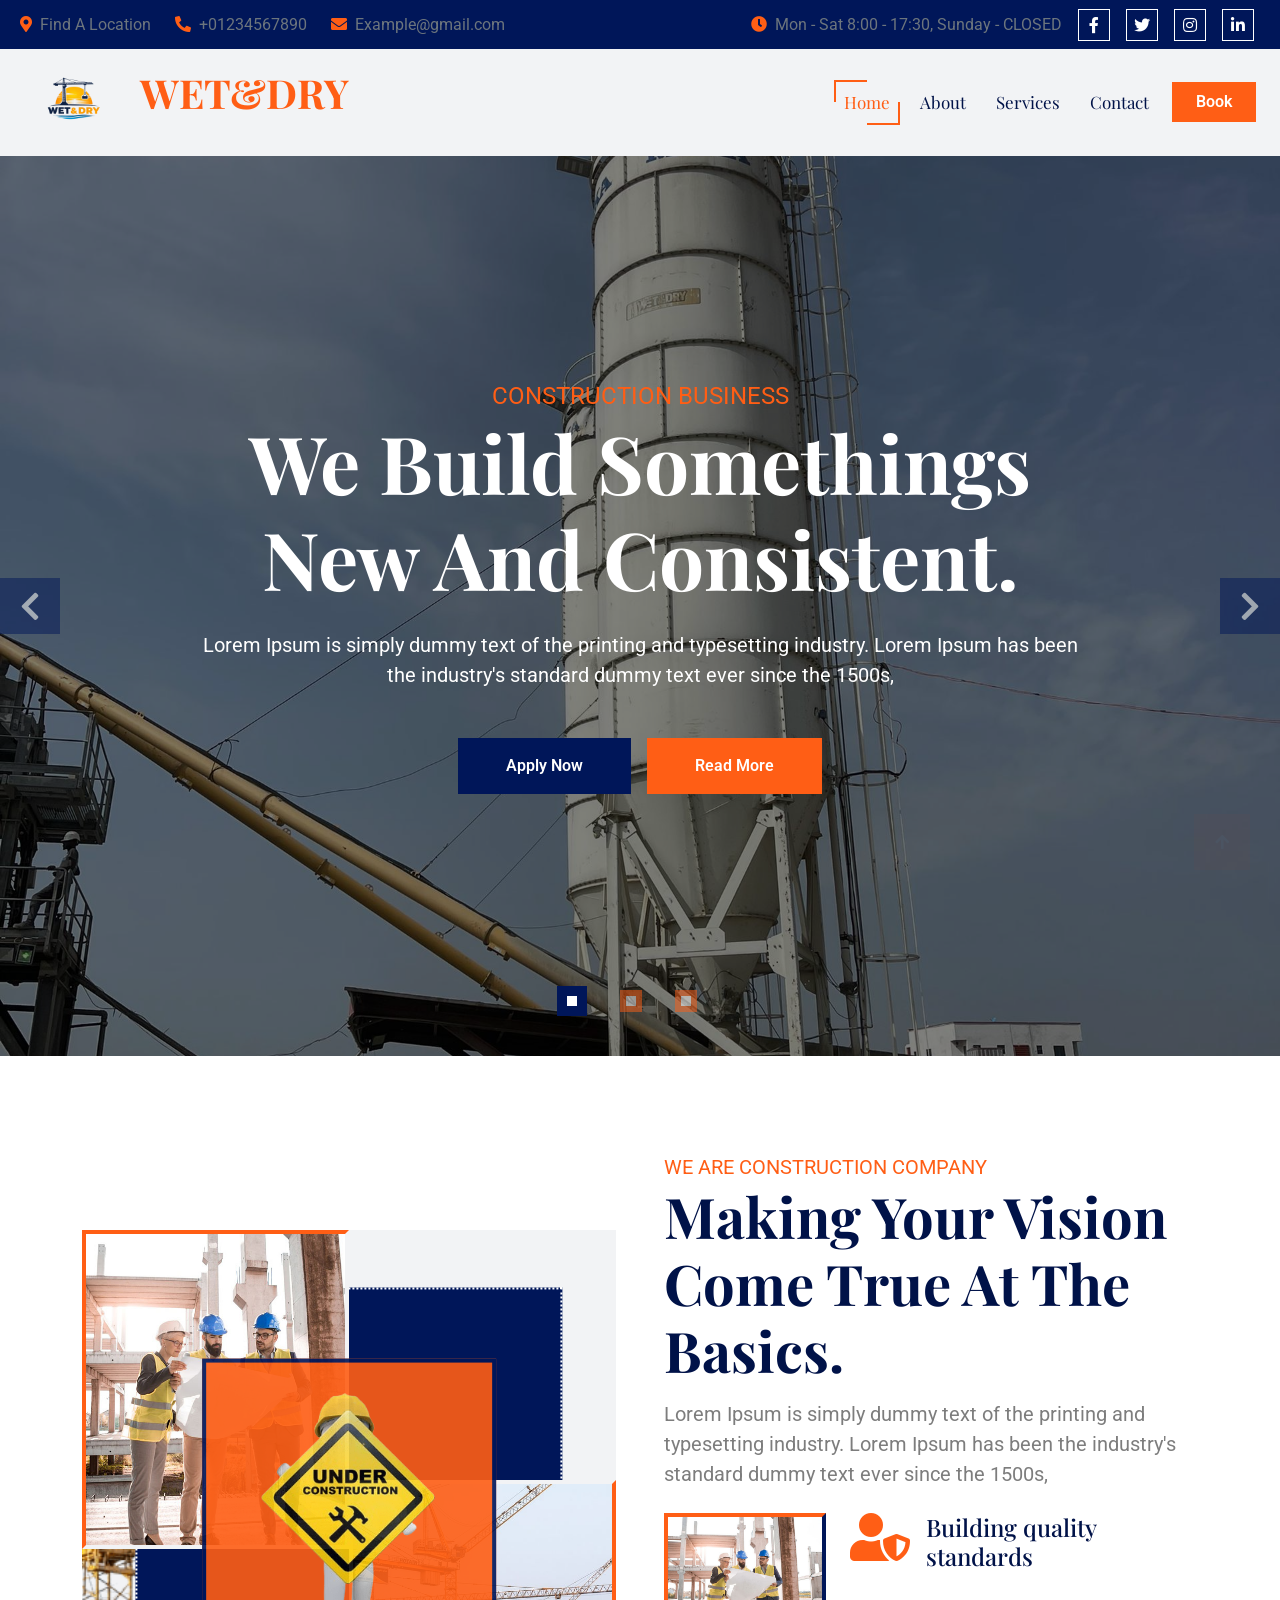
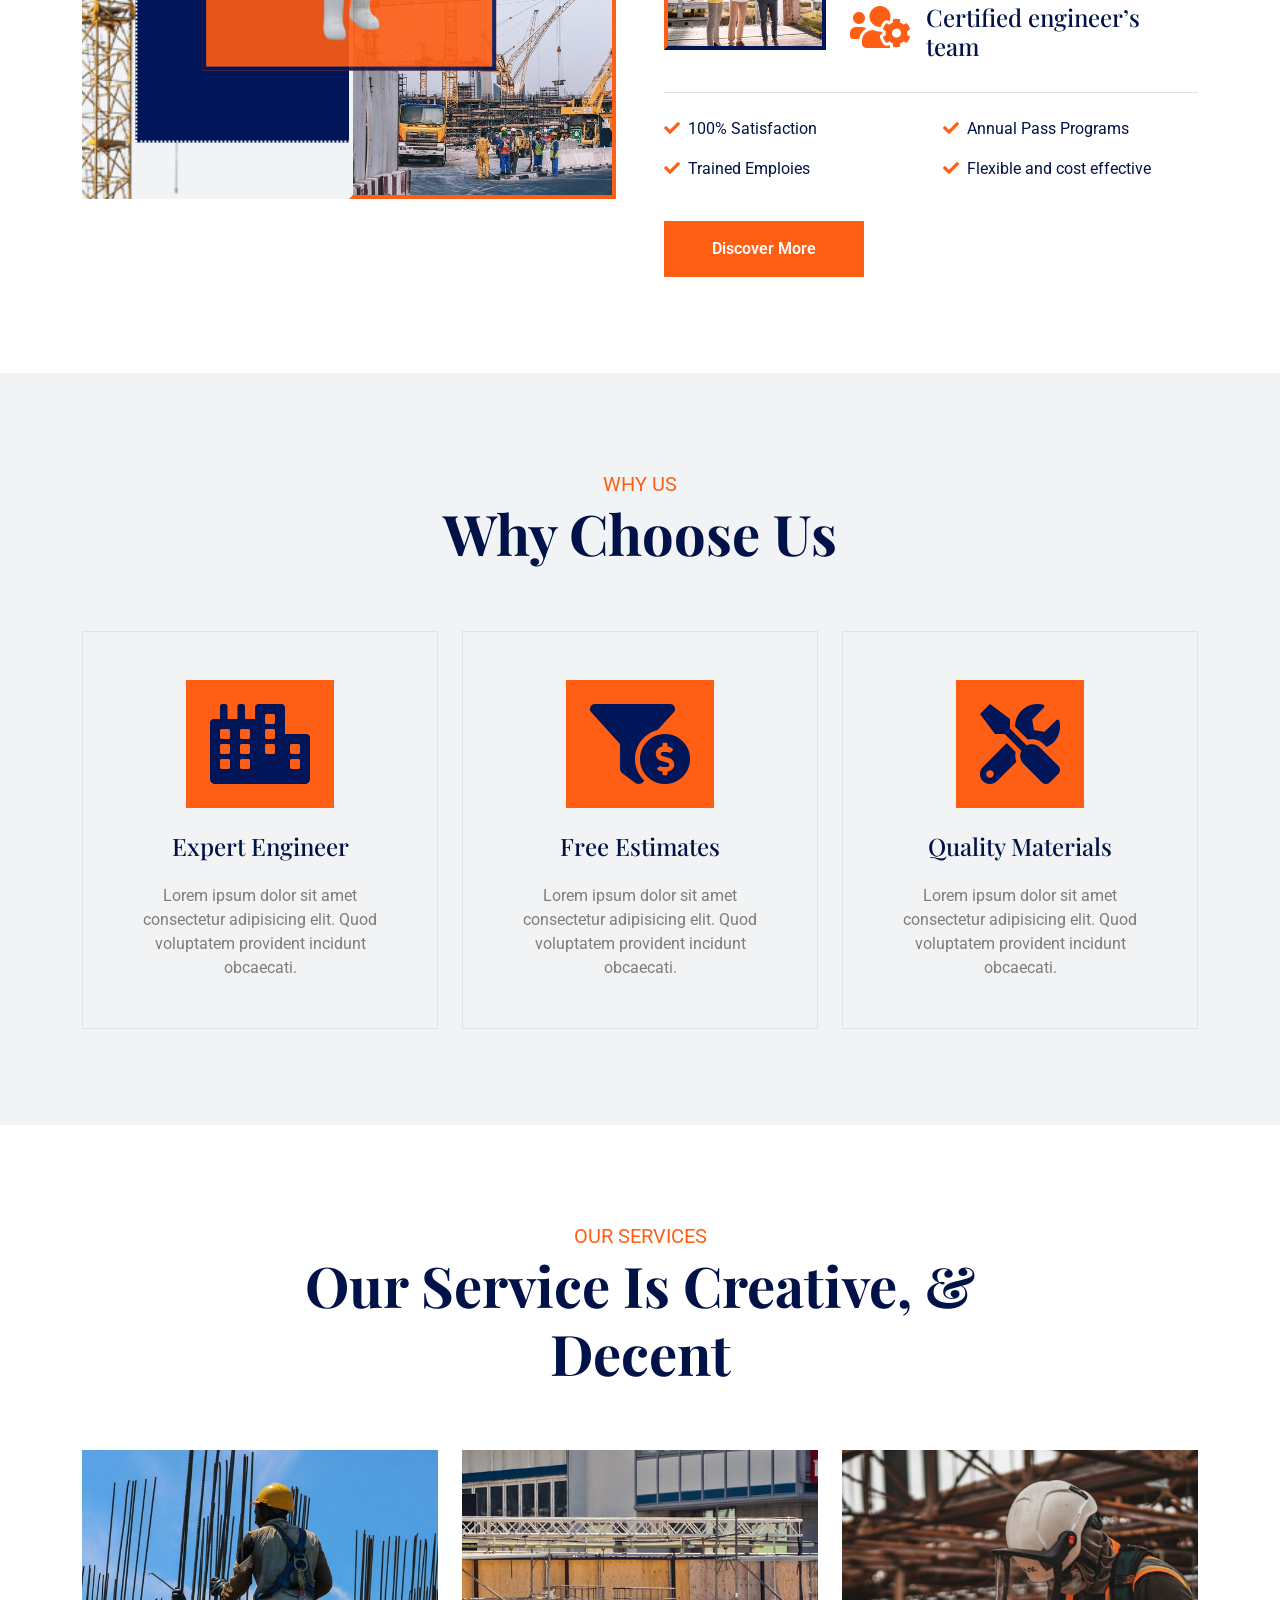
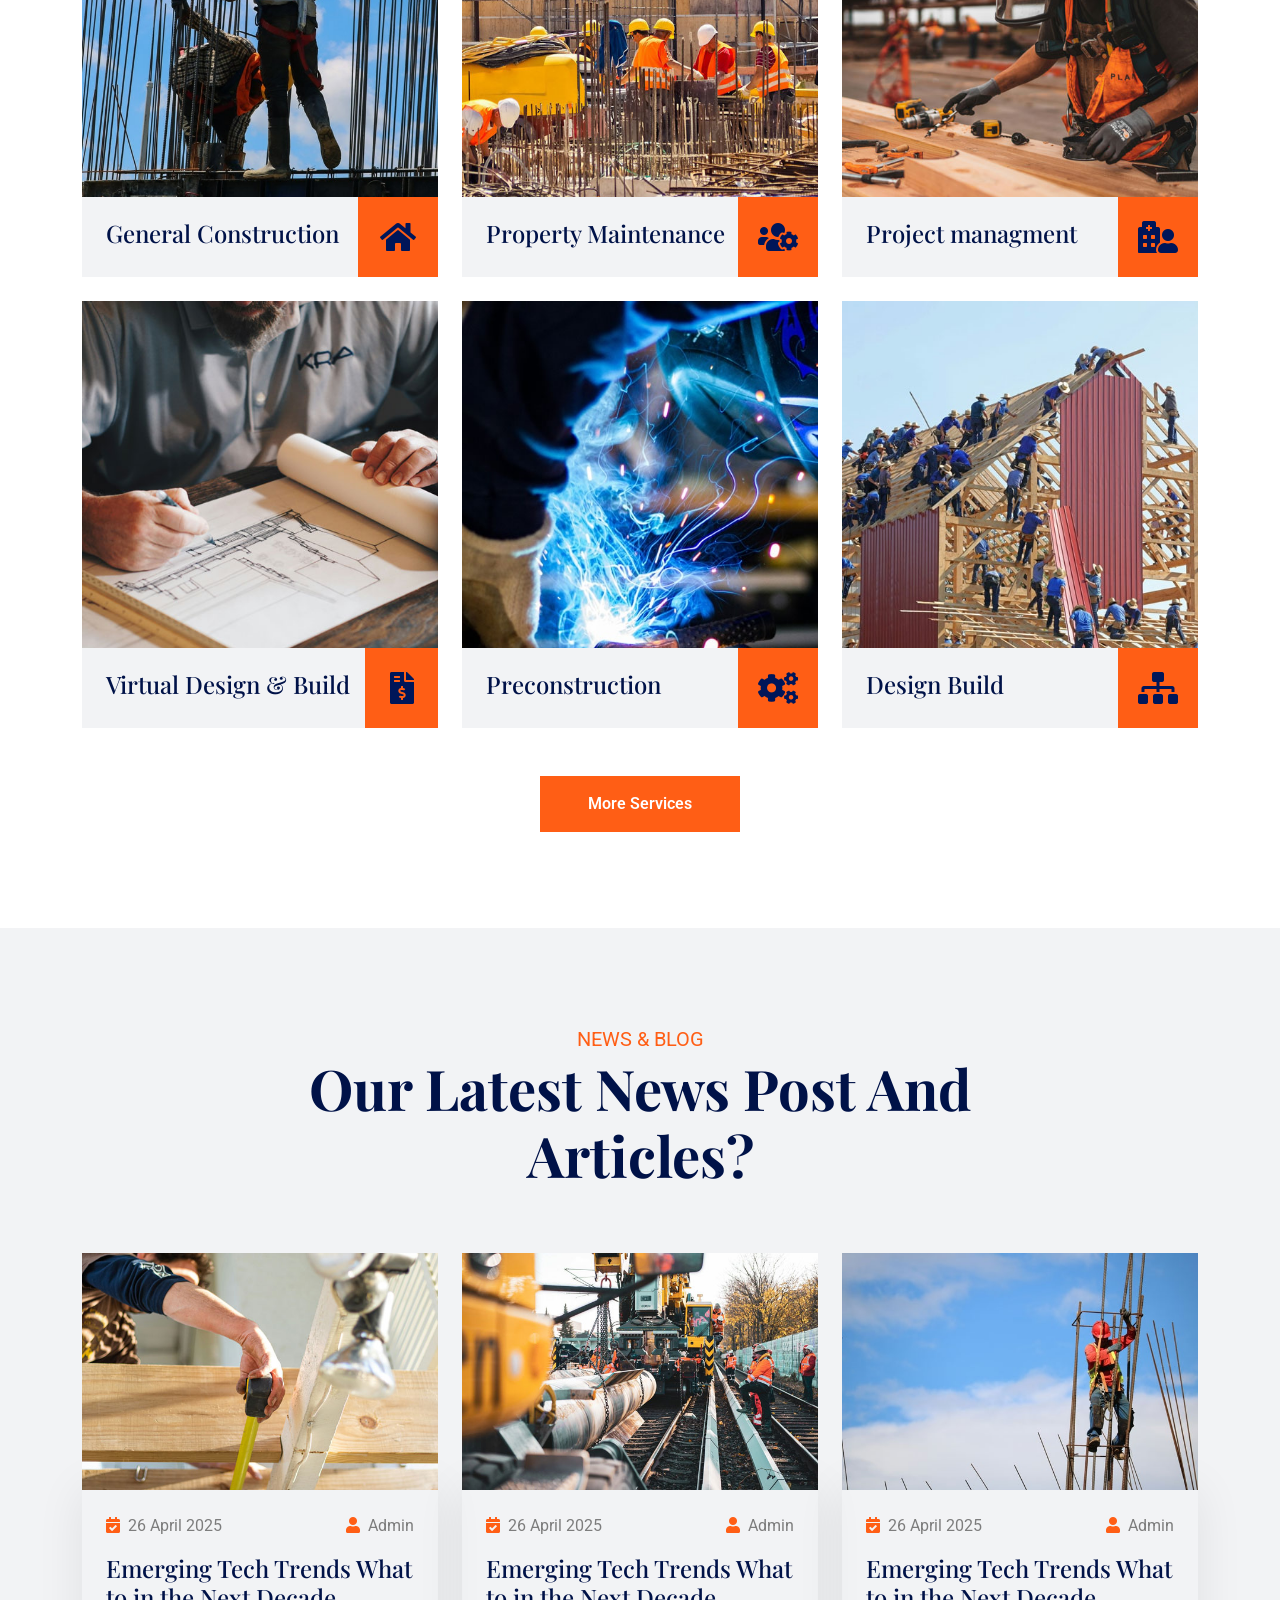
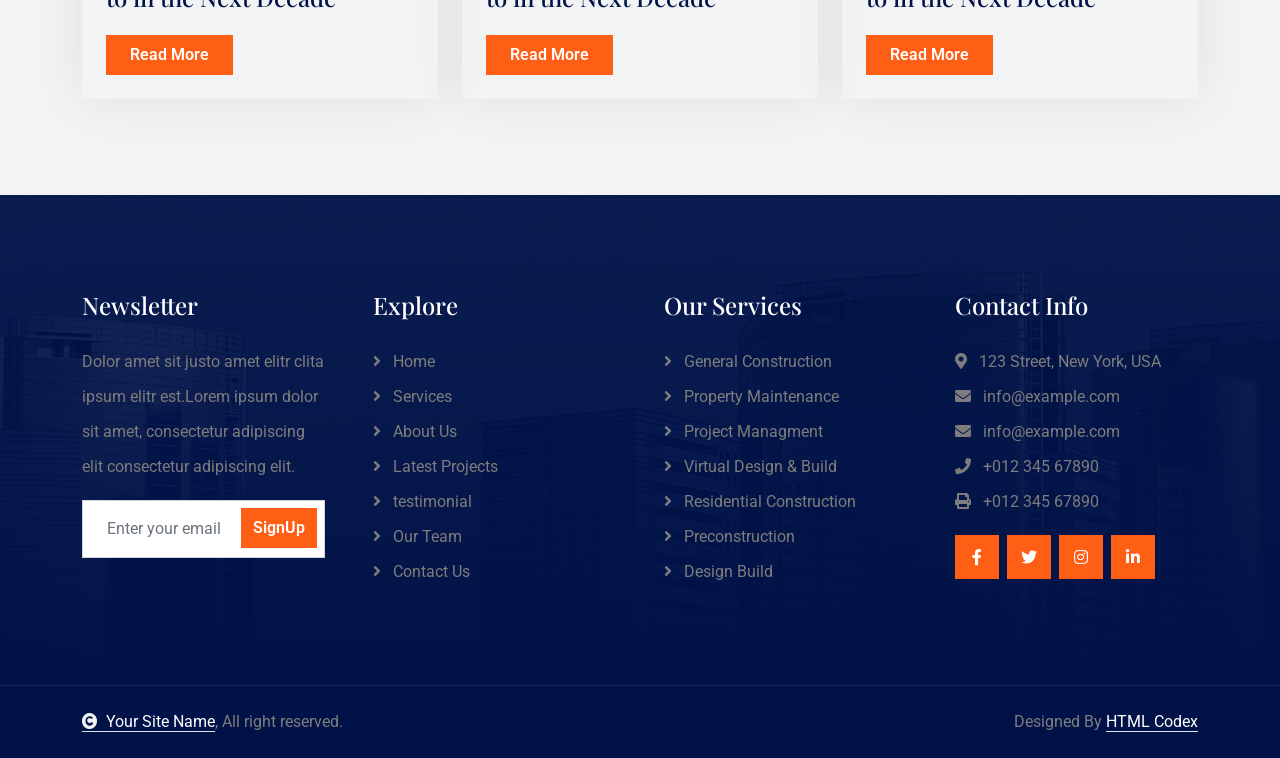
==== index.html @ eea75f7b "'wet'" ====
<!DOCTYPE html>
<html lang="en">

    <head>
        <meta charset="utf-8">
        <title>WET&DRY - Building Construction</title>
        <meta content="width=device-width, initial-scale=1.0" name="viewport">
        <meta content="" name="keywords">
        <meta content="" name="description">

        <!-- Google Web Fonts -->
        <link rel="preconnect" href="https://fonts.googleapis.com">
        <link rel="preconnect" href="https://fonts.gstatic.com" crossorigin>
        <link href="https://fonts.googleapis.com/css2?family=Playfair+Display:ital,wght@0,400..900;1,400..900&family=Roboto:wght@400;500;700&display=swap" rel="stylesheet"> 

        <!-- Icon Font Stylesheet -->
        <link rel="stylesheet" href="https://use.fontawesome.com/releases/v5.15.4/css/all.css"/>
        <link href="https://cdn.jsdelivr.net/npm/bootstrap-icons@1.4.1/font/bootstrap-icons.css" rel="stylesheet">

        <!-- Libraries Stylesheet -->
        <link href="lib/animate/animate.min.css" rel="stylesheet">

        <!-- Customized Bootstrap Stylesheet -->
        <link href="css/bootstrap.min.css" rel="stylesheet">

        <!-- Template Stylesheet -->
        <link href="css/style.css" rel="stylesheet">
    </head>

    <body>

        <!-- Spinner Start -->
        <div id="spinner" class="show bg-white position-fixed translate-middle w-100 vh-100 top-50 start-50 d-flex align-items-center justify-content-center">
            <div class="spinner-border text-primary" style="width: 3rem; height: 3rem;" role="status">
                <span class="sr-only">Loading...</span>
            </div>
        </div>
        <!-- Spinner End -->


        <!-- Topbar Start -->
        <div class="container-fluid topbar d-none d-xl-block w-100">
            <div class="row gx-0 align-items-center" style="height: 45px;">
                <div class="col-lg-6 text-center text-lg-start mb-lg-0">
                    <div class="d-flex flex-wrap">
                        <a href="#" class="text-muted me-4"><i class="fas fa-map-marker-alt text-secondary me-2"></i>Find A Location</a>
                        <a href="#" class="text-muted me-4"><i class="fas fa-phone-alt text-secondary me-2"></i>+01234567890</a>
                        <a href="#" class="text-muted me-0"><i class="fas fa-envelope text-secondary me-2"></i>Example@gmail.com</a>
                    </div>
                </div>
                <div class="col-lg-6 text-center text-lg-end">
                    <div class="d-flex align-items-center justify-content-end">
                        <a href="#" class="text-muted me-3"><i class="fas fa-clock text-secondary me-2"></i>Mon - Sat 8:00 - 17:30, Sunday - CLOSED</a>
                        <a href="#" class="btn btn-primary btn-square border border-white me-3"><i class="fab fa-facebook-f"></i></a>
                        <a href="#" class="btn btn-primary btn-square border border-white me-3"><i class="fab fa-twitter"></i></a>
                        <a href="#" class="btn btn-primary btn-square border border-white me-3"><i class="fab fa-instagram"></i></a>
                        <a href="#" class="btn btn-primary btn-square border border-white me-3"><i class="fab fa-linkedin-in"></i></a>
                    </div>
                </div>
            </div>
        </div>
        <!-- Topbar End -->


        <!-- Navbar & Hero Start -->
        <div class="container-fluid sticky-top px-0">
            <nav class="navbar navbar-expand-lg navbar-dark bg-light py-3 px-4">
                <a href="index.html" class="navbar-brand p-0">
                    <h1 class="text-secondary display-6">
                        <img src="img/logo.png" alt="Icon" class="me-2" style="width: 100px;">
                    </i>WET&DRY</h1>
                    <!-- <img src="img/logo.png" alt="Logo"> -->
                </a>
                <button class="navbar-toggler" type="button" data-bs-toggle="collapse" data-bs-target="#navbarCollapse">
                    <span class="fa fa-bars"></span>
                </button>
                <div class="collapse navbar-collapse" id="navbarCollapse">
                    <div class="navbar-nav ms-auto pt-2 pt-lg-0">
                        <a href="index.html" class="nav-item nav-link active">Home</a>
                        <a href="about.html" class="nav-item nav-link">About</a>
                        <a href="service.html" class="nav-item nav-link">Services</a>
                       
                        <a href="contact.html" class="nav-item nav-link">Contact</a>
                    </div>
                    <div class="d-flex align-items-center flex-nowrap pt-3  pt-lg-0 ms-lg-2">
                        <a href="https://htmlcodex.com/downloading/?item=3351" class="btn btn-secondary py-2 px-4 flex-wrap flex-sm-shrink-0">Book</a>
                    </div>
                </div>
            </nav>
        </div>
        <!-- Navbar & Hero End -->

        <!-- Carousel Start -->
        <div class="container-fluid overflow-hidden px-0">
            <div id="carouselId" class="carousel slide" data-bs-ride="carousel">
                <ol class="carousel-indicators fadeInUp animate__animated" data-animation="fadeInUp" data-delay="1s" style="animation-delay: 1s;">
                    <li data-bs-target="#carouselId" data-bs-slide-to="0" class="active" aria-current="true" aria-label="First slide"></li>
                    <li data-bs-target="#carouselId" data-bs-slide-to="1" aria-label="Second slide"></li>
                    <li data-bs-target="#carouselId" data-bs-slide-to="2" aria-label="Third slide"></li>
                </ol>
                <div class="carousel-inner" role="listbox">
                    <div class="carousel-item active">
                        <img src="img/wet1.jpeg" class="img-fluid w-100" alt="First slide"/>
                        <div class="carousel-caption">
                            <p class="text-uppercase text-secondary fs-4 mb-0 fadeInUp animate__animated" data-animation="fadeInUp" data-delay="1s" style="animation-delay: 1s;">Construction Business</p>
                            <h1 class="display-1 text-capitalize text-white mb-4 fadeInUp animate__animated" data-animation="fadeInUp" data-delay="1.3s" style="animation-delay: 1.3s;">We build somethings new and consistent.</h1>
                            <p class="mb-5 fs-5 fadeInUp animate__animated" data-animation="fadeInUp" data-delay="1.5s" style="animation-delay: 1.5s;">Lorem Ipsum is simply dummy text of the printing and typesetting industry. Lorem Ipsum has been the industry's standard dummy text ever since the 1500s, 
                            </p>
                            <div class="d-flex justify-content-center">
                                <a class="btn btn-primary d-flex py-3 px-5 me-2 flex-shrink-0 fadeInUp animate__animated" data-animation="fadeInUp" data-delay="1.5s" style="animation-delay: 1.7s;" href="#">Apply Now</a>
                                <a class="btn btn-secondary d-inline-block py-3 px-5 ms-2 flex-shrink-0 fadeInUp animate__animated" data-animation="fadeInUp" data-delay="1.5s" style="animation-delay: 1.7s;" href="#">Read More</a>
                            </div>
                        </div>
                    </div>
                    <div class="carousel-item">
                        <img src="img/wet2.jpeg" class="img-fluid w-100" alt="Second slide"/>
                        <div class="carousel-caption">
                            <p class="text-uppercase text-secondary fs-4 mb-0 fadeInUp animate__animated" data-animation="fadeInUp" data-delay="1s" style="animation-delay: 1s;">Construction Business</p>
                            <h1 class="display-1 text-capitalize text-white mb-4 fadeInUp animate__animated" data-animation="fadeInUp" data-delay="1.3s" style="animation-delay: 1.3s;">We build somethings new and consistent.</h1>
                            <p class="mb-5 fs-5 fadeInUp animate__animated" data-animation="fadeInUp" data-delay="1.5s" style="animation-delay: 1.5s;">Lorem Ipsum is simply dummy text of the printing and typesetting industry. Lorem Ipsum has been the industry's standard dummy text ever since the 1500s, 
                            </p>
                            <div class="d-flex justify-content-center">
                                <a class="btn btn-primary d-flex py-3 px-5 me-2 flex-shrink-0 fadeInUp animate__animated" data-animation="fadeInUp" data-delay="1.5s" style="animation-delay: 1.7s;" href="#">Apply Now</a>
                                <a class="btn btn-secondary d-inline-block py-3 px-5 ms-2 flex-shrink-0 fadeInUp animate__animated" data-animation="fadeInUp" data-delay="1.5s" style="animation-delay: 1.7s;" href="#">Read More</a>
                            </div>
                        </div>
                    </div>
                    <div class="carousel-item">
                        <img src="img/wet4.jpeg" class="img-fluid w-100" alt="Third slide"/>
                        <div class="carousel-caption">
                            <p class="text-uppercase text-secondary fs-4 mb-0 fadeInUp animate__animated" data-animation="fadeInUp" data-delay="1s" style="animation-delay: 1s;">Construction Business</p>
                            <h1 class="display-1 text-capitalize text-white mb-4 fadeInUp animate__animated" data-animation="fadeInUp" data-delay="1.3s" style="animation-delay: 1.3s;">We build somethings new and consistent.</h1>
                            <p class="mb-5 fs-5 fadeInUp animate__animated" data-animation="fadeInUp" data-delay="1.5s" style="animation-delay: 1.5s;">Lorem Ipsum is simply dummy text of the printing and typesetting industry. Lorem Ipsum has been the industry's standard dummy text ever since the 1500s, 
                            </p>
                            <div class="d-flex justify-content-center">
                                <a class="btn btn-primary d-flex py-3 px-5 me-2 flex-shrink-0 fadeInUp animate__animated" data-animation="fadeInUp" data-delay="1.5s" style="animation-delay: 1.7s;" href="#">Apply Now</a>
                                <a class="btn btn-secondary d-inline-block py-3 px-5 ms-2 flex-shrink-0 fadeInUp animate__animated" data-animation="fadeInUp" data-delay="1.5s" style="animation-delay: 1.7s;" href="#">Read More</a>
                            </div>
                        </div>
                    </div>
                </div>
                <button class="carousel-control-prev" type="button" data-bs-target="#carouselId" data-bs-slide="prev">
                    <span class="carousel-control-prev-icon btn-lg-square fadeInLeft animate__animated" aria-hidden="true" data-animation="fadeInLeft" data-delay="1.1s" style="animation-delay: 1.3s;"><i class="fas fa-chevron-left fa-2x"></i></span>
                    <span class="visually-hidden">Previous</span>
                </button>
                <button class="carousel-control-next" type="button" data-bs-target="#carouselId" data-bs-slide="next">
                    <span class="carousel-control-next-icon btn-lg-square fadeInRight animate__animated" aria-hidden="true" data-animation="fadeInRight" data-delay="1.1s" style="animation-delay: 1.3s;"><i class="fas fa-chevron-right fa-2x"></i></span>
                    <span class="visually-hidden">Next</span>
                </button>
            </div>
        </div>
        <!-- Carousel End -->

        <!-- About Start -->
        <div class="container-fluid about py-5">
            <div class="container py-5">
                <div class="row g-5 align-items-center">
                    <div class="col-xl-6 wow fadeInLeft" data-wow-delay="0.1s">
                        <div class="about-item-image d-flex">
                            <img src="img/about.jpg" class="img-1 img-fluid w-50"  alt="">
                            <img src="img/about-3.jpg" class="img-2 img-fluid w-50"  alt="">
                            <div class="about-item-image-content">
                                <img src="img/about-1.png" class="img-fluid w-100 h-100" style="object-fit: cover;" alt="">
                            </div>
                        </div>
                    </div>
                    <div class="col-xl-6 wow fadeInRight" data-wow-delay="0.1s">
                        <div class="about-item-content">
                            <p class="text-uppercase text-secondary fs-5 mb-0">WE ARE CONSTRUCTION COMPANY</p>
                            <h2 class="display-4 text-capitalize mb-3">Making your vision come true at the basics.</h2>
                            <p class="mb-4 fs-5">Lorem Ipsum is simply dummy text of the printing and typesetting industry. Lorem Ipsum has been the industry's standard dummy text ever since the 1500s, 
                            </p>
                            <div class="pb-4 mb-4 border-bottom">
                                <div class="row g-4">
                                    <div class="col-lg-4">
                                        <div class="about-item-content-img">
                                            <img src="img/about-2.jpg" class="img-fluid w-100" alt="">
                                        </div>
                                    </div>
                                    <div class="col-lg-8">
                                        <div class="d-flex mb-4">
                                            <div class="text-secondary">
                                                <i class="fas fa-user-shield fa-3x"></i>
                                            </div>
                                            <h4 class="ms-3">Building quality standards</h4>
                                        </div>
                                        <div class="d-flex">
                                            <div class="text-secondary">
                                                <i class="fas fa-users-cog fa-3x"></i>
                                            </div>
                                            <h4 class="ms-3">Certified engineer’s team</h4>
                                        </div>
                                    </div>
                                </div>
                            </div>
                            <div class="row gy-0 gx-4 justify-content-between pb-4">
                                <div class="col-lg-6">
                                    <p class="text-dark"><i class="fas fa-check text-secondary me-1"></i> 100% Satisfaction</p>
                                    <p class="text-dark"><i class="fas fa-check text-secondary me-1"></i> Trained Emploies</p>
                                </div>
                                <div class="col-lg-6">
                                    <p class="text-dark"><i class="fas fa-check text-secondary me-1"></i> Annual Pass Programs</p>
                                    <p class="text-dark mb-0"><i class="fas fa-check text-secondary me-1"></i> Flexible and cost effective</p>
                                </div>
                            </div>
                            <a class="btn btn-secondary d-inline-block py-3 px-5 me-2 flex-shrink-0 wow fadeInUp" data-wow-delay="0.1s" href="#">Discover More</a>
                        </div>
                    </div>
                </div>
            </div>
        </div>
        <!-- About End -->

        <!-- Features Start -->
        <div class="container-fluid feature bg-light py-5">
            <div class="container py-5">
                <div class="text-center mx-auto pb-5 wow fadeInUp" data-wow-delay="0.2s" style="max-width: 800px;">
                    <p class="text-uppercase text-secondary fs-5 mb-0">WHy US</p>
                    <h2 class="display-4 text-capitalize mb-3">Why Choose Us</h2>
                </div>
                <div class="row g-4">
                    <div class="col-lg-4 wow fadeInUp" data-wow-delay="0.2s">
                        <div class="feature-item text-center border p-5">
                            <div class="feature-img bg-secondary d-inline-flex p-4">
                                <i class="fas fa-city text-primary fa-5x"></i>
                            </div>
                            <a href="#" class="h4 d-block my-4">Expert Engineer</a>
                            <p class="mb-0">Lorem ipsum dolor sit amet consectetur adipisicing elit. Quod voluptatem provident incidunt obcaecati.</p>
                        </div>
                    </div>
                    <div class="col-lg-4 wow fadeInUp" data-wow-delay="0.4s">
                        <div class="feature-item text-center border p-5">
                            <div class="feature-img bg-secondary d-inline-flex p-4">
                                <i class="fas fa-funnel-dollar text-primary fa-5x"></i>
                            </div>
                            <a href="#" class="h4 d-block my-4">Free Estimates</a>
                            <p class="mb-0">Lorem ipsum dolor sit amet consectetur adipisicing elit. Quod voluptatem provident incidunt obcaecati.</p>
                        </div>
                    </div>
                    <div class="col-lg-4 wow fadeInUp" data-wow-delay="0.6s">
                        <div class="feature-item text-center border p-5">
                            <div class="feature-img bg-secondary d-inline-flex p-4">
                                <i class="fas fa-tools text-primary fa-5x"></i>
                            </div>
                            <a href="#" class="h4 d-block my-4">Quality Materials</a>
                            <p class="mb-0">Lorem ipsum dolor sit amet consectetur adipisicing elit. Quod voluptatem provident incidunt obcaecati.</p>
                        </div>
                    </div>
                </div>
            </div>
        </div>
        <!-- Features End -->


        <!-- Services Start -->
        <div class="container-fluid service py-5">
            <div class="container py-5">
                <div class="text-center mx-auto pb-5 wow fadeInUp" data-wow-delay="0.2s" style="max-width: 800px;">
                    <p class="text-uppercase text-secondary fs-5 mb-0">Our Services</p>
                    <h2 class="display-4 text-capitalize mb-3">our service is creative, & decent</h2>
                </div>
                <div class="row g-4">
                    <div class="col-lg-4 wow fadeInUp" data-wow-delay="0.2s">
                        <div class="service-item">
                            <div class="service-img">
                                <img src="img/service-1.jpg" class="img-fluid w-100" alt="Image">
                            </div>
                            <div class="service-content text-center p-4">
                                <div class="bg-secondary btn-xl-square mx-auto" style="width: 120px; height: 120px;">
                                    <i class="fas fa-home text-primary fa-4x"></i>
                                </div>
                                <a href="#" class="d-block fs-4 my-4">General Construction</a>
                                <p class="text-white mb-4">Lorem ipsum dolor sit amet consectetur adipisicing elit. Mollitia, minima!</p>
                                <a class="btn btn-secondary py-2 px-4" href="#">Read More</a>
                            </div>
                            <div class="service-title">
                                <div class="d-flex align-items-center ps-4 w-100">
                                    <h4>General Construction</h4>
                                </div>
                                <div class="btn-xl-square bg-secondary p-4" style="width: 80px; height: 80px;">
                                    <i class="fas fa-home text-primary fa-2x"></i>
                                </div>
                            </div>
                        </div>
                    </div>
                    <div class="col-lg-4 wow fadeInUp" data-wow-delay="0.4s">
                        <div class="service-item">
                            <div class="service-img">
                                <img src="img/service-2.jpg" class="img-fluid w-100" alt="Image">
                            </div>
                            <div class="service-content text-center p-4">
                                <div class="bg-secondary btn-xl-square mx-auto" style="width: 120px; height: 120px;">
                                    <i class="fas fa-users-cog text-primary fa-4x"></i>
                                </div>
                                <a href="#" class="d-block fs-4 my-4">Property Maintenance</a>
                                <p class="text-white mb-4">Lorem ipsum dolor sit amet consectetur adipisicing elit. Mollitia, minima!</p>
                                <a class="btn btn-secondary py-2 px-4" href="#">Read More</a>
                            </div>
                            <div class="service-title">
                                <div class="d-flex align-items-center justify-content-start ps-4 w-100">
                                    <h4>Property Maintenance</h4>
                                </div>
                                <div class="btn-xl-square bg-secondary p-4" style="width: 80px; height: 80px;">
                                    <i class="fas fa-users-cog text-primary fa-2x"></i>
                                </div>
                            </div>
                        </div>
                    </div>
                    <div class="col-lg-4 wow fadeInUp" data-wow-delay="0.6s">
                        <div class="service-item">
                            <div class="service-img">
                                <img src="img/service-3.jpg" class="img-fluid w-100" alt="Image">
                            </div>
                            <div class="service-content text-center p-4">
                                <div class="bg-secondary btn-xl-square mx-auto" style="width: 120px; height: 120px;">
                                    <i class="fas fa-hospital-user text-primary fa-4x"></i>
                                </div>
                                <a href="#" class="d-block fs-4 my-4">Project managment</a>
                                <p class="text-white mb-4">Lorem ipsum dolor sit amet consectetur adipisicing elit. Mollitia, minima!</p>
                                <a class="btn btn-secondary py-2 px-4" href="#">Read More</a>
                            </div>
                            <div class="service-title">
                                <div class="d-flex align-items-center justify-content-start ps-4 w-100">
                                    <h4>Project managment</h4>
                                </div>
                                <div class="btn-xl-square bg-secondary p-4" style="width: 80px; height: 80px;">
                                    <i class="fas fa-hospital-user text-primary fa-2x"></i>
                                </div>
                            </div>
                        </div>
                    </div>
                    <div class="col-lg-4 wow fadeInUp" data-wow-delay="0.2s">
                        <div class="service-item">
                            <div class="service-img">
                                <img src="img/service-4.jpg" class="img-fluid w-100" alt="Image">
                            </div>
                            <div class="service-content text-center p-4">
                                <div class="bg-secondary btn-xl-square mx-auto" style="width: 100px; height: 100px;">
                                    <i class="fas fa-file-invoice-dollar text-primary fa-4x"></i>
                                </div>
                                <a href="#" class="d-block fs-4 my-4">Virtual Design & Build</a>
                                <p class="text-white mb-4">Lorem ipsum dolor sit amet consectetur adipisicing elit. Mollitia, minima!</p>
                                <a class="btn btn-secondary py-2 px-4" href="#">Read More</a>
                            </div>
                            <div class="service-title">
                                <div class="d-flex align-items-center justify-content-start ps-4 w-100">
                                    <h4>Virtual Design & Build</h4>
                                </div>
                                <div class="btn-xl-square bg-secondary p-4" style="width: 80px; height: 80px;">
                                    <i class="fas fa-file-invoice-dollar text-primary fa-2x"></i>
                                </div>
                            </div>
                        </div>
                    </div>
                    <div class="col-lg-4 wow fadeInUp" data-wow-delay="0.4s">
                        <div class="service-item">
                            <div class="service-img">
                                <img src="img/service-5.jpg" class="img-fluid w-100" alt="Image">
                            </div>
                            <div class="service-content text-center p-4">
                                <div class="bg-secondary btn-xl-square mx-auto" style="width: 100px; height: 100px;">
                                    <i class="fas fa-cogs text-primary fa-4x"></i>
                                </div>
                                <a href="#" class="d-block fs-4 my-4">Preconstruction</a>
                                <p class="text-white mb-4">Lorem ipsum dolor sit amet consectetur adipisicing elit. Mollitia, minima!</p>
                                <a class="btn btn-secondary py-2 px-4" href="#">Read More</a>
                            </div>
                            <div class="service-title">
                                <div class="d-flex align-items-center justify-content-start ps-4 w-100">
                                    <h4>Preconstruction</h4>
                                </div>
                                <div class="btn-xl-square bg-secondary p-4" style="width: 80px; height: 80px;">
                                    <i class="fas fa-cogs text-primary fa-2x"></i>
                                </div>
                            </div>
                        </div>
                    </div>
                    <div class="col-lg-4 wow fadeInUp" data-wow-delay="0.6s">
                        <div class="service-item">
                            <div class="service-img">
                                <img src="img/service-6.jpg" class="img-fluid w-100" alt="Image">
                            </div>
                            <div class="service-content text-center p-4">
                                <div class="bg-secondary btn-xl-square mx-auto" style="width: 100px; height: 100px;">
                                    <i class="fas fa-sitemap text-primary fa-4x"></i>
                                </div>
                                <a href="#" class="d-block fs-4 my-4">Design Build</a>
                                <p class="text-white mb-4">Lorem ipsum dolor sit amet consectetur adipisicing elit. Mollitia, minima!</p>
                                <a class="btn btn-secondary py-2 px-4" href="#">Read More</a>
                            </div>
                            <div class="service-title">
                                <div class="d-flex align-items-center justify-content-start ps-4 w-100">
                                    <h4>Design Build</h4>
                                </div>
                                <div class="btn-xl-square bg-secondary p-4" style="width: 80px; height: 80px;">
                                    <i class="fas fa-sitemap text-primary fa-2x"></i>
                                </div>
                            </div>
                        </div>
                    </div>
                    <div class="col-12 text-center wow fadeInUp" data-wow-delay="0.2s">
                        <a class="btn btn-secondary py-3 px-5 mt-4" href="#">More Services</a>
                    </div>
                </div>
            </div>
        </div>
        <!-- Services End -->


        <!-- Blog Start -->
        <div class="container-fluid blog bg-light py-5">
            <div class="container py-5">
                <div class="text-center mx-auto pb-5 wow fadeInUp" data-wow-delay="0.2s" style="max-width: 800px;">
                    <p class="text-uppercase text-secondary fs-5 mb-0">News & Blog</p>
                    <h2 class="display-4 text-capitalize mb-3">Our latest news post and articles?</h2>
                </div>
                <div class="row g-4">
                    <div class="col-lg-4 wow fadeInUp" data-wow-delay="0.2s">
                        <div class="blog-item h-100">
                            <div class="blog-img">
                                <img src="img/blog-1.jpg" class="img-fluid w-100" alt="">
                            </div>
                            <div class="blog-content p-4">
                                <div class="d-flex justify-content-between mb-3">
                                    <p class="mb-0"><i class="fa fa-calendar-check text-secondary me-1"></i> 26 April 2025</p>
                                    <p class="mb-0"><i class="fa fa-user text-secondary me-1"></i> Admin</p>
                                </div>
                                <a href="#" class="h4 d-block mb-4">Emerging Tech Trends What to in the Next Decade</a>
                                <a class="btn btn-secondary py-2 px-4" href="#">Read More</a>
                            </div>
                        </div>
                    </div>
                    <div class="col-lg-4 wow fadeInUp" data-wow-delay="0.4s">
                        <div class="blog-item h-100">
                            <div class="blog-img">
                                <img src="img/blog-2.jpg" class="img-fluid w-100" alt="">
                            </div>
                            <div class="blog-content p-4">
                                <div class="d-flex justify-content-between mb-3">
                                    <p class="mb-0"><i class="fa fa-calendar-check text-secondary me-1"></i> 26 April 2025</p>
                                    <p class="mb-0"><i class="fa fa-user text-secondary me-1"></i> Admin</p>
                                </div>
                                <a href="#" class="h4 d-block mb-4">Emerging Tech Trends What to in the Next Decade</a>
                                <a class="btn btn-secondary py-2 px-4" href="#">Read More</a>
                            </div>
                        </div>
                    </div>
                    <div class="col-lg-4 wow fadeInUp" data-wow-delay="0.6s">
                        <div class="blog-item h-100">
                            <div class="blog-img">
                                <img src="img/blog-3.jpg" class="img-fluid w-100" alt="">
                            </div>
                            <div class="blog-content p-4">
                                <div class="d-flex justify-content-between mb-3">
                                    <p class="mb-0"><i class="fa fa-calendar-check text-secondary me-1"></i> 26 April 2025</p>
                                    <p class="mb-0"><i class="fa fa-user text-secondary me-1"></i> Admin</p>
                                </div>
                                <a href="#" class="h4 d-block mb-4">Emerging Tech Trends What to in the Next Decade</a>
                                <a class="btn btn-secondary py-2 px-4" href="#">Read More</a>
                            </div>
                        </div>
                    </div>
                </div>
            </div>
        </div>
        <!-- Blog End -->


        <!-- Footer Start -->
        <div class="container-fluid footer py-5 wow fadeIn" data-wow-delay="0.2s">
            <div class="container py-5">
                <div class="row g-5">
                    <div class="col-md-6 col-lg-6 col-xl-3">
                        <div class="footer-item d-flex flex-column">
                            <div class="footer-item">
                                <h4 class="text-white mb-4">Newsletter</h4>
                                <p class="mb-3">Dolor amet sit justo amet elitr clita ipsum elitr est.Lorem ipsum dolor sit amet, consectetur adipiscing elit consectetur adipiscing elit.</p>
                                <div class="position-relative mx-auto">
                                    <input class="form-control w-100 py-3 ps-4 pe-5" type="text" placeholder="Enter your email">
                                    <button type="button" class="btn btn-secondary position-absolute top-0 end-0 py-2 mt-2 me-2">SignUp</button>
                                </div>
                            </div>
                        </div>
                    </div>
                    <div class="col-md-6 col-lg-6 col-xl-3">
                        <div class="footer-item d-flex flex-column">
                            <h4 class="text-white mb-4">Explore</h4>
                            <a href="#"><i class="fas fa-angle-right me-2"></i> Home</a>
                            <a href="#"><i class="fas fa-angle-right me-2"></i> Services</a>
                            <a href="#"><i class="fas fa-angle-right me-2"></i> About Us</a>
                            <a href="#"><i class="fas fa-angle-right me-2"></i> Latest Projects</a>
                            <a href="#"><i class="fas fa-angle-right me-2"></i> testimonial</a>
                            <a href="#"><i class="fas fa-angle-right me-2"></i> Our Team</a>
                            <a href="#"><i class="fas fa-angle-right me-2"></i> Contact Us</a>
                        </div>
                    </div>
                    <div class="col-md-6 col-lg-6 col-xl-3">
                        <div class="footer-item d-flex flex-column">
                            <h4 class="text-white mb-4">Our Services</h4>
                            <a href="#"><i class="fas fa-angle-right me-2"></i> General Construction</a>
                            <a href="#"><i class="fas fa-angle-right me-2"></i> Property Maintenance</a>
                            <a href="#"><i class="fas fa-angle-right me-2"></i> Project Managment</a>
                            <a href="#"><i class="fas fa-angle-right me-2"></i> Virtual Design & Build</a>
                            <a href="#"><i class="fas fa-angle-right me-2"></i> Residential Construction</a>
                            <a href="#"><i class="fas fa-angle-right me-2"></i> Preconstruction</a>
                            <a href="#"><i class="fas fa-angle-right me-2"></i> Design Build</a>
                        </div>
                    </div>
                    <div class="col-md-6 col-lg-6 col-xl-3">
                        <div class="footer-item d-flex flex-column">
                            <h4 class="text-white mb-4">Contact Info</h4>
                            <a href=""><i class="fa fa-map-marker-alt me-2"></i> 123 Street, New York, USA</a>
                            <a href=""><i class="fas fa-envelope me-2"></i> info@example.com</a>
                            <a href=""><i class="fas fa-envelope me-2"></i> info@example.com</a>
                            <a href=""><i class="fas fa-phone me-2"></i> +012 345 67890</a>
                            <a href="" class="mb-3"><i class="fas fa-print me-2"></i> +012 345 67890</a>
                            <div class="footer-btn d-flex align-items-center">
                                <a class="btn btn-secondary btn-md-square me-2" href=""><i class="fab fa-facebook-f text-white"></i></a>
                                <a class="btn btn-secondary btn-md-square me-2" href=""><i class="fab fa-twitter text-white"></i></a>
                                <a class="btn btn-secondary btn-md-square me-2" href=""><i class="fab fa-instagram text-white"></i></a>
                                <a class="btn btn-secondary btn-md-square me-0" href=""><i class="fab fa-linkedin-in text-white"></i></a>
                            </div>
                        </div>
                    </div>
                </div>
            </div>
        </div>
        <!-- Footer End -->

        
        <!-- Copyright Start -->
        <div class="container-fluid copyright py-4">
            <div class="container">
                <div class="row g-4 align-items-center">
                    <div class="col-md-6 text-center text-md-start mb-md-0">
                        <span class="text-body"><a href="#" class="border-bottom text-white"><i class="fas fa-copyright text-light me-2"></i>Your Site Name</a>, All right reserved.</span>
                    </div>
                    <div class="col-md-6 text-center text-md-end text-body">
                        <!--/*** The author’s attribution link must remain intact in the template. ***/-->
                        <!--/*** If you wish to remove this credit link, please purchase the Pro Version . ***/-->
                        Designed By <a class="border-bottom text-white" href="https://htmlcodex.com">HTML Codex</a>
                    </div>
                </div>
            </div>
        </div>
        <!-- Copyright End -->


        <!-- Back to Top -->
        <a href="#" class="btn btn-secondary btn-lg-square back-to-top"><i class="fa fa-arrow-up"></i></a>   

        
    <!-- JavaScript Libraries -->
    <script src="https://ajax.googleapis.com/ajax/libs/jquery/3.6.4/jquery.min.js"></script>
    <script src="https://cdn.jsdelivr.net/npm/bootstrap@5.0.0/dist/js/bootstrap.bundle.min.js"></script>
    <script src="lib/wow/wow.min.js"></script>
    <script src="lib/easing/easing.min.js"></script>
    <script src="lib/waypoints/waypoints.min.js"></script>
    

    <!-- Template Javascript -->
    <script src="js/main.js"></script>
    </body>

</html>
---- css/style.css ----
/*** Spinner Start ***/
/*** Spinner ***/
#spinner {
    opacity: 0;
    visibility: hidden;
    transition: opacity .5s ease-out, visibility 0s linear .5s;
    z-index: 99999;
}

#spinner.show {
    transition: opacity .5s ease-out, visibility 0s linear 0s;
    visibility: visible;
    opacity: 1;
}
/*** Spinner End ***/

.back-to-top {
    position: fixed;
    right: 30px;
    bottom: 30px;
    transition: 0.5s;
    z-index: 99;
}

/*** Button Start ***/
.btn {
    font-weight: 600;
    transition: .5s;
}

.btn-square {
    width: 32px;
    height: 32px;
}

.btn-sm-square {
    width: 34px;
    height: 34px;
}

.btn-md-square {
    width: 44px;
    height: 44px;
}

.btn-lg-square {
    width: 56px;
    height: 56px;
}

.btn-xl-square {
    width: 66px;
    height: 66px;
}

.btn-square,
.btn-sm-square,
.btn-md-square,
.btn-lg-square,
.btn-xl-square {
    padding: 0;
    display: flex;
    align-items: center;
    justify-content: center;
    font-weight: normal;
}

.btn.btn-primary {
    border: none;
}

.btn.btn-primary:hover {
    background: var(--bs-secondary);
}

.btn.btn-secondary {
    color: var(--bs-white);
    border: none;
   
}

.btn.btn-secondary:hover {
    background: var(--bs-primary);
}
/*** Topbar Start ***/
.topbar {
    padding: 2px 10px 2px 20px;
    background: var(--bs-primary);
}
/*** Topbar End ***/

/*** Navbar ***/
.sticky-top {
    transition: 1s;
}

.navbar .navbar-nav .nav-item.nav-link,
.navbar .navbar-nav .nav-link {
    color: var(--bs-dark);
}

.navbar .navbar-nav .nav-link {
    position: relative;
    padding: 10px;
    font-weight: 400;
    font-family: "Playfair Display", serif;
    font-size: 17px;
    transition: .5s;
    z-index: 99;
}

.navbar .navbar-nav .nav-item {
    margin: 0 5px;
}

.navbar .navbar-nav .nav-item::before,
.navbar .navbar-nav .nav-item::after {
    content: "";
    width: 0;
    height: 0;
    position: absolute;
    border: 2px solid var(--bs-secondary);
    opacity: 0;
    transition: 0.5s;
    z-index: 2 !important;
}

.navbar .navbar-nav .nav-item::before {
    top: 0;
    left: 0;
    border-bottom: 0;
    border-right: 0;
}
.navbar .navbar-nav .nav-item::after {
    bottom: 0;
    right: 0;
    border-top: 0;
    border-left: 0;
}

.navbar .navbar-nav .nav-item:hover::after,
.navbar .navbar-nav .nav-item:hover::before,
.navbar .navbar-nav .nav-item.active::after,
.navbar .navbar-nav .nav-item.active::before {
    width: 50%;
    height: 50%;
    opacity: 1;
}

.navbar .navbar-nav .nav-link:hover,
.navbar .navbar-nav .nav-link.active,
.sticky-top .navbar .navbar-nav .nav-link:hover,
.sticky-top .navbar .navbar-nav .nav-link.active {
    color: var(--bs-secondary) !important;
}

.navbar .dropdown-toggle::after {
    border: none;
    content: "\f107" !important;
    font-family: "Font Awesome 5 Free";
    font-weight: 600;
    vertical-align: middle;
}

.navbar .navbar-toggler {
    padding: 8px 15px;
    color: var(--bs-dark);
    background: var(--bs-secondary);
}

.nav-bar .navbar-toggler { 
    color: var(--bs-dark);
    box-shadow: none !important;
}

.navbar .nav-item:hover .dropdown-menu {
    transform: rotateX(0deg);
    visibility: visible;
    background: var(--bs-light);
    transition: .5s;
    opacity: 1;
}

.navbar .nav-item .dropdown-menu {
    background: var(--bs-light);
    transition: 0.5s;
}

.navbar .nav-item .dropdown-menu .dropdown-item {
    transition: 0.5s;
}

.dropdown .dropdown-menu .dropdown-item:hover,
.dropdown .dropdown-menu .dropdown-item.active {
    background: var(--bs-secondary);
    color: var(--bs-white);
}

@media (min-width: 992px) {
    .navbar .nav-item .dropdown-menu {
        display: block;
        visibility: hidden;
        top: 100%;
        margin-top: 15% !important;
        transform: rotateX(-75deg);
        transform-origin: 0 0;
        border: 0;
        transition: .5s;
        opacity: 0;
        z-index: 9;
    }
}

@media (max-width: 991px) {
    .navbar .nav-item .dropdown-menu {
        position: relative;
        margin-top: 0;
        transition: 0.5s;
    }

    .navbar .navbar-nav .nav-item::after,
    .navbar .navbar-nav .nav-item::before {
        display: none;
    }

    .navbar .navbar-nav .nav-item:hover::after,
    .navbar .navbar-nav .nav-item:hover::before,
    .navbar .navbar-nav .nav-item.active::after,
    .navbar .navbar-nav .nav-item.active::before {
        display: none;

    }

    .navbar .navbar-nav .nav-link {
        padding: 12px 0;
    }

    .navbar .navbar-nav .nav-item {
        margin: 0;
    }

    .navbar .navbar-nav .nav-item.nav-link {
        padding: 12px 0;
    }
}
/*** Navbar End ***/

/*** Single Page Hero Header Start ***/
.bg-breadcrumb {
    position: relative;
    overflow: hidden;
    background: linear-gradient(rgba(0, 18, 72, 0.7), rgba(0, 18, 72, 0.7)), url(../img/carousel-2.jpg);
    background-position: center center;
    background-repeat: no-repeat;
    background-size: cover;
    padding: 60px 0 60px 0;
}

.bg-breadcrumb .breadcrumb {
    position: relative;
}

.bg-breadcrumb .breadcrumb .breadcrumb-item a {
    color: var(--bs-white);
}
/*** Single Page Hero Header End ***/

/*** Carousel Start ***/
.carousel .carousel-inner .carousel-item {
    position: relative;
    overflow: hidden;
    height: 100vh;
}

@media (min-width: 992px) {
    .carousel .carousel-inner .carousel-item img {
        height: 100%;
        object-fit: cover;   
    }
}

@media (max-width: 991px) {
    .carousel .carousel-inner .carousel-item {
        height: 700px;
    }
    .carousel .carousel-inner .carousel-item img {
        height: 700px;
        object-fit: cover;    
    }
}

@media (max-width: 576px) {
    .carousel-item .carousel-caption h1 {
        font-size: 36px;
    }

    .carousel-item .carousel-caption p.fs-5 {
        font-size: 15px;
    }
}

.carousel .carousel-inner .carousel-item::after {
    content: "";
    position: absolute;
    top: 0;
    left: 0;
    width: 100%;
    height: 100%;
    background: rgba(0, 0, 0, .5);
    z-index: 1;
}

.carousel .carousel-inner .carousel-item .carousel-caption {
    height: 100%;
    display: flex;
    flex-direction: column;
    justify-content: center;
    z-index: 2;
}

.carousel .carousel-indicators {
    margin-bottom: 40px;
    display: flex;
    align-items: center;
    justify-content: center;
    background: transparent !important;
    z-index: 5;
}

.carousel .carousel-indicators li,
.carousel .carousel-indicators li,
.carousel .carousel-indicators li {
    margin-right: 30px !important;
    width: 10px;
    height: 10px;
    border: 6px solid var(--bs-secondary);
    background: var(--bs-white);
    transition: 0.5s;
}

.carousel .carousel-indicators li.active {
    border: 10px solid var(--bs-primary);
}

.carousel .carousel-control-prev,
.carousel .carousel-control-next {
    background: transparent;
}

.carousel .carousel-control-prev .carousel-control-prev-icon {
    position: absolute;
    left: 0;
    padding: 25px 30px;
    background: var(--bs-primary);

}

.carousel .carousel-control-next .carousel-control-next-icon {
    position: absolute;
    right: 0;
    padding: 25px 30px;
    background: var(--bs-primary);

}

.carousel .carousel-control-prev .carousel-control-prev-icon:hover,
.carousel .carousel-control-next .carousel-control-next-icon:hover {
    background: var(--bs-secondary);
    color: var(--bs-white);
}
/*** Carousel End ***/


/*** About Start ***/
.about .about-item-content-img {
    border: 4px solid;
    border-color: var(--bs-secondary) var(--bs-primary) var(--bs-primary) var(--bs-secondary);
}

.about .about-item-image {
    position: relative;
    background: var(--bs-light);
    background-image: url(../img/about-bg.png);
    background-position: center center;
    background-repeat: no-repeat;
    background-size: cover;
    z-index: 1;
}

.about .about-item-image .img-1 {
    margin-bottom: 250px; 
    margin-right: 0;
    border: 4px solid;
    border-color: var(--bs-secondary) var(--bs-light) var(--bs-light) var(--bs-secondary);
    z-index: 3;
}

.about .about-item-image .img-2 {
    margin-top: 250px; 
    margin-left: 0;
    border: 4px solid;
    border-color: var(--bs-light) var(--bs-secondary) var(--bs-secondary) var(--bs-light); 
    z-index: 3;
}

.about .about-item-image::before {
    width: 80%;
    height: 80%;
    content: "";
    position: absolute;
    top: 50%;
    left: 50%;
    transform: translate(-50%, -50%);
    border: 2px solid;
    border-style: dotted;
    border-color: var(--bs-white);
    background: var(--bs-primary);
    z-index: 2;
}

.about .about-item-image .about-item-image-content {
    width: 55%;
    height: 55%;
    position: absolute;
    top: 50%;
    left: 50%;
    transform: translate(-50%, -50%);
    background: var(--bs-secondary);
    border: 4px solid var(--bs-primary);
    opacity: 0.9;
    z-index: 4;
}

.about .about-item-image .about-item-image-effect {
    position: absolute;
    top: 0;
    right: 0;
}
/*** About End ***/

/*** Features Start ***/
.feature .feature-item {
    position: relative;
    transition: 0.5s;
}
.feature .feature-item:hover {
    background: var(--bs-white);
    border: 1px solid transparent;
    box-shadow: 0 0 45px rgba(0, 0, 0, .1);
}

.feature .feature-item:hover a {
    transition: 0.5s;
}

.feature .feature-item:hover a:hover {
    color: var(--bs-secondary);
}

.feature .feature-item .feature-img img {
    border: transparent;
    transition: 0.5s;
} 

.feature .feature-item:hover .feature-img img {
    border: 1px solid var(--bs-secondary);
}  
/*** Features End ***/

/*** Services Start ***/
.service .service-item {
    position: relative;
    overflow: hidden;
    width: 100%;
    height: 100%;
    transition: 0.5s;
    z-index: 1;
}

.service .service-item .service-img img {
    transition: 0.5s;
}

.service .service-item:hover .service-img img {
    transform: scale(1.2);
}

.service .service-item::after {
    content: "";
    width: 100%;
    height: 0;
    position: absolute;
    top: 0;
    left: 0;
    transition: 0.5s;
    z-index: 2;
}

.service .service-item:hover:after {
    height: 100%;
    background: rgba(0, 0, 0, .4);
}

.service .service-item .service-content {
    position: absolute;
    width: 100%;
    height: auto;
    top: 50%; 
    left: 0; 
    transform: translateY(-50%);
    transition: 0.5s;
    opacity: 0;
    z-index: 3;
}

.service .service-item:hover .service-content {
    opacity: 1;
}

.service .service-item:hover .service-content a.fs-4 {
    color: var(--bs-white);
    transition: 0.5s;
}

.service .service-item:hover .service-content a.fs-4:hover {
    color: var(--bs-secondary);
}

.service .service-item .service-title {
    position: absolute;
    width: 100%;
    height: 80px; 
    bottom: 0; 
    right: 0;
    background: var(--bs-light);
    display: flex;
    transition: 0.5s;
    z-index: 3;
}

.service .service-item:hover .service-title {
    margin-right: -100%;
}
/*** Services End ***/

/*** Blog Start ***/
.blog .blog-item .blog-img {
    position: relative;
    overflow: hidden;
}

.blog .blog-item .blog-img img {
    transition: 0.5s;
}

.blog .blog-item:hover .blog-img img {
    transform: scale(1.2);
}

.blog .blog-item .blog-content {
    box-shadow: 0 0 45px rgba(0, 0, 0, .08);
}

.blog .blog-item .blog-content a {
    transition: 0.5s;
}

.blog .blog-item:hover .blog-content a:hover {
    color: var(--bs-secondary);
}
/*** Blog End ***/

/*** Contact Start ***/
.contact .contact-map {
    position: relative;
    overflow: hidden;
    padding: 20px;
    z-index: 1;
}

.contact .contact-map::before {
    content: "";
    width: 70%;
    height: 70%;
    position: absolute;
    left: 0;
    bottom: 0;
    background: var(--bs-primary);
    z-index: -1;
}

.contact .contact-map::after {
    content: "";
    width: 70%;
    height: 70%;
    position: absolute;
    top: 0;
    right: 0;
    background: var(--bs-secondary);
    z-index: -1;
}
/*** Contact End ***/

/*** Footer Start ***/
.footer {
    background: linear-gradient(rgba(0, 18, 72, 0.9), rgba(0, 18, 72, 1)), url(../img/footer-img.jpg);
    background-position: center top;
    background-repeat: no-repeat;
    background-size: cover;
}
.footer .footer-item a {
    line-height: 35px;
    color: var(--bs-body);
    transition: 0.5s;
}

.footer .footer-item p {
    line-height: 35px;
}

.footer .footer-item a:hover {
    letter-spacing: 1px;
    color: var(--bs-secondary);
}

.footer .footer-item .footer-btn a,
.footer .footer-item .footer-btn a i {
    transition: 0.5s;
}

.footer .footer-item .footer-btn a:hover {
    background: var(--bs-white);
}

.footer .footer-item .footer-btn a:hover i {
    color: var(--bs-primary) !important;
}
/*** Footer End ***/

/*** copyright Start ***/
.copyright {
    border-top: 1px solid rgba(255, 255, 255, 0.08);
    background: var(--bs-dark);
}
/*** copyright end ***/
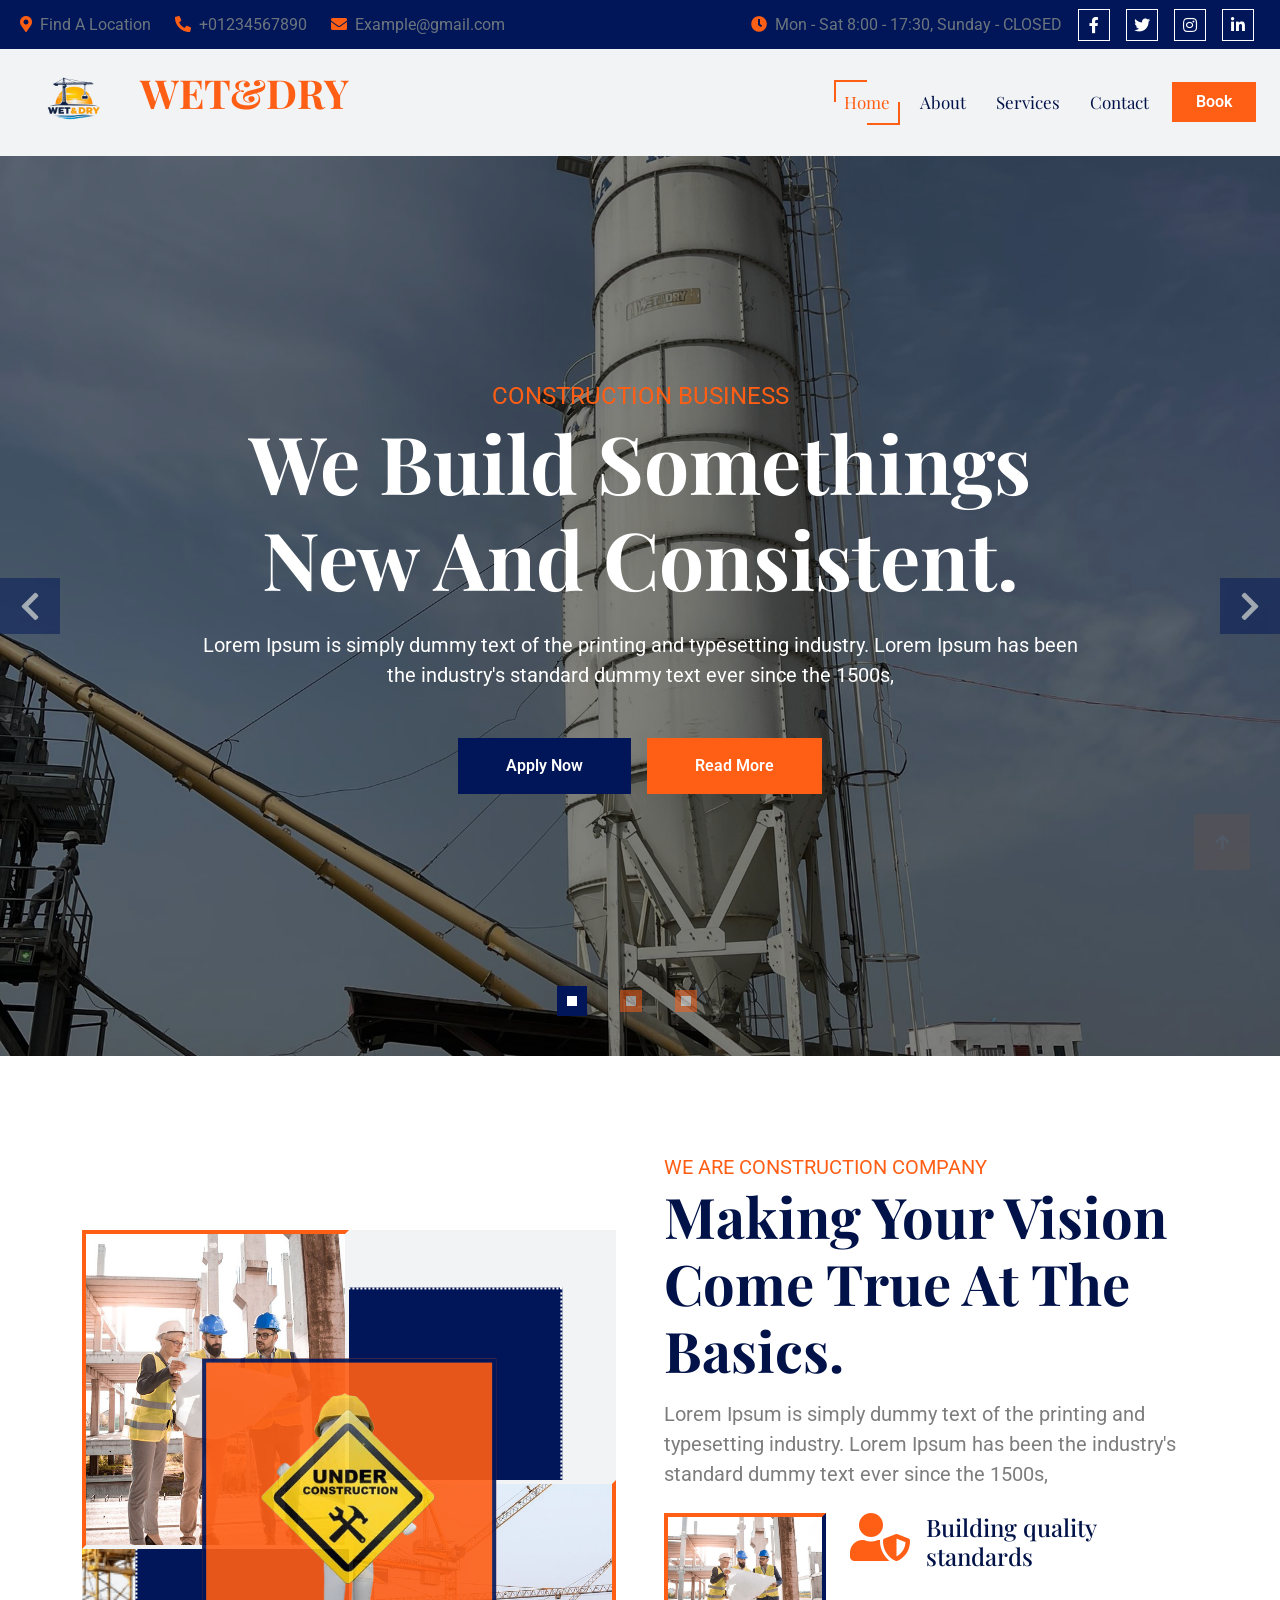
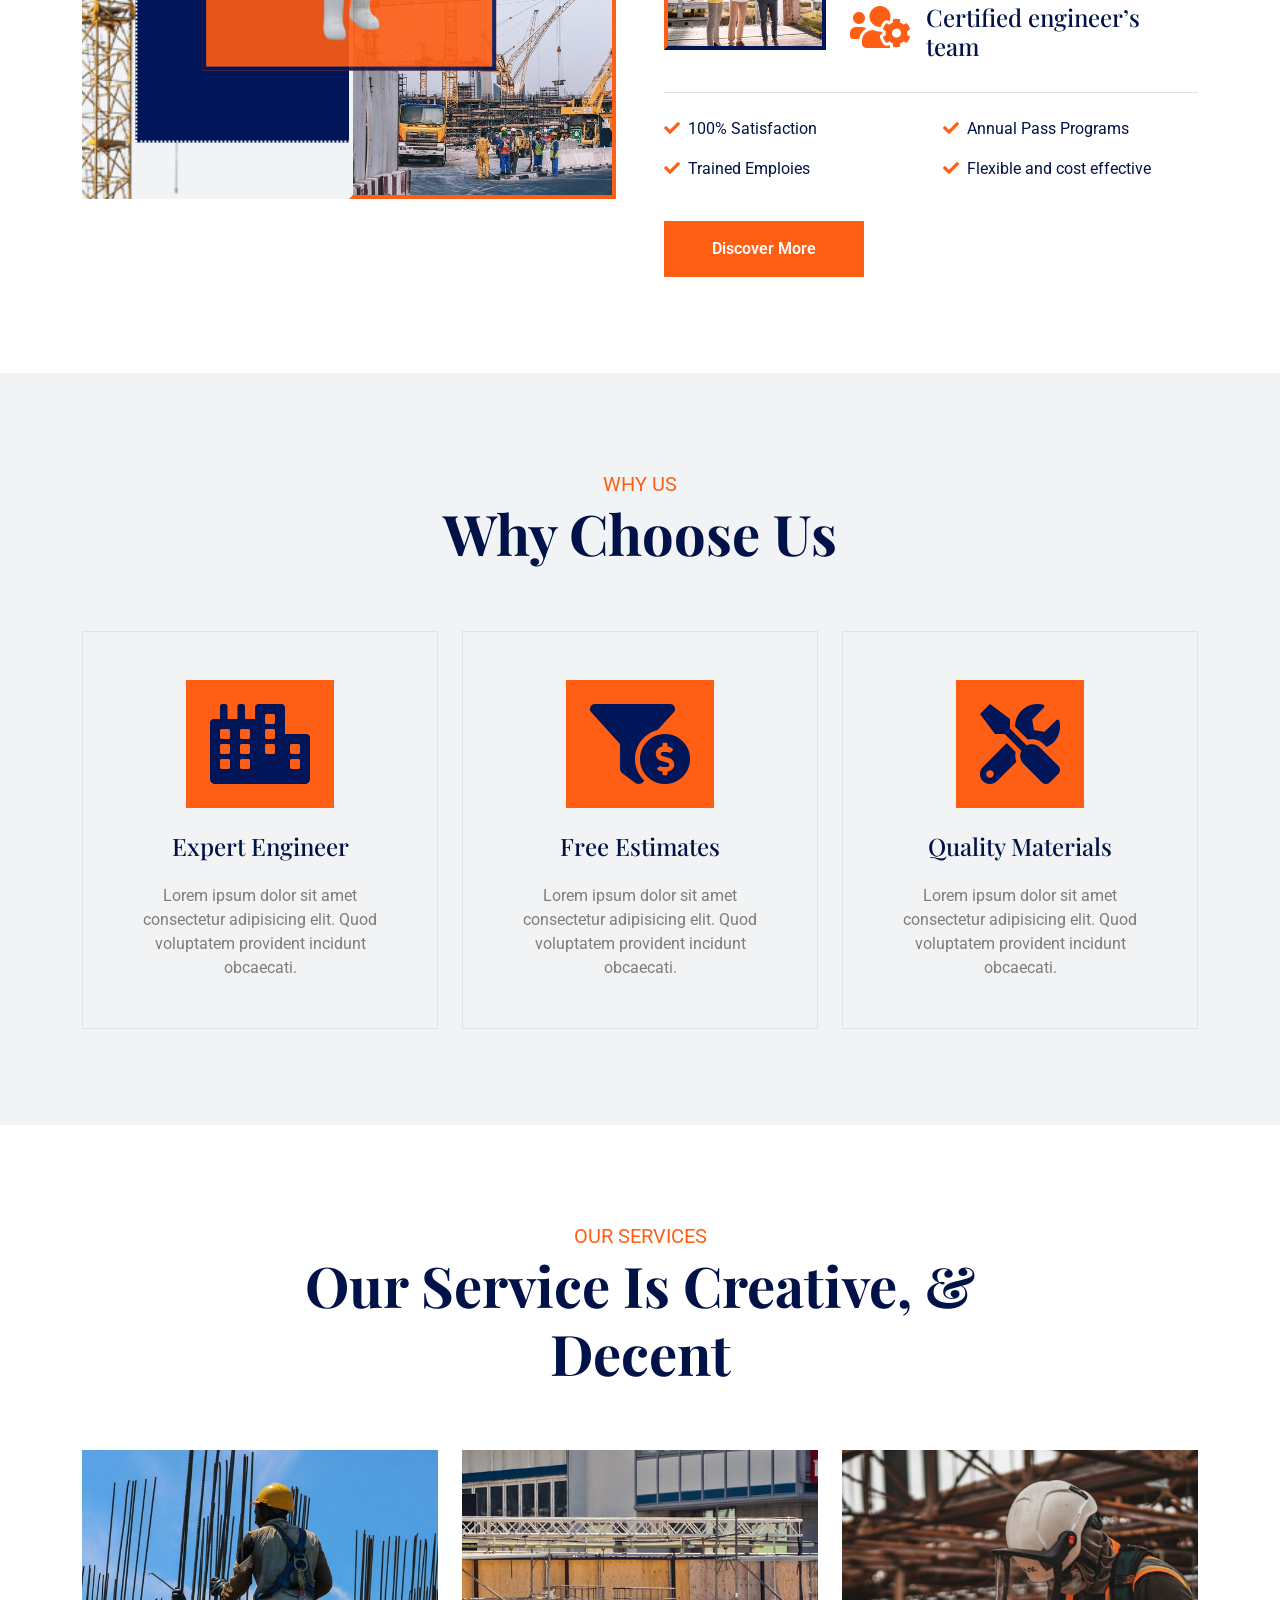
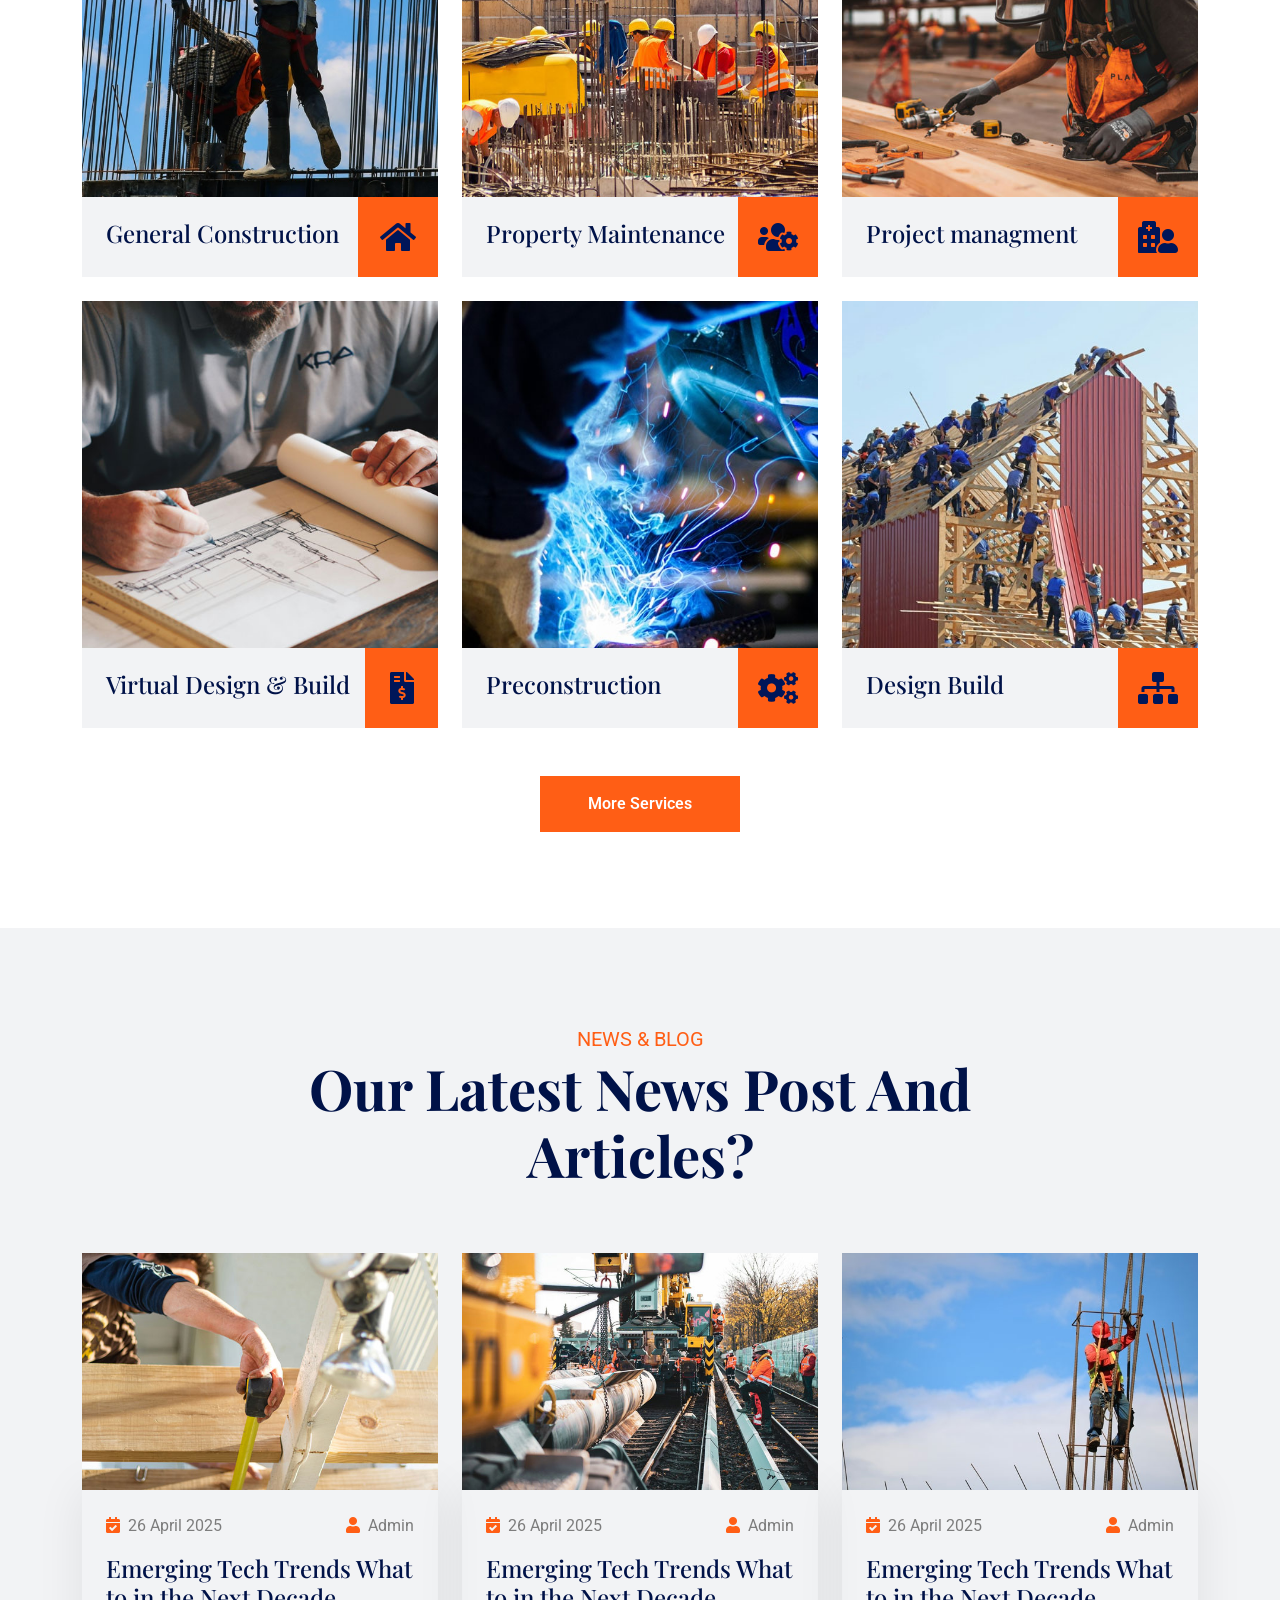
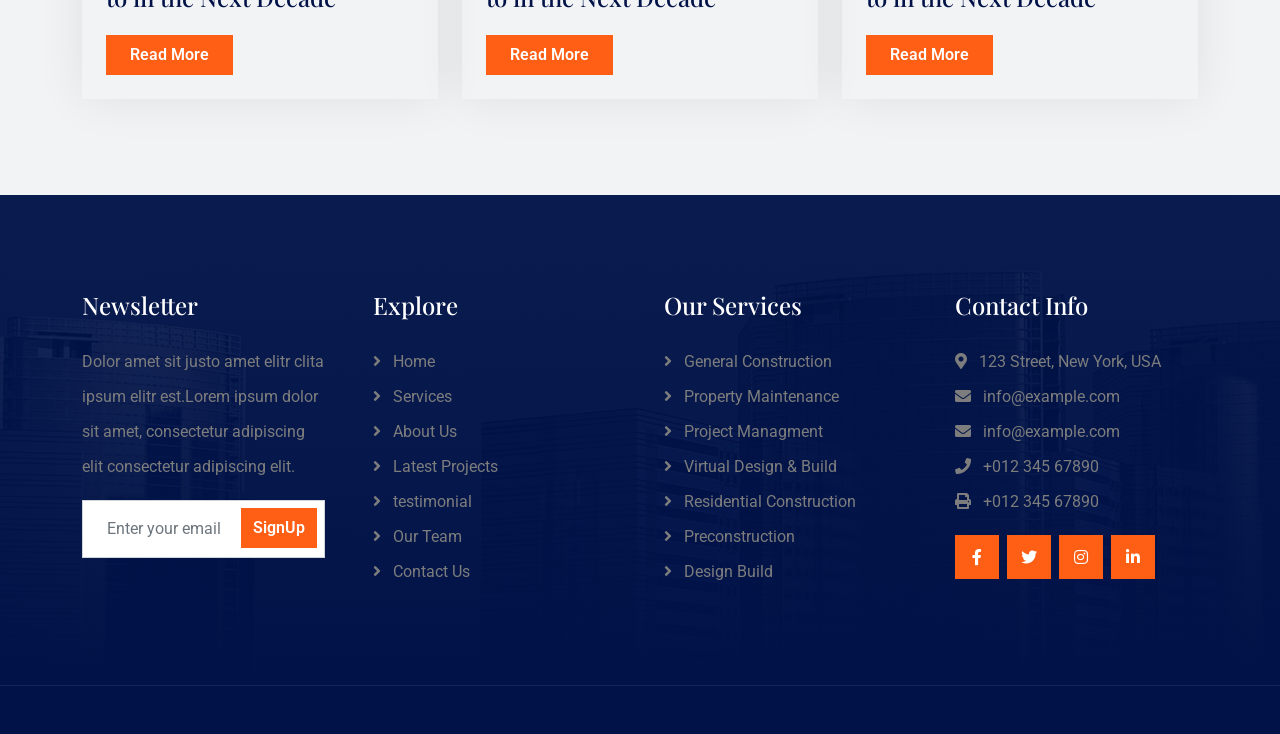
==== commit 36adf936: "'wet1'" ====
--- a/index.html
+++ b/index.html
@@ -533,12 +533,12 @@
             <div class="container">
                 <div class="row g-4 align-items-center">
                     <div class="col-md-6 text-center text-md-start mb-md-0">
-                        <span class="text-body"><a href="#" class="border-bottom text-white"><i class="fas fa-copyright text-light me-2"></i>Your Site Name</a>, All right reserved.</span>
+                        <!-- <span class="text-body"><a href="#" class="border-bottom text-white"><i class="fas fa-copyright text-light me-2"></i>Your Site Name</a>, All right reserved.</span> -->
                     </div>
                     <div class="col-md-6 text-center text-md-end text-body">
                         <!--/*** The author’s attribution link must remain intact in the template. ***/-->
                         <!--/*** If you wish to remove this credit link, please purchase the Pro Version . ***/-->
-                        Designed By <a class="border-bottom text-white" href="https://htmlcodex.com">HTML Codex</a>
+                        <!-- Designed By <a class="border-bottom text-white" href="https://htmlcodex.com">HTML Codex</a> -->
                     </div>
                 </div>
             </div>
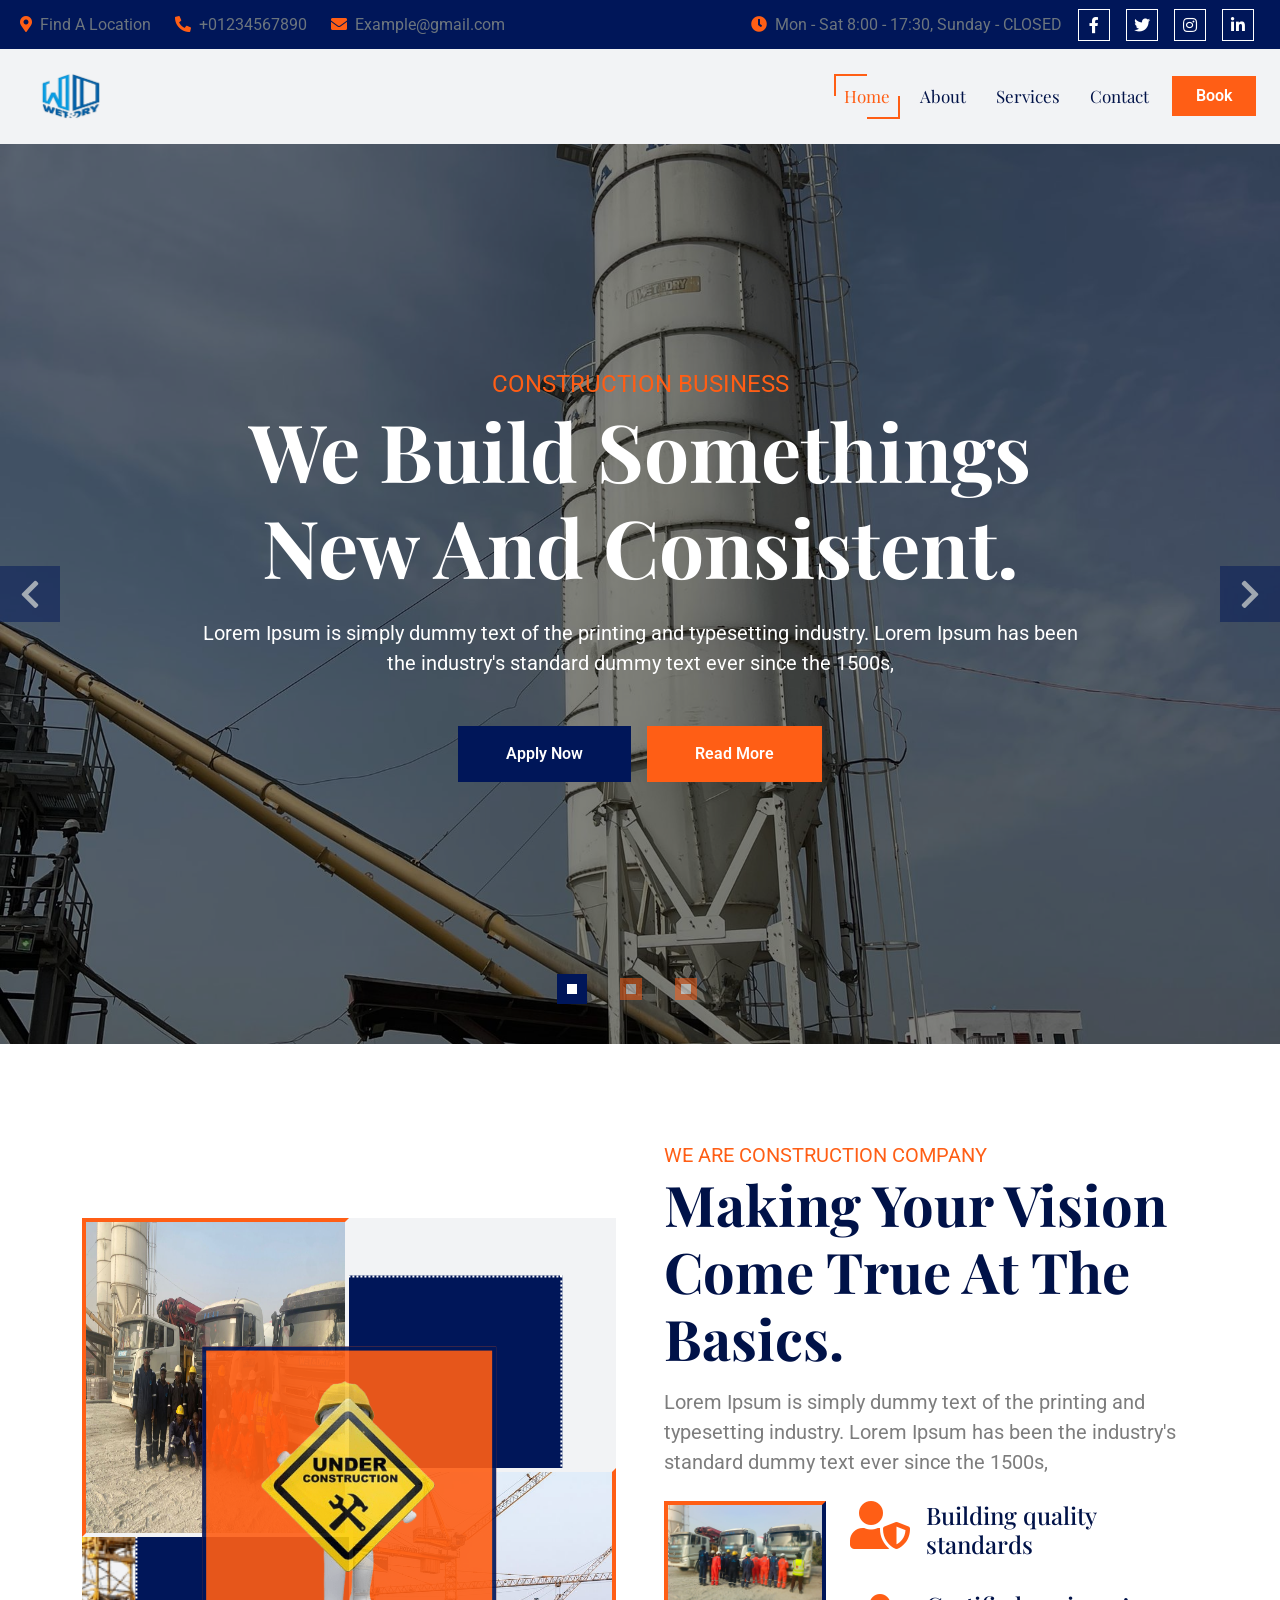
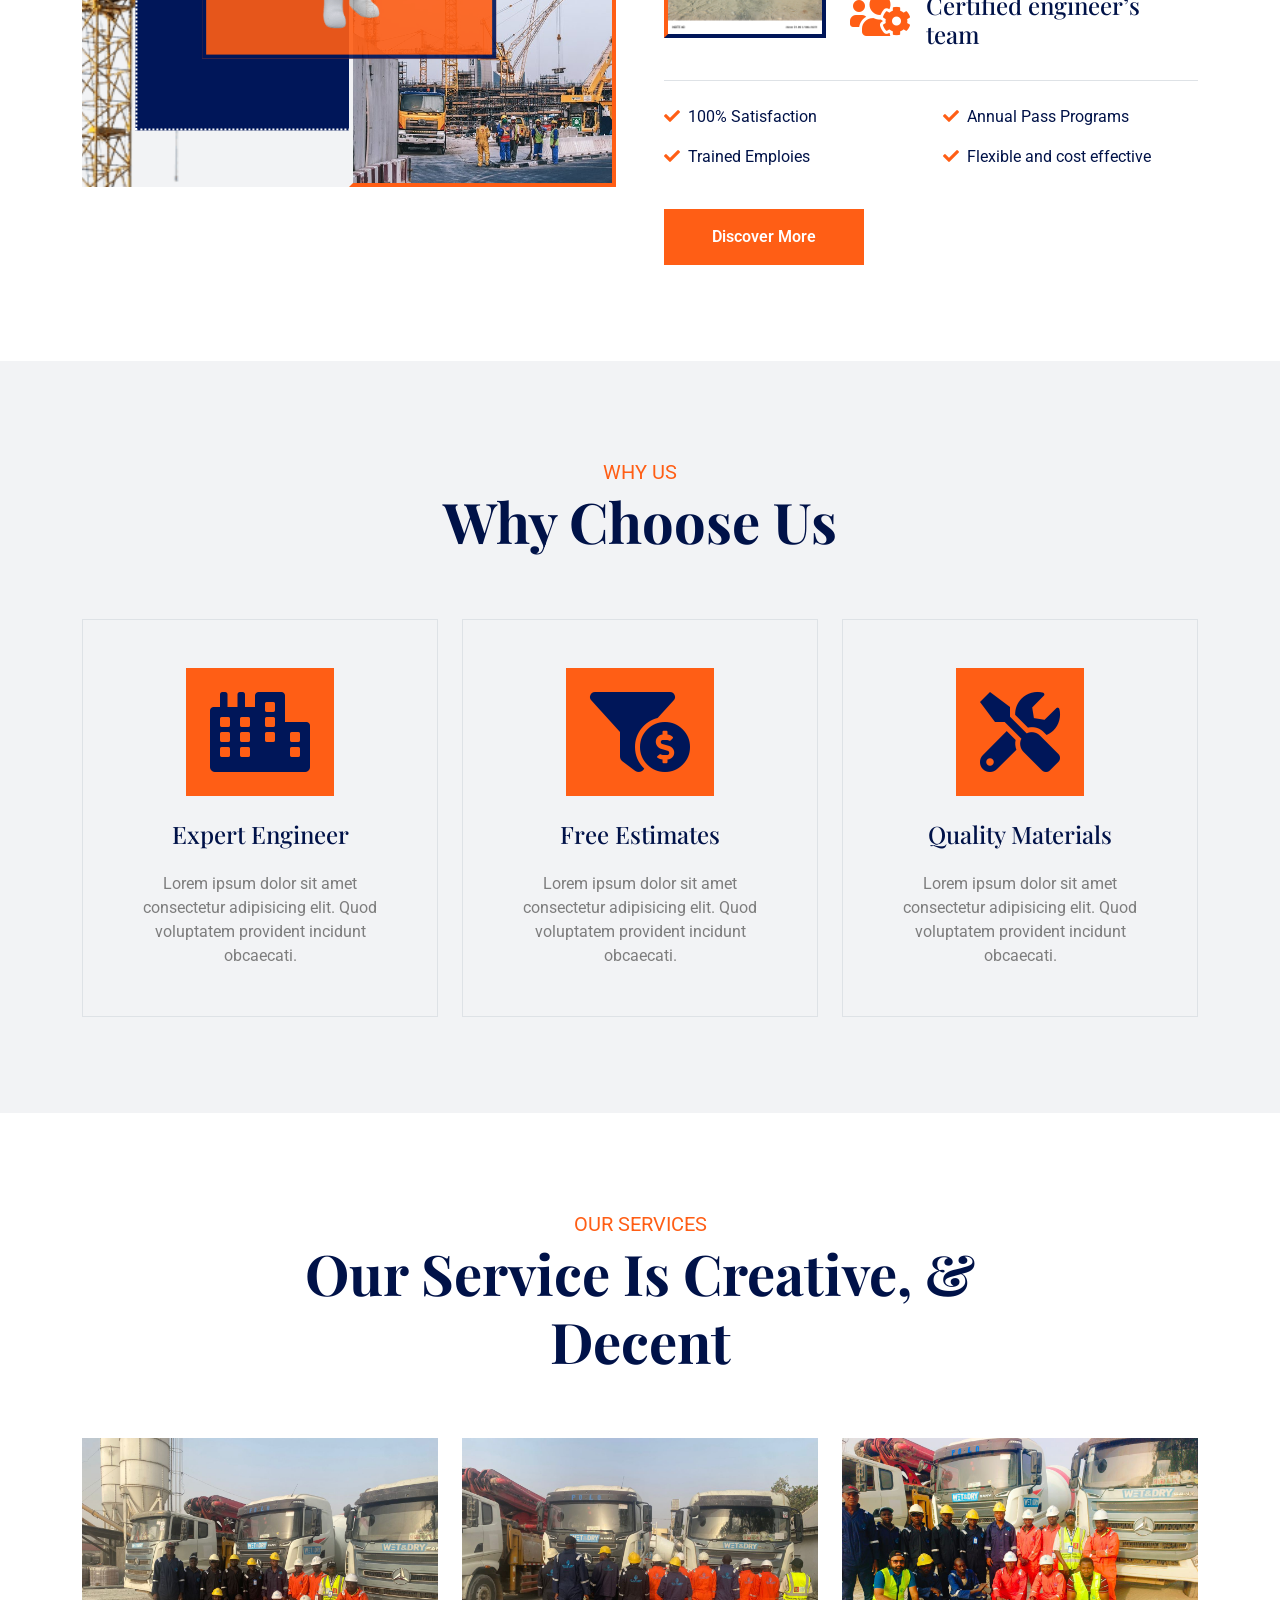
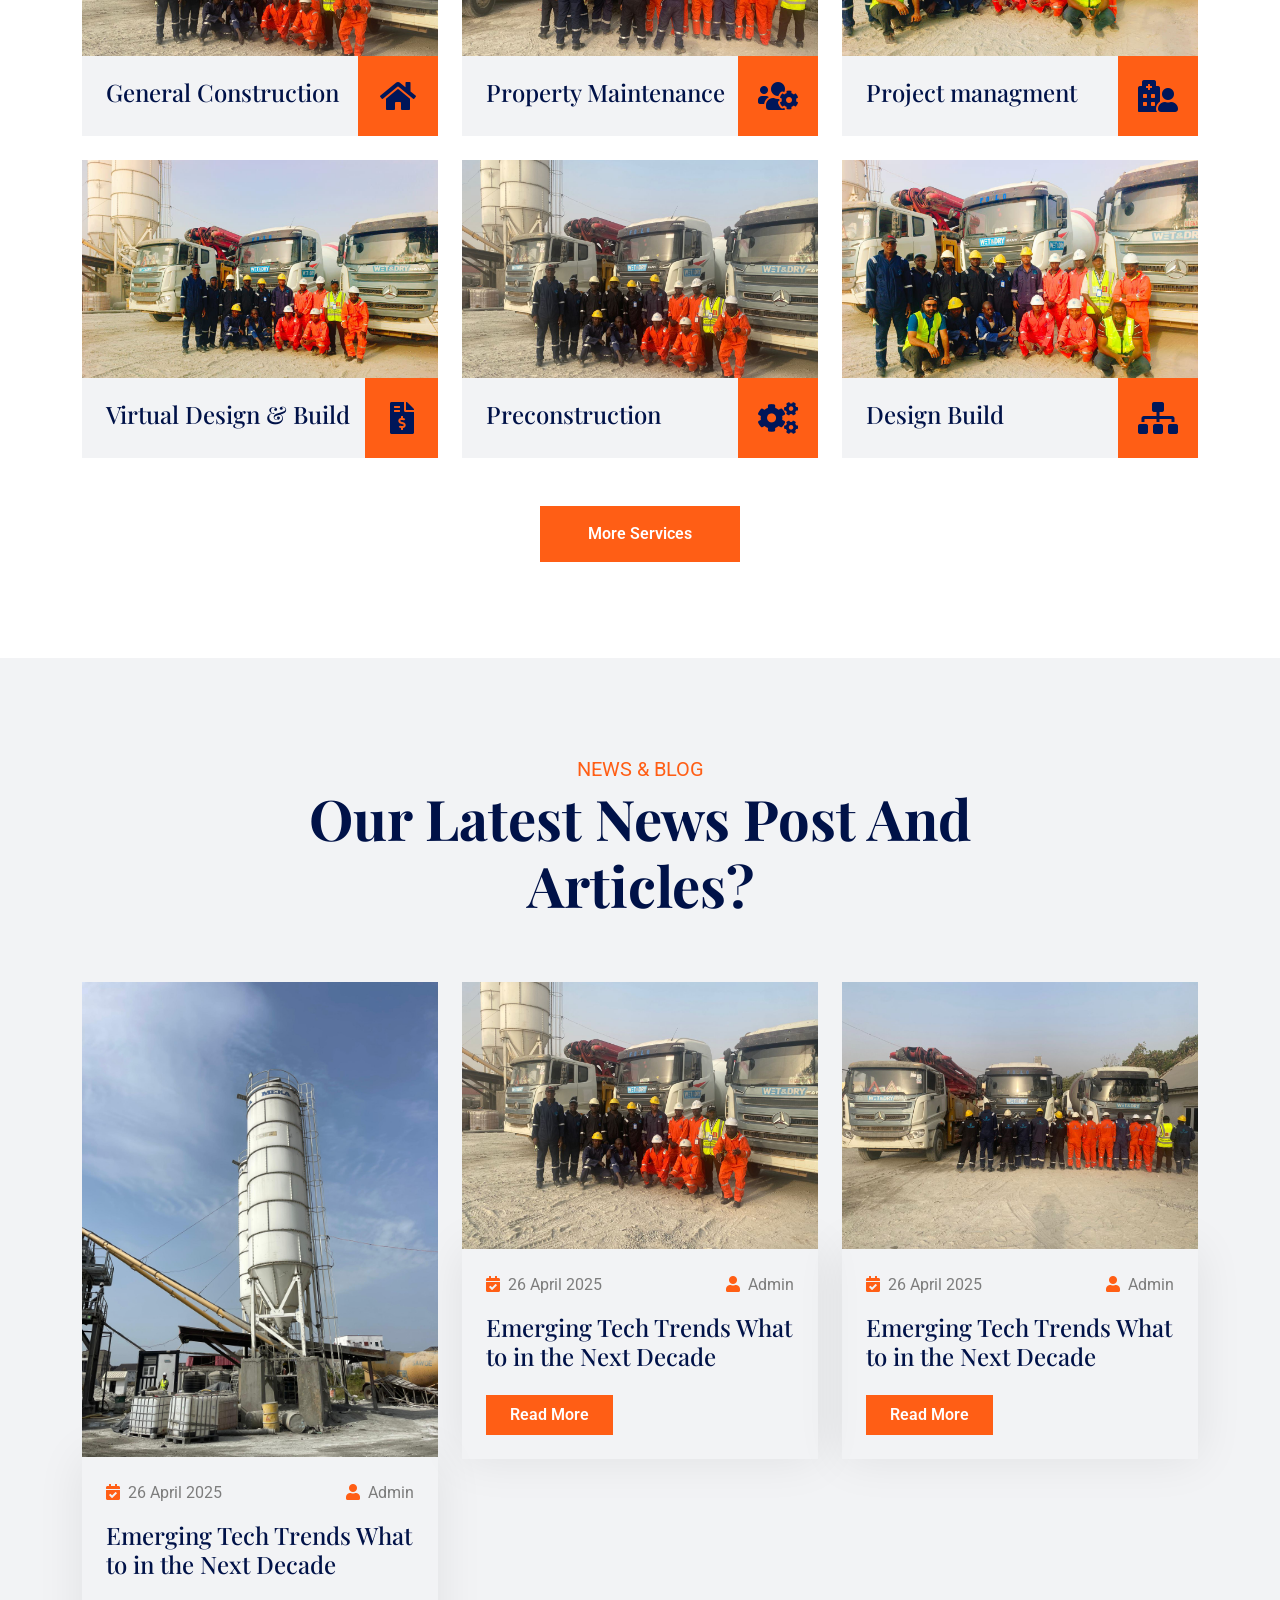
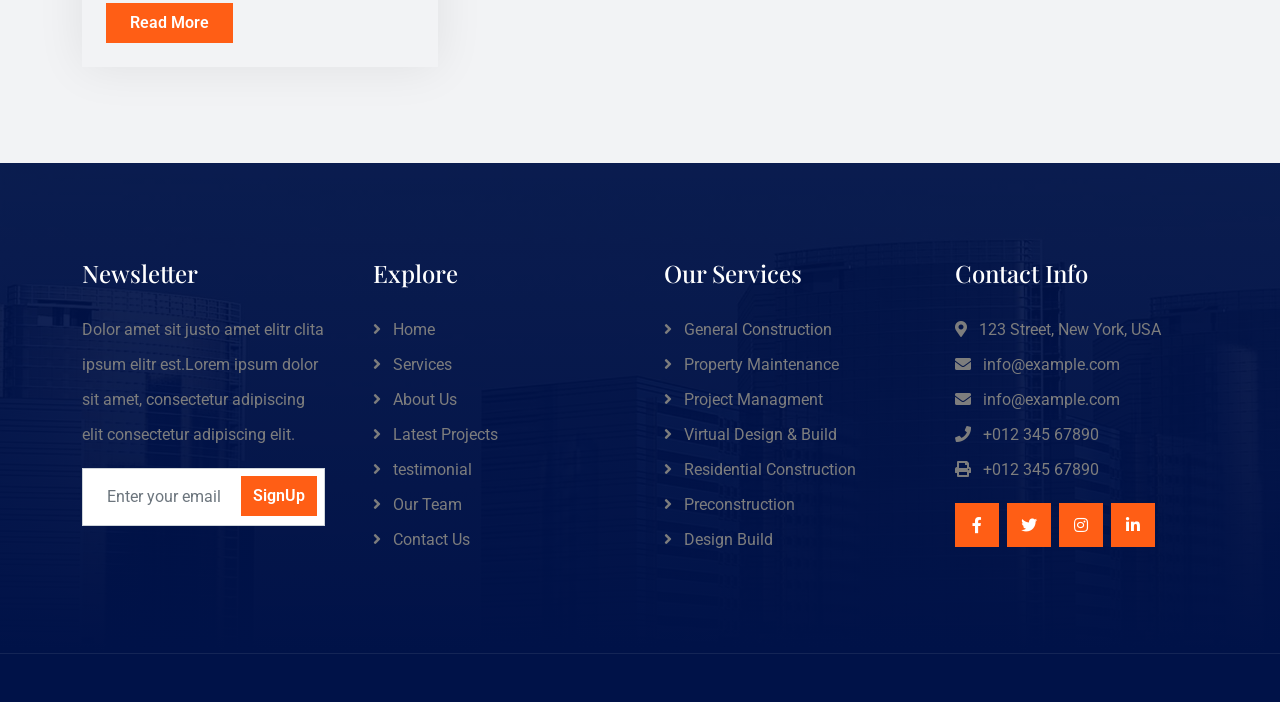
==== commit cff0d362: "'server'" ====
--- a/index.html
+++ b/index.html
@@ -67,8 +67,7 @@
             <nav class="navbar navbar-expand-lg navbar-dark bg-light py-3 px-4">
                 <a href="index.html" class="navbar-brand p-0">
                     <h1 class="text-secondary display-6">
-                        <img src="img/logo.png" alt="Icon" class="me-2" style="width: 100px;">
-                    </i>WET&DRY</h1>
+                        <img src="img/logo.png" alt="Icon" class="me-2" style="width: 100px;"></i></h1>
                     <!-- <img src="img/logo.png" alt="Logo"> -->
                 </a>
                 <button class="navbar-toggler" type="button" data-bs-toggle="collapse" data-bs-target="#navbarCollapse">
@@ -157,7 +156,7 @@
                 <div class="row g-5 align-items-center">
                     <div class="col-xl-6 wow fadeInLeft" data-wow-delay="0.1s">
                         <div class="about-item-image d-flex">
-                            <img src="img/about.jpg" class="img-1 img-fluid w-50"  alt="">
+                            <img src="img/wet10.jpeg" class="img-1 img-fluid w-50"  alt="">
                             <img src="img/about-3.jpg" class="img-2 img-fluid w-50"  alt="">
                             <div class="about-item-image-content">
                                 <img src="img/about-1.png" class="img-fluid w-100 h-100" style="object-fit: cover;" alt="">
@@ -174,7 +173,7 @@
                                 <div class="row g-4">
                                     <div class="col-lg-4">
                                         <div class="about-item-content-img">
-                                            <img src="img/about-2.jpg" class="img-fluid w-100" alt="">
+                                            <img src="img/wet11.jpeg" class="img-fluid w-100" alt="">
                                         </div>
                                     </div>
                                     <div class="col-lg-8">
@@ -263,7 +262,7 @@
                     <div class="col-lg-4 wow fadeInUp" data-wow-delay="0.2s">
                         <div class="service-item">
                             <div class="service-img">
-                                <img src="img/service-1.jpg" class="img-fluid w-100" alt="Image">
+                                <img src="img/wet13.jpeg" class="img-fluid w-100" alt="Image">
                             </div>
                             <div class="service-content text-center p-4">
                                 <div class="bg-secondary btn-xl-square mx-auto" style="width: 120px; height: 120px;">
@@ -286,7 +285,7 @@
                     <div class="col-lg-4 wow fadeInUp" data-wow-delay="0.4s">
                         <div class="service-item">
                             <div class="service-img">
-                                <img src="img/service-2.jpg" class="img-fluid w-100" alt="Image">
+                                <img src="img/wet14.jpeg" class="img-fluid w-100" alt="Image">
                             </div>
                             <div class="service-content text-center p-4">
                                 <div class="bg-secondary btn-xl-square mx-auto" style="width: 120px; height: 120px;">
@@ -309,7 +308,7 @@
                     <div class="col-lg-4 wow fadeInUp" data-wow-delay="0.6s">
                         <div class="service-item">
                             <div class="service-img">
-                                <img src="img/service-3.jpg" class="img-fluid w-100" alt="Image">
+                                <img src="img/wet17.jpeg" class="img-fluid w-100" alt="Image">
                             </div>
                             <div class="service-content text-center p-4">
                                 <div class="bg-secondary btn-xl-square mx-auto" style="width: 120px; height: 120px;">
@@ -332,7 +331,7 @@
                     <div class="col-lg-4 wow fadeInUp" data-wow-delay="0.2s">
                         <div class="service-item">
                             <div class="service-img">
-                                <img src="img/service-4.jpg" class="img-fluid w-100" alt="Image">
+                                <img src="img/wet16.jpeg" class="img-fluid w-100" alt="Image">
                             </div>
                             <div class="service-content text-center p-4">
                                 <div class="bg-secondary btn-xl-square mx-auto" style="width: 100px; height: 100px;">
@@ -355,7 +354,7 @@
                     <div class="col-lg-4 wow fadeInUp" data-wow-delay="0.4s">
                         <div class="service-item">
                             <div class="service-img">
-                                <img src="img/service-5.jpg" class="img-fluid w-100" alt="Image">
+                                <img src="img/wet13.jpeg" class="img-fluid w-100" alt="Image">
                             </div>
                             <div class="service-content text-center p-4">
                                 <div class="bg-secondary btn-xl-square mx-auto" style="width: 100px; height: 100px;">
@@ -378,7 +377,7 @@
                     <div class="col-lg-4 wow fadeInUp" data-wow-delay="0.6s">
                         <div class="service-item">
                             <div class="service-img">
-                                <img src="img/service-6.jpg" class="img-fluid w-100" alt="Image">
+                                <img src="img/wet12.jpeg" class="img-fluid w-100" alt="Image">
                             </div>
                             <div class="service-content text-center p-4">
                                 <div class="bg-secondary btn-xl-square mx-auto" style="width: 100px; height: 100px;">
@@ -418,7 +417,7 @@
                     <div class="col-lg-4 wow fadeInUp" data-wow-delay="0.2s">
                         <div class="blog-item h-100">
                             <div class="blog-img">
-                                <img src="img/blog-1.jpg" class="img-fluid w-100" alt="">
+                                <img src="img/wet1.jpeg" class="img-fluid w-100" alt="">
                             </div>
                             <div class="blog-content p-4">
                                 <div class="d-flex justify-content-between mb-3">
@@ -433,7 +432,7 @@
                     <div class="col-lg-4 wow fadeInUp" data-wow-delay="0.4s">
                         <div class="blog-item h-100">
                             <div class="blog-img">
-                                <img src="img/blog-2.jpg" class="img-fluid w-100" alt="">
+                                <img src="img/wet13.jpeg" class="img-fluid w-100" alt="">
                             </div>
                             <div class="blog-content p-4">
                                 <div class="d-flex justify-content-between mb-3">
@@ -448,7 +447,7 @@
                     <div class="col-lg-4 wow fadeInUp" data-wow-delay="0.6s">
                         <div class="blog-item h-100">
                             <div class="blog-img">
-                                <img src="img/blog-3.jpg" class="img-fluid w-100" alt="">
+                                <img src="img/wet6.jpeg" class="img-fluid w-100" alt="">
                             </div>
                             <div class="blog-content p-4">
                                 <div class="d-flex justify-content-between mb-3">
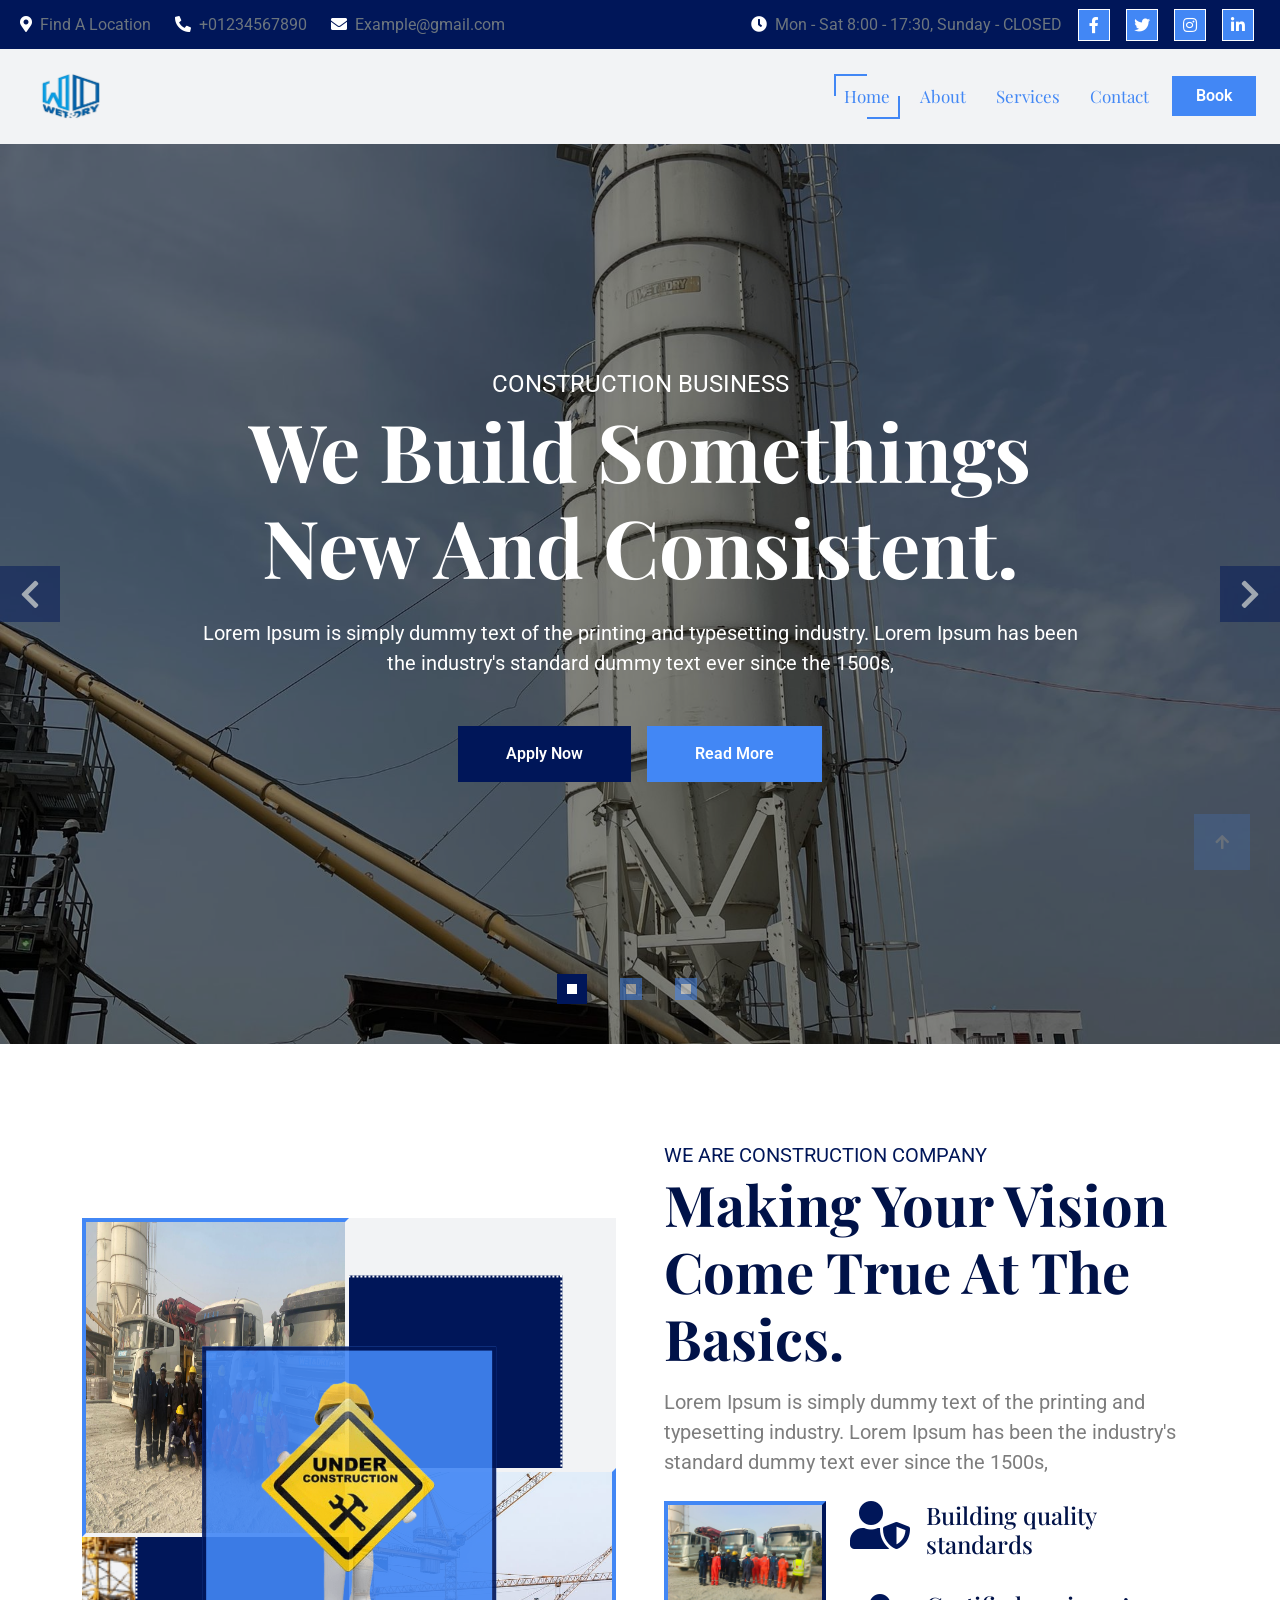
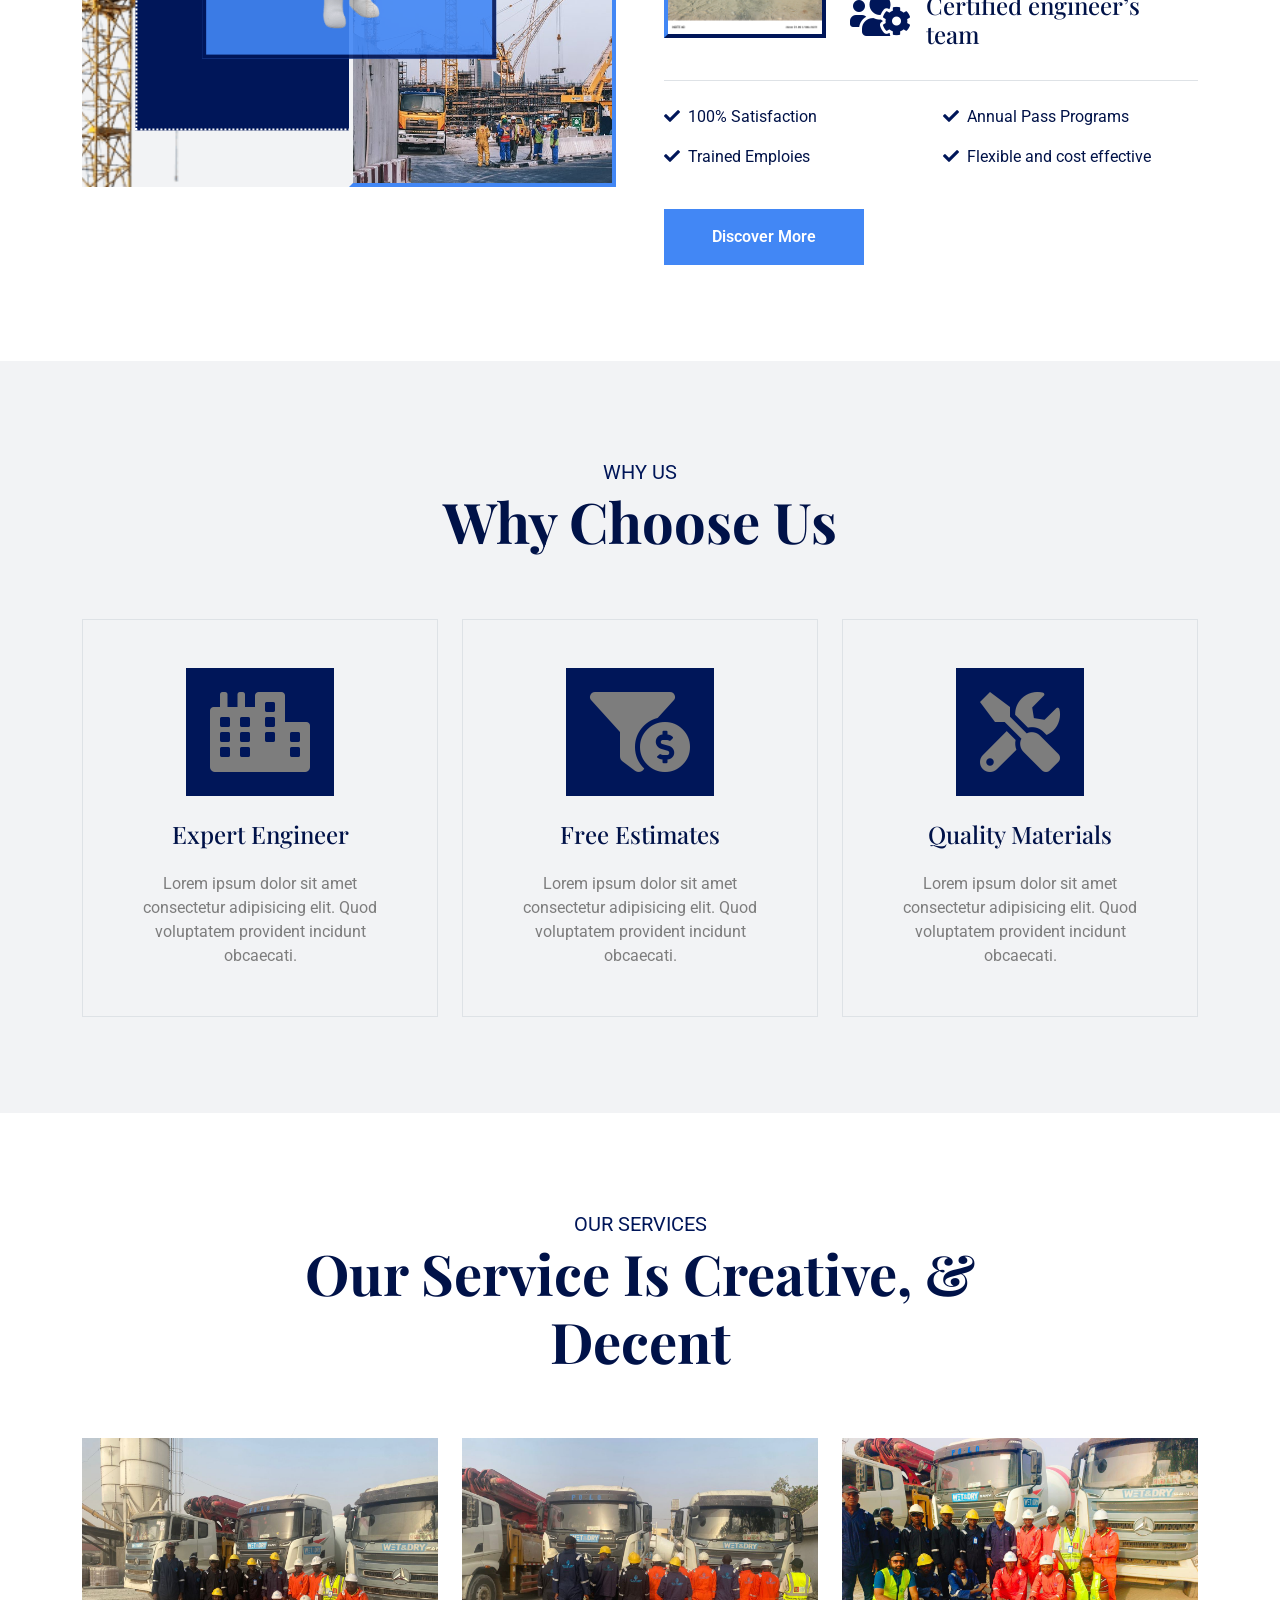
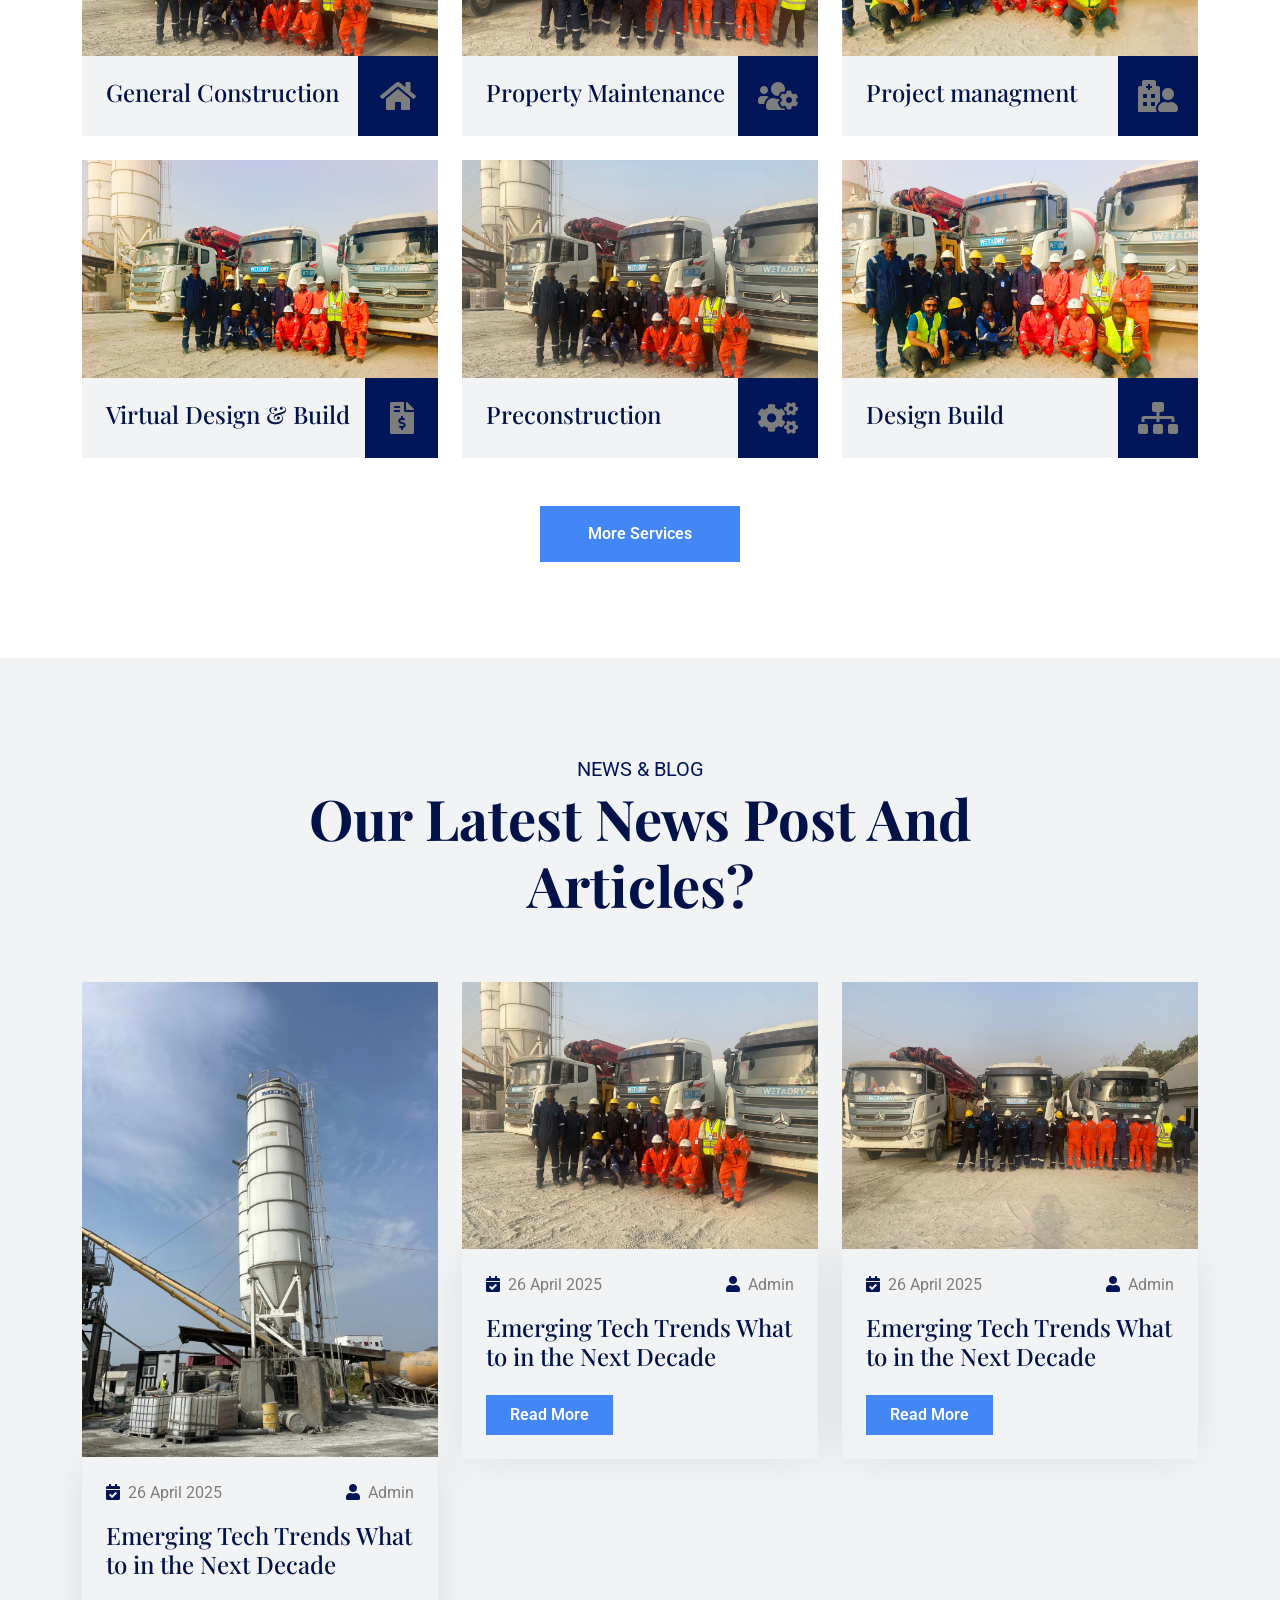
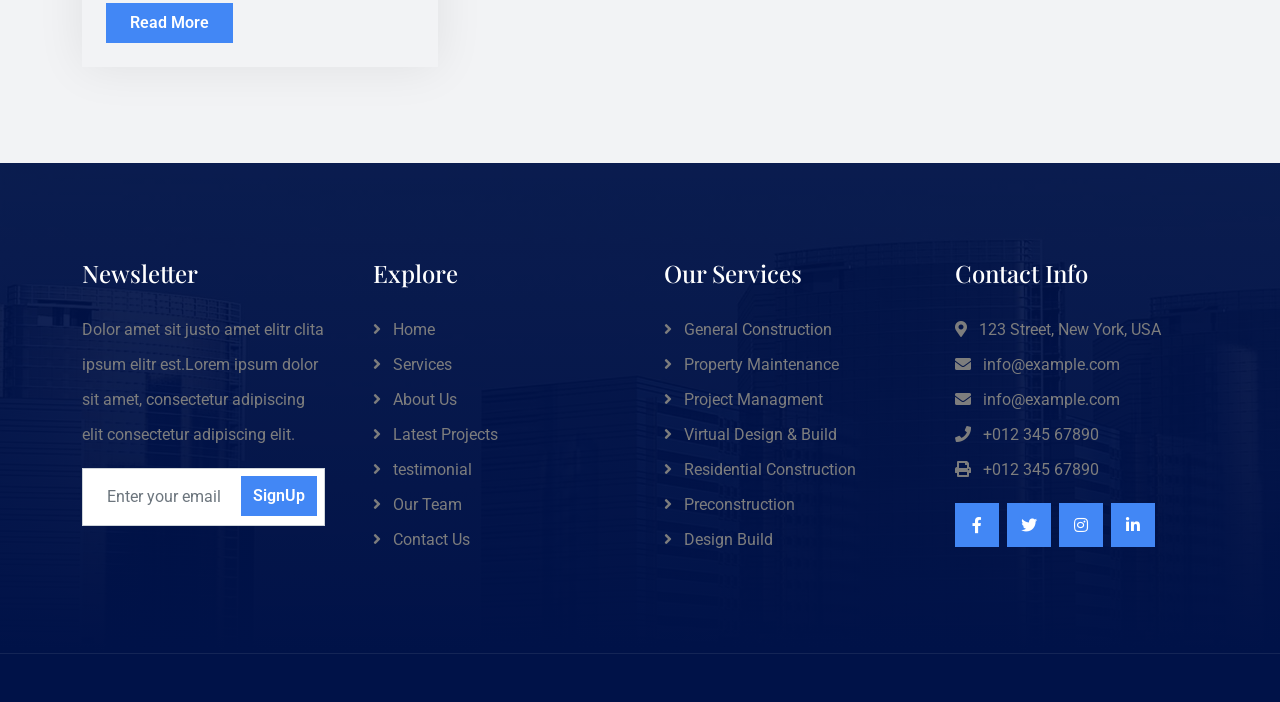
==== commit f6659789: "'wet'" ====
--- a/index.html
+++ b/index.html
@@ -43,14 +43,14 @@
             <div class="row gx-0 align-items-center" style="height: 45px;">
                 <div class="col-lg-6 text-center text-lg-start mb-lg-0">
                     <div class="d-flex flex-wrap">
-                        <a href="#" class="text-muted me-4"><i class="fas fa-map-marker-alt text-secondary me-2"></i>Find A Location</a>
-                        <a href="#" class="text-muted me-4"><i class="fas fa-phone-alt text-secondary me-2"></i>+01234567890</a>
-                        <a href="#" class="text-muted me-0"><i class="fas fa-envelope text-secondary me-2"></i>Example@gmail.com</a>
+                        <a href="#" class="text-muted me-4"><i class="fas fa-map-marker-alt text-white  me-2"></i>Find A Location</a>
+                        <a href="#" class="text-muted me-4"><i class="fas fa-phone-alt text-white me-2"></i>+01234567890</a>
+                        <a href="#" class="text-muted me-0"><i class="fas fa-envelope text-white me-2"></i>Example@gmail.com</a>
                     </div>
                 </div>
                 <div class="col-lg-6 text-center text-lg-end">
                     <div class="d-flex align-items-center justify-content-end">
-                        <a href="#" class="text-muted me-3"><i class="fas fa-clock text-secondary me-2"></i>Mon - Sat 8:00 - 17:30, Sunday - CLOSED</a>
+                        <a href="#" class="text-muted me-3 "><i class="fas fa-clock text-white  me-2"></i>Mon - Sat 8:00 - 17:30, Sunday - CLOSED</a>
                         <a href="#" class="btn btn-primary btn-square border border-white me-3"><i class="fab fa-facebook-f"></i></a>
                         <a href="#" class="btn btn-primary btn-square border border-white me-3"><i class="fab fa-twitter"></i></a>
                         <a href="#" class="btn btn-primary btn-square border border-white me-3"><i class="fab fa-instagram"></i></a>
@@ -82,7 +82,7 @@
                         <a href="contact.html" class="nav-item nav-link">Contact</a>
                     </div>
                     <div class="d-flex align-items-center flex-nowrap pt-3  pt-lg-0 ms-lg-2">
-                        <a href="https://htmlcodex.com/downloading/?item=3351" class="btn btn-secondary py-2 px-4 flex-wrap flex-sm-shrink-0">Book</a>
+                        <a href="" class="btn btn-secondary py-2 px-4 flex-wrap flex-sm-shrink-0">Book</a>
                     </div>
                 </div>
             </nav>
@@ -101,7 +101,7 @@
                     <div class="carousel-item active">
                         <img src="img/wet1.jpeg" class="img-fluid w-100" alt="First slide"/>
                         <div class="carousel-caption">
-                            <p class="text-uppercase text-secondary fs-4 mb-0 fadeInUp animate__animated" data-animation="fadeInUp" data-delay="1s" style="animation-delay: 1s;">Construction Business</p>
+                            <p class="text-uppercase  fs-4 mb-0 fadeInUp animate__animated" data-animation="fadeInUp" data-delay="1s" style="animation-delay: 1s;">Construction Business</p>
                             <h1 class="display-1 text-capitalize text-white mb-4 fadeInUp animate__animated" data-animation="fadeInUp" data-delay="1.3s" style="animation-delay: 1.3s;">We build somethings new and consistent.</h1>
                             <p class="mb-5 fs-5 fadeInUp animate__animated" data-animation="fadeInUp" data-delay="1.5s" style="animation-delay: 1.5s;">Lorem Ipsum is simply dummy text of the printing and typesetting industry. Lorem Ipsum has been the industry's standard dummy text ever since the 1500s, 
                             </p>
@@ -114,7 +114,7 @@
                     <div class="carousel-item">
                         <img src="img/wet2.jpeg" class="img-fluid w-100" alt="Second slide"/>
                         <div class="carousel-caption">
-                            <p class="text-uppercase text-secondary fs-4 mb-0 fadeInUp animate__animated" data-animation="fadeInUp" data-delay="1s" style="animation-delay: 1s;">Construction Business</p>
+                            <p class="text-uppercase  fs-4 mb-0 fadeInUp animate__animated" data-animation="fadeInUp" data-delay="1s" style="animation-delay: 1s;">Construction Business</p>
                             <h1 class="display-1 text-capitalize text-white mb-4 fadeInUp animate__animated" data-animation="fadeInUp" data-delay="1.3s" style="animation-delay: 1.3s;">We build somethings new and consistent.</h1>
                             <p class="mb-5 fs-5 fadeInUp animate__animated" data-animation="fadeInUp" data-delay="1.5s" style="animation-delay: 1.5s;">Lorem Ipsum is simply dummy text of the printing and typesetting industry. Lorem Ipsum has been the industry's standard dummy text ever since the 1500s, 
                             </p>
@@ -127,7 +127,7 @@
                     <div class="carousel-item">
                         <img src="img/wet4.jpeg" class="img-fluid w-100" alt="Third slide"/>
                         <div class="carousel-caption">
-                            <p class="text-uppercase text-secondary fs-4 mb-0 fadeInUp animate__animated" data-animation="fadeInUp" data-delay="1s" style="animation-delay: 1s;">Construction Business</p>
+                            <p class="text-uppercase  fs-4 mb-0 fadeInUp animate__animated" data-animation="fadeInUp" data-delay="1s" style="animation-delay: 1s;">Construction Business</p>
                             <h1 class="display-1 text-capitalize text-white mb-4 fadeInUp animate__animated" data-animation="fadeInUp" data-delay="1.3s" style="animation-delay: 1.3s;">We build somethings new and consistent.</h1>
                             <p class="mb-5 fs-5 fadeInUp animate__animated" data-animation="fadeInUp" data-delay="1.5s" style="animation-delay: 1.5s;">Lorem Ipsum is simply dummy text of the printing and typesetting industry. Lorem Ipsum has been the industry's standard dummy text ever since the 1500s, 
                             </p>
@@ -165,7 +165,7 @@
                     </div>
                     <div class="col-xl-6 wow fadeInRight" data-wow-delay="0.1s">
                         <div class="about-item-content">
-                            <p class="text-uppercase text-secondary fs-5 mb-0">WE ARE CONSTRUCTION COMPANY</p>
+                            <p class="text-uppercase text-primary fs-5 mb-0">WE ARE CONSTRUCTION COMPANY</p>
                             <h2 class="display-4 text-capitalize mb-3">Making your vision come true at the basics.</h2>
                             <p class="mb-4 fs-5">Lorem Ipsum is simply dummy text of the printing and typesetting industry. Lorem Ipsum has been the industry's standard dummy text ever since the 1500s, 
                             </p>
@@ -178,13 +178,13 @@
                                     </div>
                                     <div class="col-lg-8">
                                         <div class="d-flex mb-4">
-                                            <div class="text-secondary">
+                                            <div class="text-primary">
                                                 <i class="fas fa-user-shield fa-3x"></i>
                                             </div>
                                             <h4 class="ms-3">Building quality standards</h4>
                                         </div>
                                         <div class="d-flex">
-                                            <div class="text-secondary">
+                                            <div class="text-primary">
                                                 <i class="fas fa-users-cog fa-3x"></i>
                                             </div>
                                             <h4 class="ms-3">Certified engineer’s team</h4>
@@ -194,12 +194,12 @@
                             </div>
                             <div class="row gy-0 gx-4 justify-content-between pb-4">
                                 <div class="col-lg-6">
-                                    <p class="text-dark"><i class="fas fa-check text-secondary me-1"></i> 100% Satisfaction</p>
-                                    <p class="text-dark"><i class="fas fa-check text-secondary me-1"></i> Trained Emploies</p>
+                                    <p class="text-dark"><i class="fas fa-check text-primary me-1"></i> 100% Satisfaction</p>
+                                    <p class="text-dark"><i class="fas fa-check text-primary me-1"></i> Trained Emploies</p>
                                 </div>
                                 <div class="col-lg-6">
-                                    <p class="text-dark"><i class="fas fa-check text-secondary me-1"></i> Annual Pass Programs</p>
-                                    <p class="text-dark mb-0"><i class="fas fa-check text-secondary me-1"></i> Flexible and cost effective</p>
+                                    <p class="text-dark"><i class="fas fa-check text-primary me-1"></i> Annual Pass Programs</p>
+                                    <p class="text-dark mb-0"><i class="fas fa-check text-primary me-1"></i> Flexible and cost effective</p>
                                 </div>
                             </div>
                             <a class="btn btn-secondary d-inline-block py-3 px-5 me-2 flex-shrink-0 wow fadeInUp" data-wow-delay="0.1s" href="#">Discover More</a>
@@ -214,14 +214,14 @@
         <div class="container-fluid feature bg-light py-5">
             <div class="container py-5">
                 <div class="text-center mx-auto pb-5 wow fadeInUp" data-wow-delay="0.2s" style="max-width: 800px;">
-                    <p class="text-uppercase text-secondary fs-5 mb-0">WHy US</p>
+                    <p class="text-uppercase text-primary fs-5 mb-0">WHy US</p>
                     <h2 class="display-4 text-capitalize mb-3">Why Choose Us</h2>
                 </div>
                 <div class="row g-4">
                     <div class="col-lg-4 wow fadeInUp" data-wow-delay="0.2s">
                         <div class="feature-item text-center border p-5">
-                            <div class="feature-img bg-secondary d-inline-flex p-4">
-                                <i class="fas fa-city text-primary fa-5x"></i>
+                            <div class="feature-img bg-primary d-inline-flex p-4">
+                                <i class="fas fa-city  fa-5x"></i>
                             </div>
                             <a href="#" class="h4 d-block my-4">Expert Engineer</a>
                             <p class="mb-0">Lorem ipsum dolor sit amet consectetur adipisicing elit. Quod voluptatem provident incidunt obcaecati.</p>
@@ -229,8 +229,8 @@
                     </div>
                     <div class="col-lg-4 wow fadeInUp" data-wow-delay="0.4s">
                         <div class="feature-item text-center border p-5">
-                            <div class="feature-img bg-secondary d-inline-flex p-4">
-                                <i class="fas fa-funnel-dollar text-primary fa-5x"></i>
+                            <div class="feature-img bg-primary d-inline-flex p-4">
+                                <i class="fas fa-funnel-dollar  fa-5x"></i>
                             </div>
                             <a href="#" class="h4 d-block my-4">Free Estimates</a>
                             <p class="mb-0">Lorem ipsum dolor sit amet consectetur adipisicing elit. Quod voluptatem provident incidunt obcaecati.</p>
@@ -238,8 +238,8 @@
                     </div>
                     <div class="col-lg-4 wow fadeInUp" data-wow-delay="0.6s">
                         <div class="feature-item text-center border p-5">
-                            <div class="feature-img bg-secondary d-inline-flex p-4">
-                                <i class="fas fa-tools text-primary fa-5x"></i>
+                            <div class="feature-img bg-primary d-inline-flex p-4">
+                                <i class="fas fa-tools  fa-5x"></i>
                             </div>
                             <a href="#" class="h4 d-block my-4">Quality Materials</a>
                             <p class="mb-0">Lorem ipsum dolor sit amet consectetur adipisicing elit. Quod voluptatem provident incidunt obcaecati.</p>
@@ -255,7 +255,7 @@
         <div class="container-fluid service py-5">
             <div class="container py-5">
                 <div class="text-center mx-auto pb-5 wow fadeInUp" data-wow-delay="0.2s" style="max-width: 800px;">
-                    <p class="text-uppercase text-secondary fs-5 mb-0">Our Services</p>
+                    <p class="text-uppercase text-primary fs-5 mb-0">Our Services</p>
                     <h2 class="display-4 text-capitalize mb-3">our service is creative, & decent</h2>
                 </div>
                 <div class="row g-4">
@@ -265,19 +265,18 @@
                                 <img src="img/wet13.jpeg" class="img-fluid w-100" alt="Image">
                             </div>
                             <div class="service-content text-center p-4">
-                                <div class="bg-secondary btn-xl-square mx-auto" style="width: 120px; height: 120px;">
-                                    <i class="fas fa-home text-primary fa-4x"></i>
+                                <div class="bg-primary btn-xl-square mx-auto" style="width: 120px; height: 120px;">
+                                    <i class="fas fa-home text-white  fa-4x"></i>
                                 </div>
                                 <a href="#" class="d-block fs-4 my-4">General Construction</a>
                                 <p class="text-white mb-4">Lorem ipsum dolor sit amet consectetur adipisicing elit. Mollitia, minima!</p>
-                                <a class="btn btn-secondary py-2 px-4" href="#">Read More</a>
                             </div>
                             <div class="service-title">
                                 <div class="d-flex align-items-center ps-4 w-100">
                                     <h4>General Construction</h4>
                                 </div>
-                                <div class="btn-xl-square bg-secondary p-4" style="width: 80px; height: 80px;">
-                                    <i class="fas fa-home text-primary fa-2x"></i>
+                                <div class="btn-xl-square bg-primary p-4" style="width: 80px; height: 80px;">
+                                    <i class="fas fa-home  fa-2x"></i>
                                 </div>
                             </div>
                         </div>
@@ -288,19 +287,18 @@
                                 <img src="img/wet14.jpeg" class="img-fluid w-100" alt="Image">
                             </div>
                             <div class="service-content text-center p-4">
-                                <div class="bg-secondary btn-xl-square mx-auto" style="width: 120px; height: 120px;">
-                                    <i class="fas fa-users-cog text-primary fa-4x"></i>
+                                <div class="bg-primary btn-xl-square mx-auto" style="width: 120px; height: 120px;">
+                                    <i class="fas fa-users-cog text-white fa-4x"></i>
                                 </div>
                                 <a href="#" class="d-block fs-4 my-4">Property Maintenance</a>
                                 <p class="text-white mb-4">Lorem ipsum dolor sit amet consectetur adipisicing elit. Mollitia, minima!</p>
-                                <a class="btn btn-secondary py-2 px-4" href="#">Read More</a>
                             </div>
                             <div class="service-title">
                                 <div class="d-flex align-items-center justify-content-start ps-4 w-100">
                                     <h4>Property Maintenance</h4>
                                 </div>
-                                <div class="btn-xl-square bg-secondary p-4" style="width: 80px; height: 80px;">
-                                    <i class="fas fa-users-cog text-primary fa-2x"></i>
+                                <div class="btn-xl-square bg-primary p-4" style="width: 80px; height: 80px;">
+                                    <i class="fas fa-users-cog  fa-2x"></i>
                                 </div>
                             </div>
                         </div>
@@ -311,19 +309,18 @@
                                 <img src="img/wet17.jpeg" class="img-fluid w-100" alt="Image">
                             </div>
                             <div class="service-content text-center p-4">
-                                <div class="bg-secondary btn-xl-square mx-auto" style="width: 120px; height: 120px;">
-                                    <i class="fas fa-hospital-user text-primary fa-4x"></i>
+                                <div class="bg-primary btn-xl-square mx-auto" style="width: 120px; height: 120px;">
+                                    <i class="fas fa-hospital-user text-white fa-4x"></i>
                                 </div>
                                 <a href="#" class="d-block fs-4 my-4">Project managment</a>
                                 <p class="text-white mb-4">Lorem ipsum dolor sit amet consectetur adipisicing elit. Mollitia, minima!</p>
-                                <a class="btn btn-secondary py-2 px-4" href="#">Read More</a>
                             </div>
                             <div class="service-title">
                                 <div class="d-flex align-items-center justify-content-start ps-4 w-100">
                                     <h4>Project managment</h4>
                                 </div>
-                                <div class="btn-xl-square bg-secondary p-4" style="width: 80px; height: 80px;">
-                                    <i class="fas fa-hospital-user text-primary fa-2x"></i>
+                                <div class="btn-xl-square bg-primary p-4" style="width: 80px; height: 80px;">
+                                    <i class="fas fa-hospital-user  fa-2x"></i>
                                 </div>
                             </div>
                         </div>
@@ -334,19 +331,18 @@
                                 <img src="img/wet16.jpeg" class="img-fluid w-100" alt="Image">
                             </div>
                             <div class="service-content text-center p-4">
-                                <div class="bg-secondary btn-xl-square mx-auto" style="width: 100px; height: 100px;">
-                                    <i class="fas fa-file-invoice-dollar text-primary fa-4x"></i>
+                                <div class="bg-primary btn-xl-square mx-auto" style="width: 100px; height: 100px;">
+                                    <i class="fas fa-file-invoice-dollar text-white fa-4x"></i>
                                 </div>
                                 <a href="#" class="d-block fs-4 my-4">Virtual Design & Build</a>
                                 <p class="text-white mb-4">Lorem ipsum dolor sit amet consectetur adipisicing elit. Mollitia, minima!</p>
-                                <a class="btn btn-secondary py-2 px-4" href="#">Read More</a>
                             </div>
                             <div class="service-title">
                                 <div class="d-flex align-items-center justify-content-start ps-4 w-100">
                                     <h4>Virtual Design & Build</h4>
                                 </div>
-                                <div class="btn-xl-square bg-secondary p-4" style="width: 80px; height: 80px;">
-                                    <i class="fas fa-file-invoice-dollar text-primary fa-2x"></i>
+                                <div class="btn-xl-square bg-primary p-4" style="width: 80px; height: 80px;">
+                                    <i class="fas fa-file-invoice-dollar  fa-2x"></i>
                                 </div>
                             </div>
                         </div>
@@ -357,19 +353,18 @@
                                 <img src="img/wet13.jpeg" class="img-fluid w-100" alt="Image">
                             </div>
                             <div class="service-content text-center p-4">
-                                <div class="bg-secondary btn-xl-square mx-auto" style="width: 100px; height: 100px;">
-                                    <i class="fas fa-cogs text-primary fa-4x"></i>
+                                <div class="bg-primary btn-xl-square mx-auto" style="width: 100px; height: 100px;">
+                                    <i class="fas fa-cogs text-white fa-4x"></i>
                                 </div>
                                 <a href="#" class="d-block fs-4 my-4">Preconstruction</a>
                                 <p class="text-white mb-4">Lorem ipsum dolor sit amet consectetur adipisicing elit. Mollitia, minima!</p>
-                                <a class="btn btn-secondary py-2 px-4" href="#">Read More</a>
                             </div>
                             <div class="service-title">
                                 <div class="d-flex align-items-center justify-content-start ps-4 w-100">
                                     <h4>Preconstruction</h4>
                                 </div>
-                                <div class="btn-xl-square bg-secondary p-4" style="width: 80px; height: 80px;">
-                                    <i class="fas fa-cogs text-primary fa-2x"></i>
+                                <div class="btn-xl-square bg-primary p-4" style="width: 80px; height: 80px;">
+                                    <i class="fas fa-cogs  fa-2x"></i>
                                 </div>
                             </div>
                         </div>
@@ -380,19 +375,18 @@
                                 <img src="img/wet12.jpeg" class="img-fluid w-100" alt="Image">
                             </div>
                             <div class="service-content text-center p-4">
-                                <div class="bg-secondary btn-xl-square mx-auto" style="width: 100px; height: 100px;">
-                                    <i class="fas fa-sitemap text-primary fa-4x"></i>
+                                <div class="bg-primary btn-xl-square mx-auto" style="width: 100px; height: 100px;">
+                                    <i class="fas fa-sitemap text-white fa-4x"></i>
                                 </div>
                                 <a href="#" class="d-block fs-4 my-4">Design Build</a>
                                 <p class="text-white mb-4">Lorem ipsum dolor sit amet consectetur adipisicing elit. Mollitia, minima!</p>
-                                <a class="btn btn-secondary py-2 px-4" href="#">Read More</a>
                             </div>
                             <div class="service-title">
                                 <div class="d-flex align-items-center justify-content-start ps-4 w-100">
                                     <h4>Design Build</h4>
                                 </div>
-                                <div class="btn-xl-square bg-secondary p-4" style="width: 80px; height: 80px;">
-                                    <i class="fas fa-sitemap text-primary fa-2x"></i>
+                                <div class="btn-xl-square bg-primary p-4" style="width: 80px; height: 80px;">
+                                    <i class="fas fa-sitemap  fa-2x"></i>
                                 </div>
                             </div>
                         </div>
@@ -410,7 +404,7 @@
         <div class="container-fluid blog bg-light py-5">
             <div class="container py-5">
                 <div class="text-center mx-auto pb-5 wow fadeInUp" data-wow-delay="0.2s" style="max-width: 800px;">
-                    <p class="text-uppercase text-secondary fs-5 mb-0">News & Blog</p>
+                    <p class="text-uppercase text-primary fs-5 mb-0">News & Blog</p>
                     <h2 class="display-4 text-capitalize mb-3">Our latest news post and articles?</h2>
                 </div>
                 <div class="row g-4">
@@ -421,8 +415,8 @@
                             </div>
                             <div class="blog-content p-4">
                                 <div class="d-flex justify-content-between mb-3">
-                                    <p class="mb-0"><i class="fa fa-calendar-check text-secondary me-1"></i> 26 April 2025</p>
-                                    <p class="mb-0"><i class="fa fa-user text-secondary me-1"></i> Admin</p>
+                                    <p class="mb-0"><i class="fa fa-calendar-check text-primary me-1"></i> 26 April 2025</p>
+                                    <p class="mb-0"><i class="fa fa-user text-primary me-1"></i> Admin</p>
                                 </div>
                                 <a href="#" class="h4 d-block mb-4">Emerging Tech Trends What to in the Next Decade</a>
                                 <a class="btn btn-secondary py-2 px-4" href="#">Read More</a>
@@ -436,8 +430,8 @@
                             </div>
                             <div class="blog-content p-4">
                                 <div class="d-flex justify-content-between mb-3">
-                                    <p class="mb-0"><i class="fa fa-calendar-check text-secondary me-1"></i> 26 April 2025</p>
-                                    <p class="mb-0"><i class="fa fa-user text-secondary me-1"></i> Admin</p>
+                                    <p class="mb-0"><i class="fa fa-calendar-check text-primary me-1"></i> 26 April 2025</p>
+                                    <p class="mb-0"><i class="fa fa-user text-primary me-1"></i> Admin</p>
                                 </div>
                                 <a href="#" class="h4 d-block mb-4">Emerging Tech Trends What to in the Next Decade</a>
                                 <a class="btn btn-secondary py-2 px-4" href="#">Read More</a>
@@ -451,8 +445,8 @@
                             </div>
                             <div class="blog-content p-4">
                                 <div class="d-flex justify-content-between mb-3">
-                                    <p class="mb-0"><i class="fa fa-calendar-check text-secondary me-1"></i> 26 April 2025</p>
-                                    <p class="mb-0"><i class="fa fa-user text-secondary me-1"></i> Admin</p>
+                                    <p class="mb-0"><i class="fa fa-calendar-check text-primary me-1"></i> 26 April 2025</p>
+                                    <p class="mb-0"><i class="fa fa-user text-primary me-1"></i> Admin</p>
                                 </div>
                                 <a href="#" class="h4 d-block mb-4">Emerging Tech Trends What to in the Next Decade</a>
                                 <a class="btn btn-secondary py-2 px-4" href="#">Read More</a>
@@ -508,7 +502,7 @@
                     <div class="col-md-6 col-lg-6 col-xl-3">
                         <div class="footer-item d-flex flex-column">
                             <h4 class="text-white mb-4">Contact Info</h4>
-                            <a href=""><i class="fa fa-map-marker-alt me-2"></i> 123 Street, New York, USA</a>
+                            <a href="" ><i class="fa fa-map-marker-alt me-2"></i> 123 Street, New York, USA</a>
                             <a href=""><i class="fas fa-envelope me-2"></i> info@example.com</a>
                             <a href=""><i class="fas fa-envelope me-2"></i> info@example.com</a>
                             <a href=""><i class="fas fa-phone me-2"></i> +012 345 67890</a>
--- a/css/style.css
+++ b/css/style.css
@@ -64,6 +64,7 @@
     align-items: center;
     justify-content: center;
     font-weight: normal;
+    background-color: #4287f5;
 }
 
 .btn.btn-primary {
@@ -71,12 +72,13 @@
 }
 
 .btn.btn-primary:hover {
-    background: var(--bs-secondary);
+    background: #4287f5;
 }
 
 .btn.btn-secondary {
     color: var(--bs-white);
     border: none;
+    background-color: #4287f5;
    
 }
 
@@ -97,7 +99,7 @@
 
 .navbar .navbar-nav .nav-item.nav-link,
 .navbar .navbar-nav .nav-link {
-    color: var(--bs-dark);
+    color: #4287f5;
 }
 
 .navbar .navbar-nav .nav-link {
@@ -108,10 +110,12 @@
     font-size: 17px;
     transition: .5s;
     z-index: 99;
+    color: #4287f5;
 }
 
 .navbar .navbar-nav .nav-item {
     margin: 0 5px;
+     color: #4287f5;
 }
 
 .navbar .navbar-nav .nav-item::before,
@@ -124,6 +128,7 @@
     opacity: 0;
     transition: 0.5s;
     z-index: 2 !important;
+    color: #4287f5;
 }
 
 .navbar .navbar-nav .nav-item::before {
@@ -131,12 +136,14 @@
     left: 0;
     border-bottom: 0;
     border-right: 0;
+     color: #4287f5;
 }
 .navbar .navbar-nav .nav-item::after {
     bottom: 0;
     right: 0;
     border-top: 0;
     border-left: 0;
+     color: #4287f5;
 }
 
 .navbar .navbar-nav .nav-item:hover::after,
@@ -152,7 +159,7 @@
 .navbar .navbar-nav .nav-link.active,
 .sticky-top .navbar .navbar-nav .nav-link:hover,
 .sticky-top .navbar .navbar-nav .nav-link.active {
-    color: var(--bs-secondary) !important;
+    color:  #4287f5 !important;
 }
 
 .navbar .dropdown-toggle::after {
@@ -161,12 +168,13 @@
     font-family: "Font Awesome 5 Free";
     font-weight: 600;
     vertical-align: middle;
+     color: #4287f5;
 }
 
 .navbar .navbar-toggler {
     padding: 8px 15px;
     color: var(--bs-dark);
-    background: var(--bs-secondary);
+    background:   #4287f5;;
 }
 
 .nav-bar .navbar-toggler { 
@@ -567,7 +575,7 @@
 }
 
 .blog .blog-item:hover .blog-content a:hover {
-    color: var(--bs-secondary);
+    color: #4287f5;
 }
 /*** Blog End ***/
 
@@ -586,7 +594,7 @@
     position: absolute;
     left: 0;
     bottom: 0;
-    background: var(--bs-primary);
+    background: #4287f5;
     z-index: -1;
 }
 
@@ -597,7 +605,7 @@
     position: absolute;
     top: 0;
     right: 0;
-    background: var(--bs-secondary);
+    background:   #4287f5;
     z-index: -1;
 }
 /*** Contact End ***/
@@ -621,7 +629,7 @@
 
 .footer .footer-item a:hover {
     letter-spacing: 1px;
-    color: var(--bs-secondary);
+    color:  #4287f5;
 }
 
 .footer .footer-item .footer-btn a,
@@ -630,11 +638,11 @@
 }
 
 .footer .footer-item .footer-btn a:hover {
-    background: var(--bs-white);
+    background:   #4287f5;
 }
 
 .footer .footer-item .footer-btn a:hover i {
-    color: var(--bs-primary) !important;
+    color:  #000000 !important;
 }
 /*** Footer End ***/
 
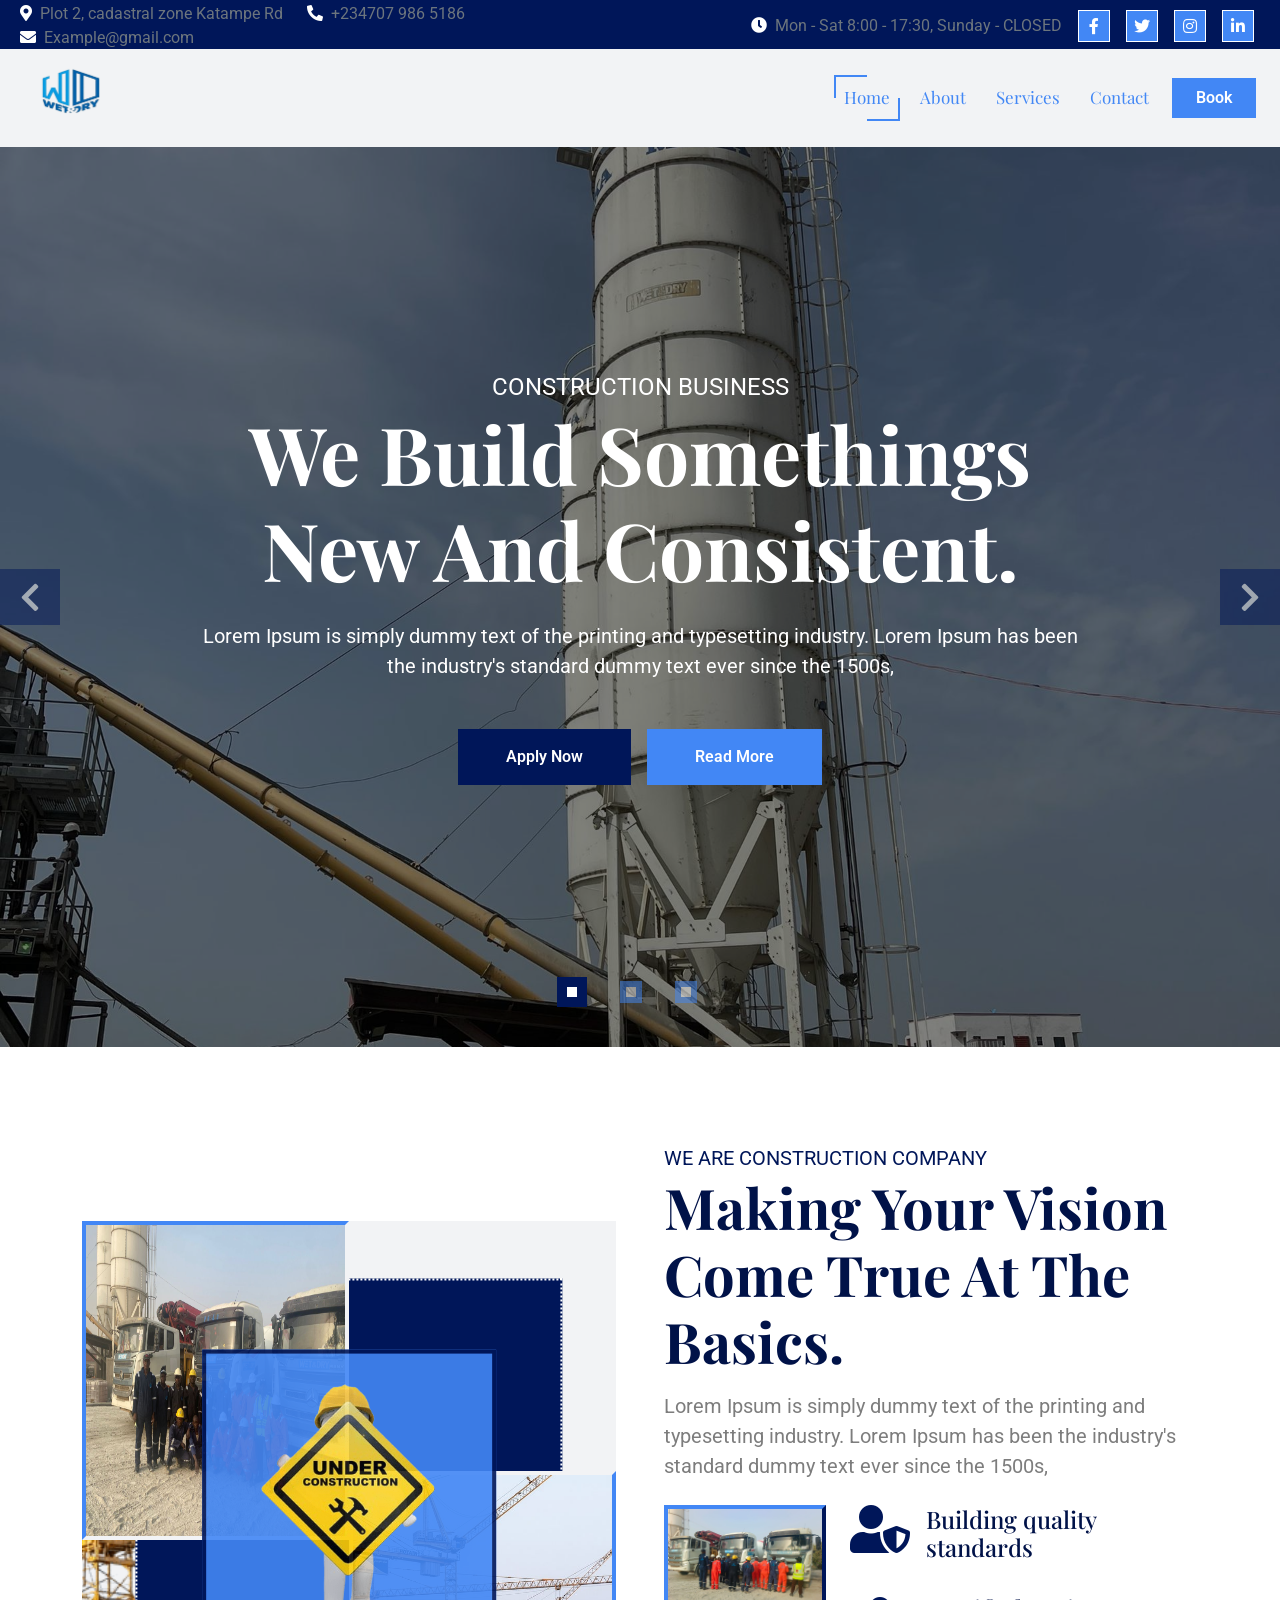
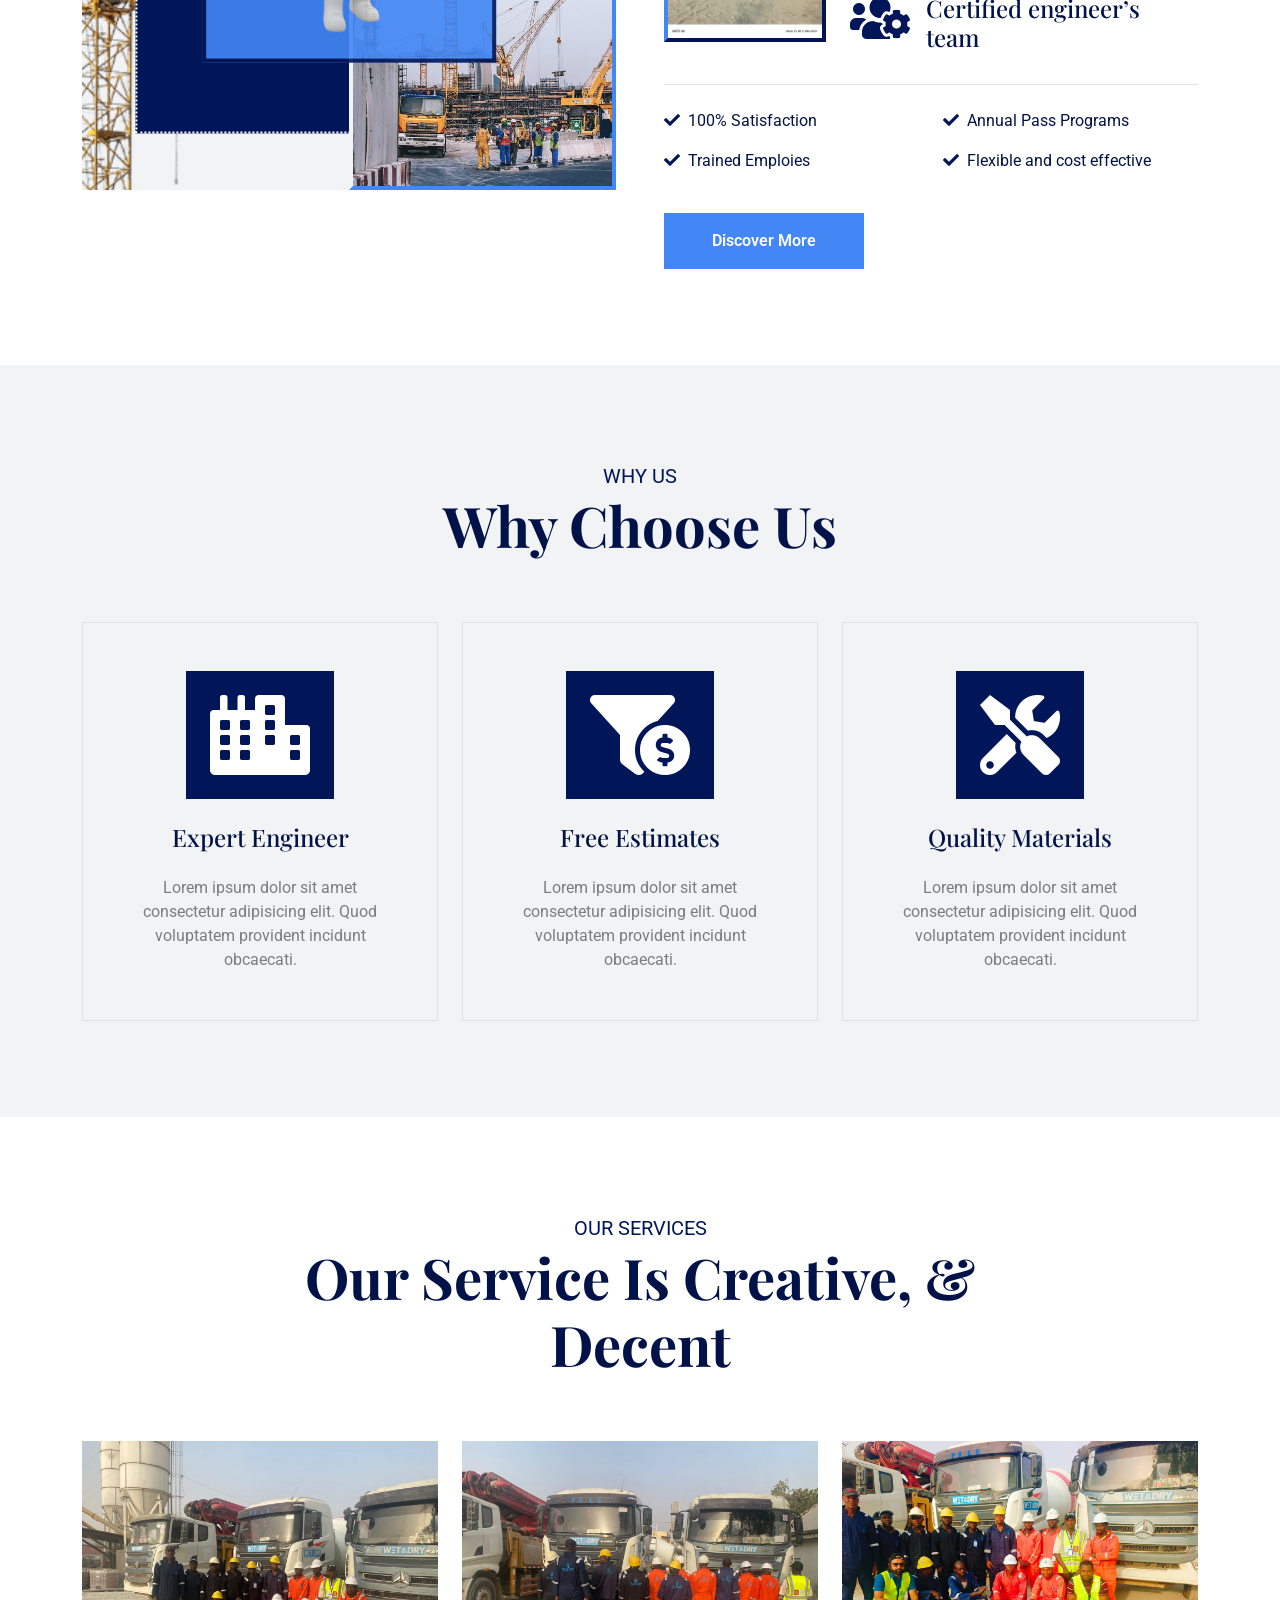
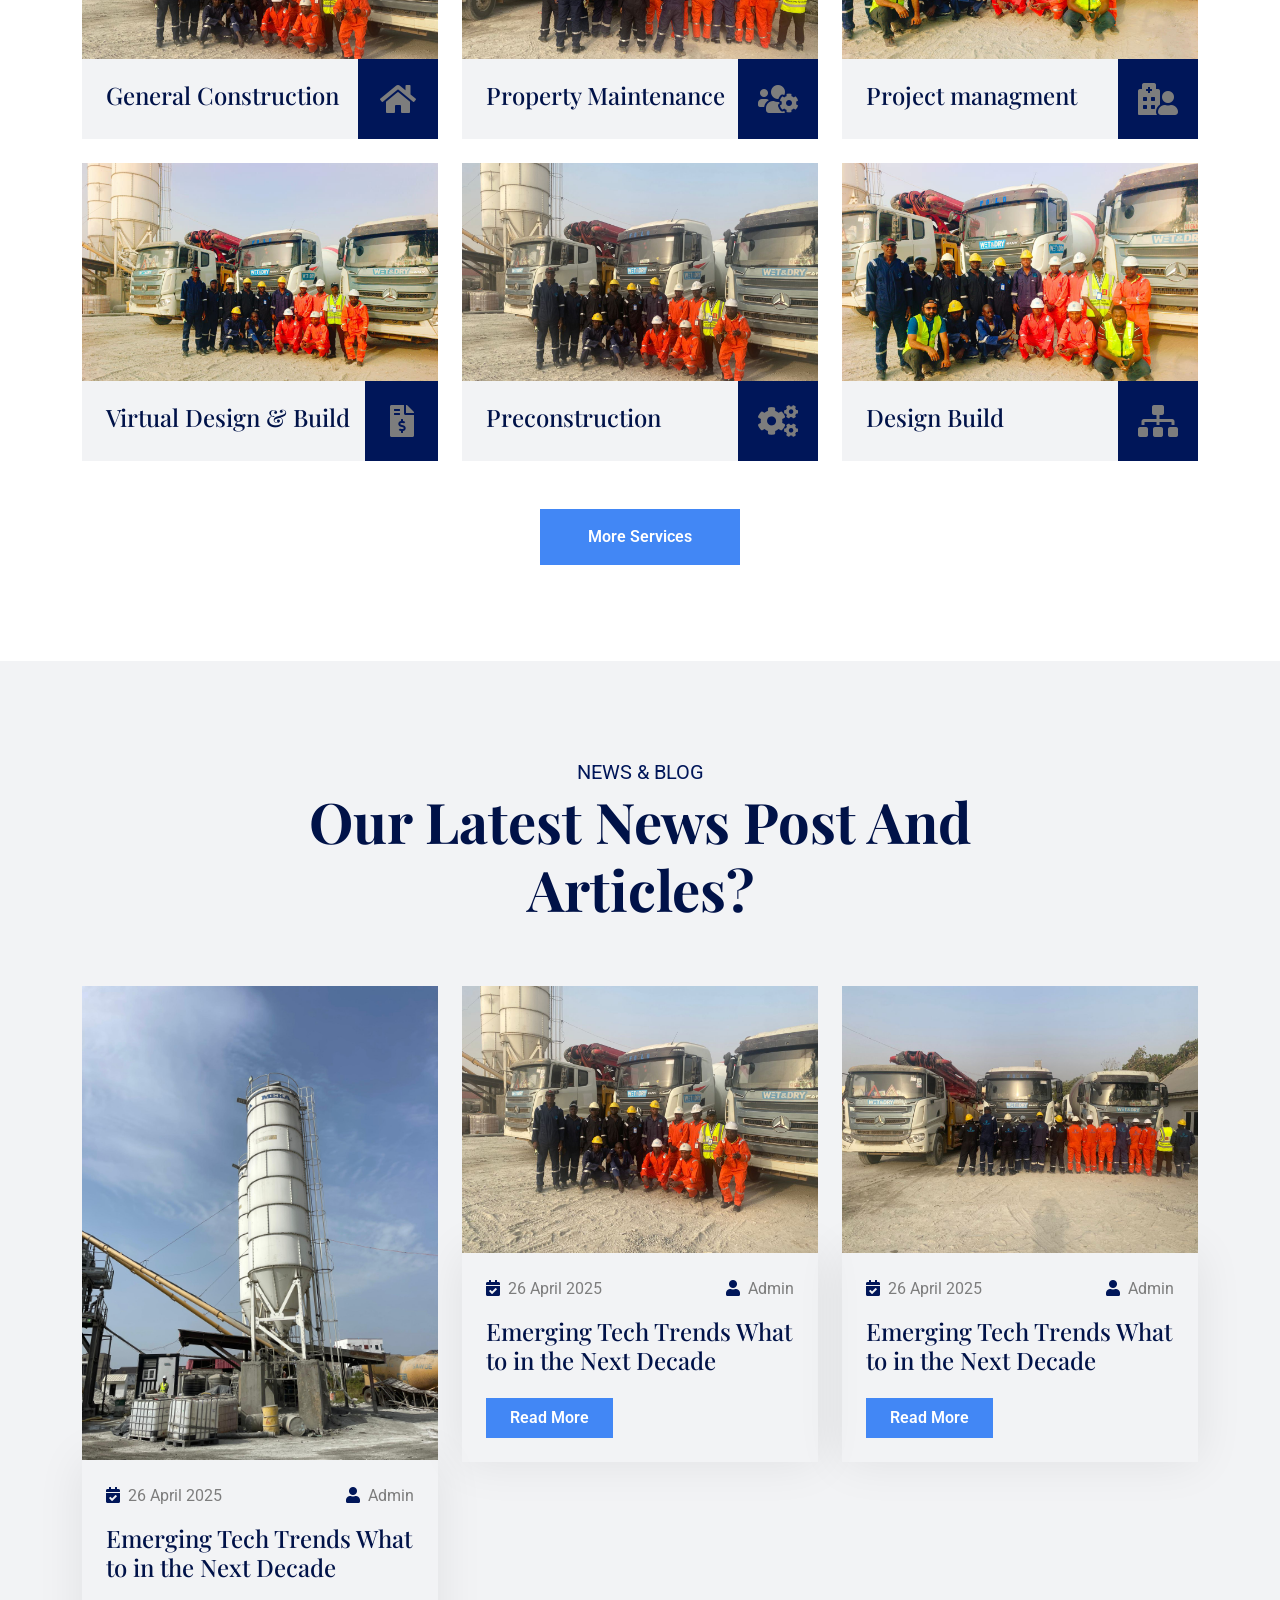
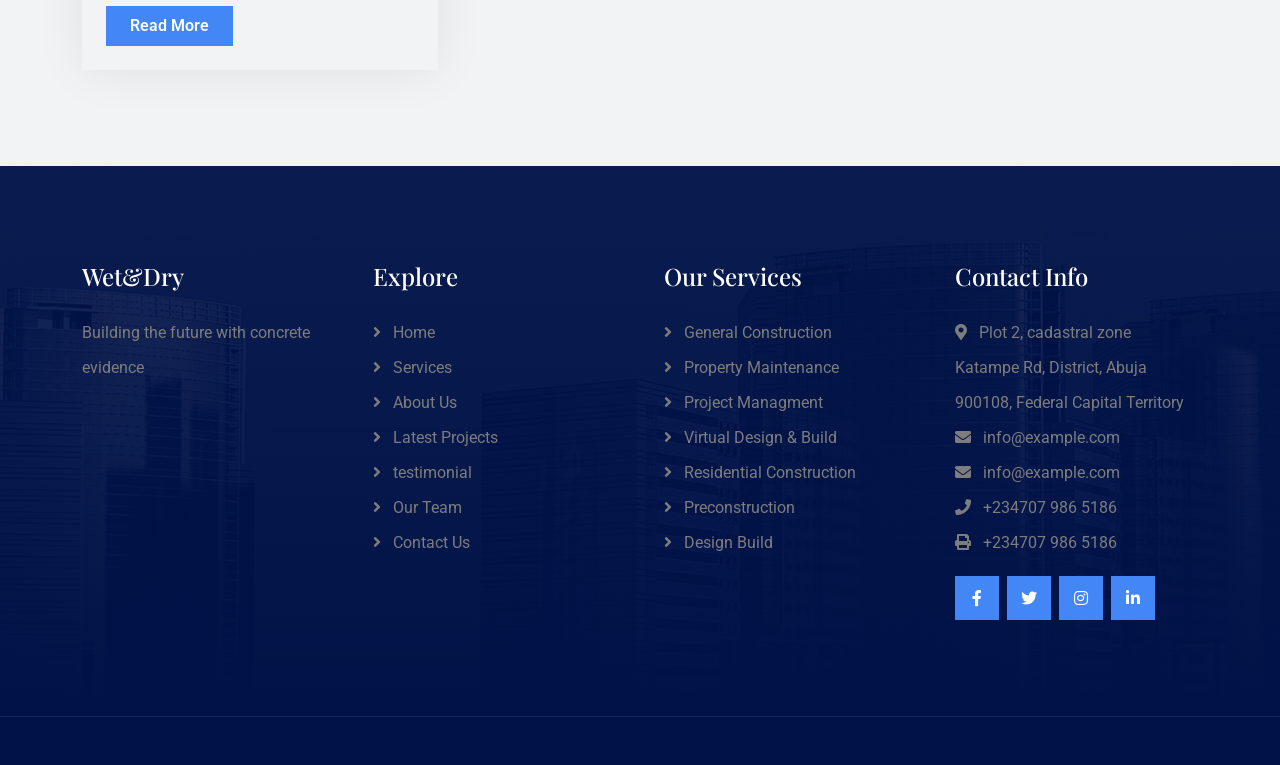
==== commit ccfbe71b: "'server'" ====
--- a/index.html
+++ b/index.html
@@ -43,8 +43,8 @@
             <div class="row gx-0 align-items-center" style="height: 45px;">
                 <div class="col-lg-6 text-center text-lg-start mb-lg-0">
                     <div class="d-flex flex-wrap">
-                        <a href="#" class="text-muted me-4"><i class="fas fa-map-marker-alt text-white  me-2"></i>Find A Location</a>
-                        <a href="#" class="text-muted me-4"><i class="fas fa-phone-alt text-white me-2"></i>+01234567890</a>
+                        <a href="#" class="text-muted me-4"><i class="fas fa-map-marker-alt text-white  me-2"></i>Plot 2, cadastral zone Katampe Rd</a>
+                        <a href="#" class="text-muted me-4"><i class="fas fa-phone-alt text-white me-2"></i>+234707 986 5186</a>
                         <a href="#" class="text-muted me-0"><i class="fas fa-envelope text-white me-2"></i>Example@gmail.com</a>
                     </div>
                 </div>
@@ -66,8 +66,8 @@
         <div class="container-fluid sticky-top px-0">
             <nav class="navbar navbar-expand-lg navbar-dark bg-light py-3 px-4">
                 <a href="index.html" class="navbar-brand p-0">
-                    <h1 class="text-secondary display-6">
-                        <img src="img/logo.png" alt="Icon" class="me-2" style="width: 100px;"></i></h1>
+                    <p class="text-primary ">
+                        <img src="img/logo.png" alt="Icon" class="me-2" style="width: 100px;"></i>  </p>
                     <!-- <img src="img/logo.png" alt="Logo"> -->
                 </a>
                 <button class="navbar-toggler" type="button" data-bs-toggle="collapse" data-bs-target="#navbarCollapse">
@@ -221,7 +221,7 @@
                     <div class="col-lg-4 wow fadeInUp" data-wow-delay="0.2s">
                         <div class="feature-item text-center border p-5">
                             <div class="feature-img bg-primary d-inline-flex p-4">
-                                <i class="fas fa-city  fa-5x"></i>
+                                <i class="fas fa-city  text-white fa-5x"></i>
                             </div>
                             <a href="#" class="h4 d-block my-4">Expert Engineer</a>
                             <p class="mb-0">Lorem ipsum dolor sit amet consectetur adipisicing elit. Quod voluptatem provident incidunt obcaecati.</p>
@@ -230,7 +230,7 @@
                     <div class="col-lg-4 wow fadeInUp" data-wow-delay="0.4s">
                         <div class="feature-item text-center border p-5">
                             <div class="feature-img bg-primary d-inline-flex p-4">
-                                <i class="fas fa-funnel-dollar  fa-5x"></i>
+                                <i class="fas fa-funnel-dollar text-white fa-5x"></i>
                             </div>
                             <a href="#" class="h4 d-block my-4">Free Estimates</a>
                             <p class="mb-0">Lorem ipsum dolor sit amet consectetur adipisicing elit. Quod voluptatem provident incidunt obcaecati.</p>
@@ -239,7 +239,7 @@
                     <div class="col-lg-4 wow fadeInUp" data-wow-delay="0.6s">
                         <div class="feature-item text-center border p-5">
                             <div class="feature-img bg-primary d-inline-flex p-4">
-                                <i class="fas fa-tools  fa-5x"></i>
+                                <i class="fas fa-tools text-white fa-5x"></i>
                             </div>
                             <a href="#" class="h4 d-block my-4">Quality Materials</a>
                             <p class="mb-0">Lorem ipsum dolor sit amet consectetur adipisicing elit. Quod voluptatem provident incidunt obcaecati.</p>
@@ -419,7 +419,7 @@
                                     <p class="mb-0"><i class="fa fa-user text-primary me-1"></i> Admin</p>
                                 </div>
                                 <a href="#" class="h4 d-block mb-4">Emerging Tech Trends What to in the Next Decade</a>
-                                <a class="btn btn-secondary py-2 px-4" href="#">Read More</a>
+                                <a class="btn btn-secondary py-2 px-4" href="blog.html">Read More</a>
                             </div>
                         </div>
                     </div>
@@ -434,7 +434,7 @@
                                     <p class="mb-0"><i class="fa fa-user text-primary me-1"></i> Admin</p>
                                 </div>
                                 <a href="#" class="h4 d-block mb-4">Emerging Tech Trends What to in the Next Decade</a>
-                                <a class="btn btn-secondary py-2 px-4" href="#">Read More</a>
+                                <a class="btn btn-secondary py-2 px-4" href="blog.html">Read More</a>
                             </div>
                         </div>
                     </div>
@@ -449,7 +449,7 @@
                                     <p class="mb-0"><i class="fa fa-user text-primary me-1"></i> Admin</p>
                                 </div>
                                 <a href="#" class="h4 d-block mb-4">Emerging Tech Trends What to in the Next Decade</a>
-                                <a class="btn btn-secondary py-2 px-4" href="#">Read More</a>
+                                <a class="btn btn-secondary py-2 px-4" href="blog.html">Read More</a>
                             </div>
                         </div>
                     </div>
@@ -466,12 +466,12 @@
                     <div class="col-md-6 col-lg-6 col-xl-3">
                         <div class="footer-item d-flex flex-column">
                             <div class="footer-item">
-                                <h4 class="text-white mb-4">Newsletter</h4>
-                                <p class="mb-3">Dolor amet sit justo amet elitr clita ipsum elitr est.Lorem ipsum dolor sit amet, consectetur adipiscing elit consectetur adipiscing elit.</p>
-                                <div class="position-relative mx-auto">
+                                <h4 class="text-white mb-4">Wet&Dry</h4>
+                                <p class="mb-3">Building the future with concrete evidence</p>
+                                <!-- <div class="position-relative mx-auto">
                                     <input class="form-control w-100 py-3 ps-4 pe-5" type="text" placeholder="Enter your email">
                                     <button type="button" class="btn btn-secondary position-absolute top-0 end-0 py-2 mt-2 me-2">SignUp</button>
-                                </div>
+                                </div> -->
                             </div>
                         </div>
                     </div>
@@ -502,11 +502,11 @@
                     <div class="col-md-6 col-lg-6 col-xl-3">
                         <div class="footer-item d-flex flex-column">
                             <h4 class="text-white mb-4">Contact Info</h4>
-                            <a href="" ><i class="fa fa-map-marker-alt me-2"></i> 123 Street, New York, USA</a>
+                            <a href="" ><i class="fa fa-map-marker-alt me-2"></i> Plot 2, cadastral zone Katampe Rd, District, Abuja 900108, Federal Capital Territory</a>
                             <a href=""><i class="fas fa-envelope me-2"></i> info@example.com</a>
                             <a href=""><i class="fas fa-envelope me-2"></i> info@example.com</a>
-                            <a href=""><i class="fas fa-phone me-2"></i> +012 345 67890</a>
-                            <a href="" class="mb-3"><i class="fas fa-print me-2"></i> +012 345 67890</a>
+                            <a href=""><i class="fas fa-phone me-2"></i> +234707 986 5186</a>
+                            <a href="" class="mb-3"><i class="fas fa-print me-2"></i> +234707 986 5186</a>
                             <div class="footer-btn d-flex align-items-center">
                                 <a class="btn btn-secondary btn-md-square me-2" href=""><i class="fab fa-facebook-f text-white"></i></a>
                                 <a class="btn btn-secondary btn-md-square me-2" href=""><i class="fab fa-twitter text-white"></i></a>
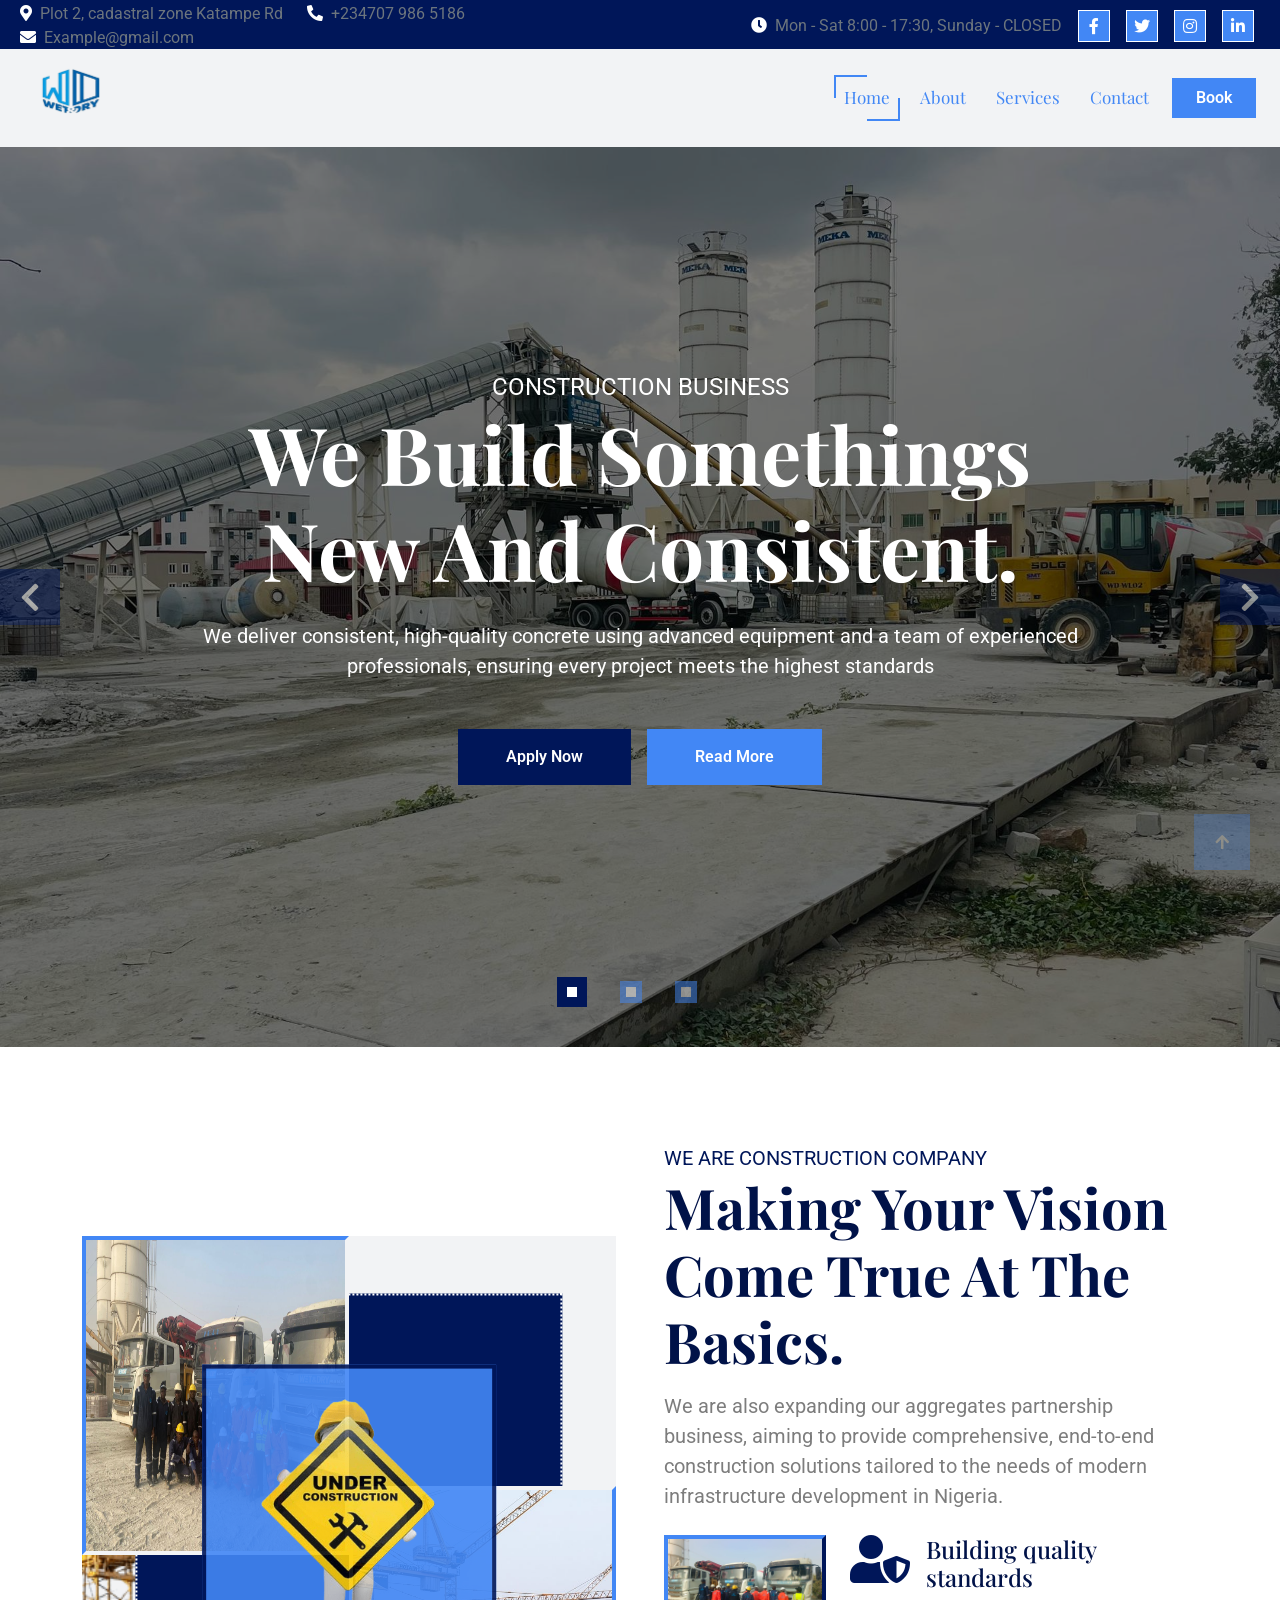
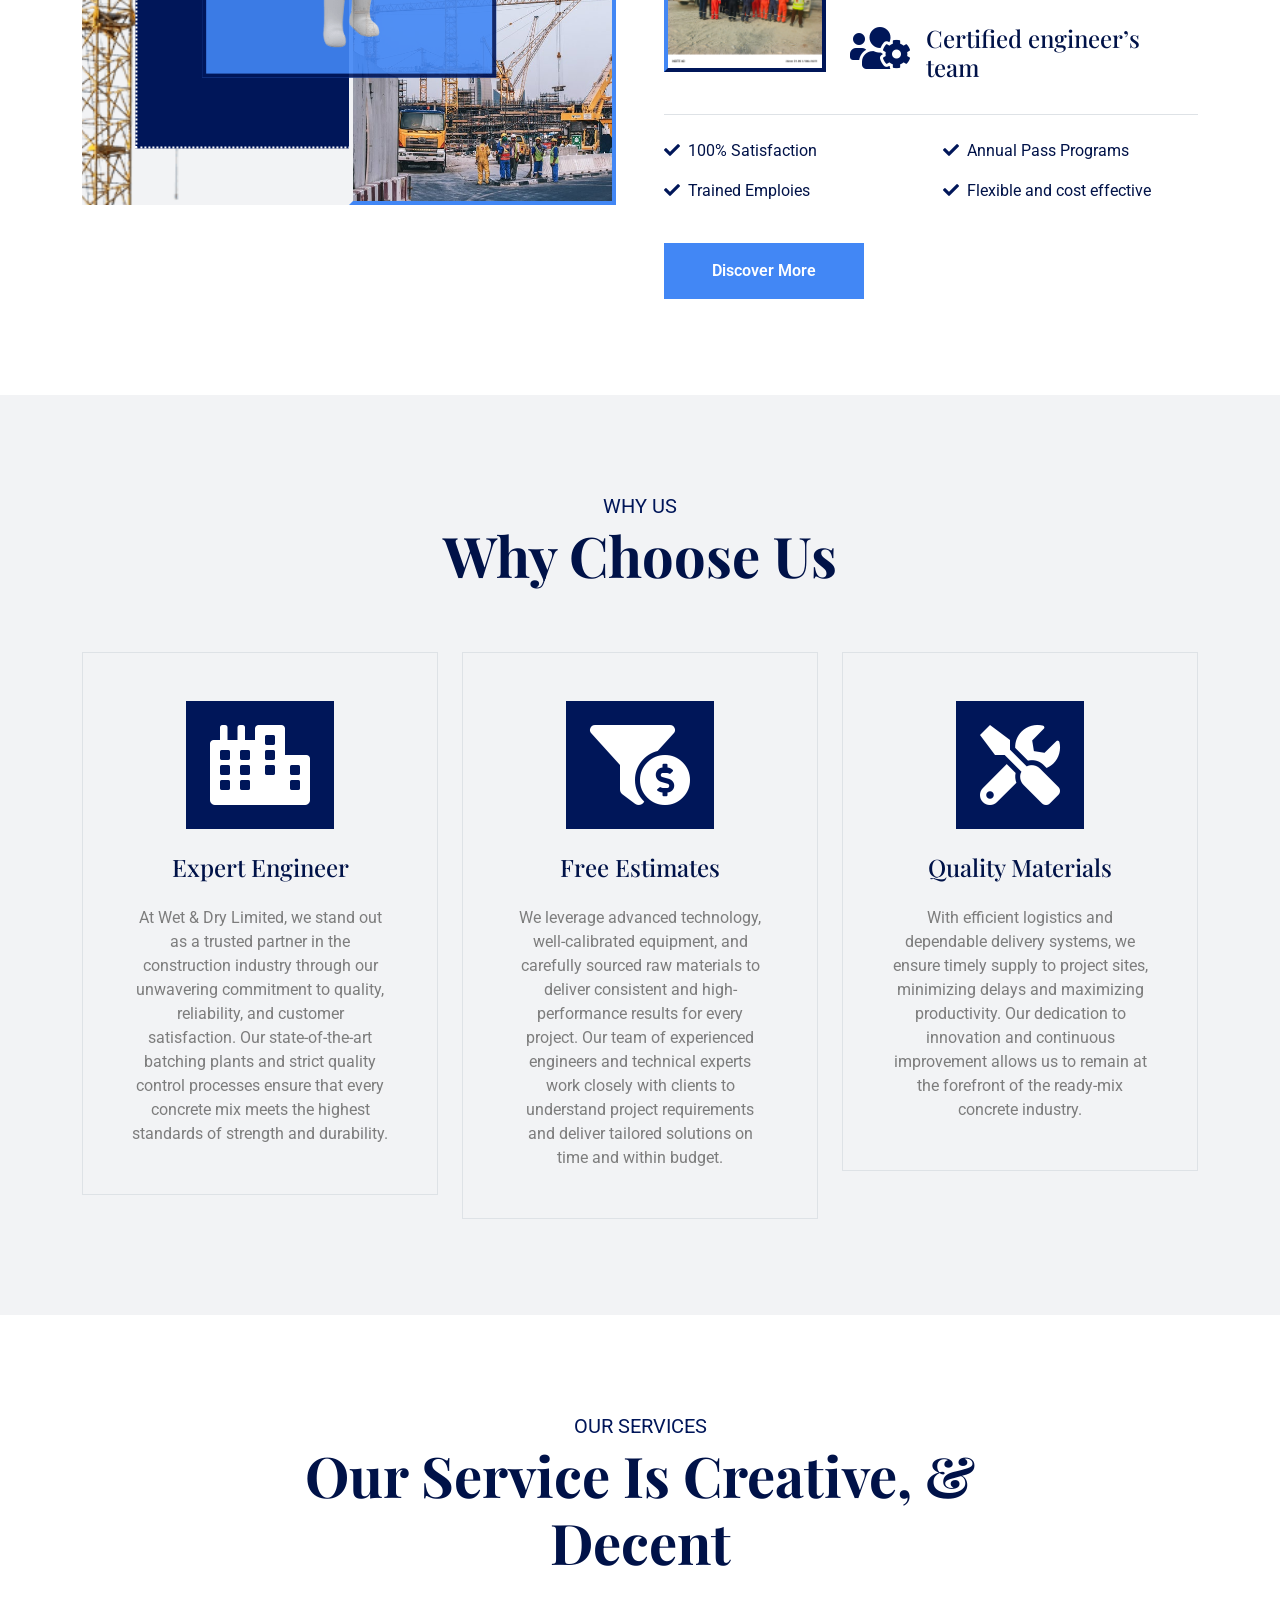
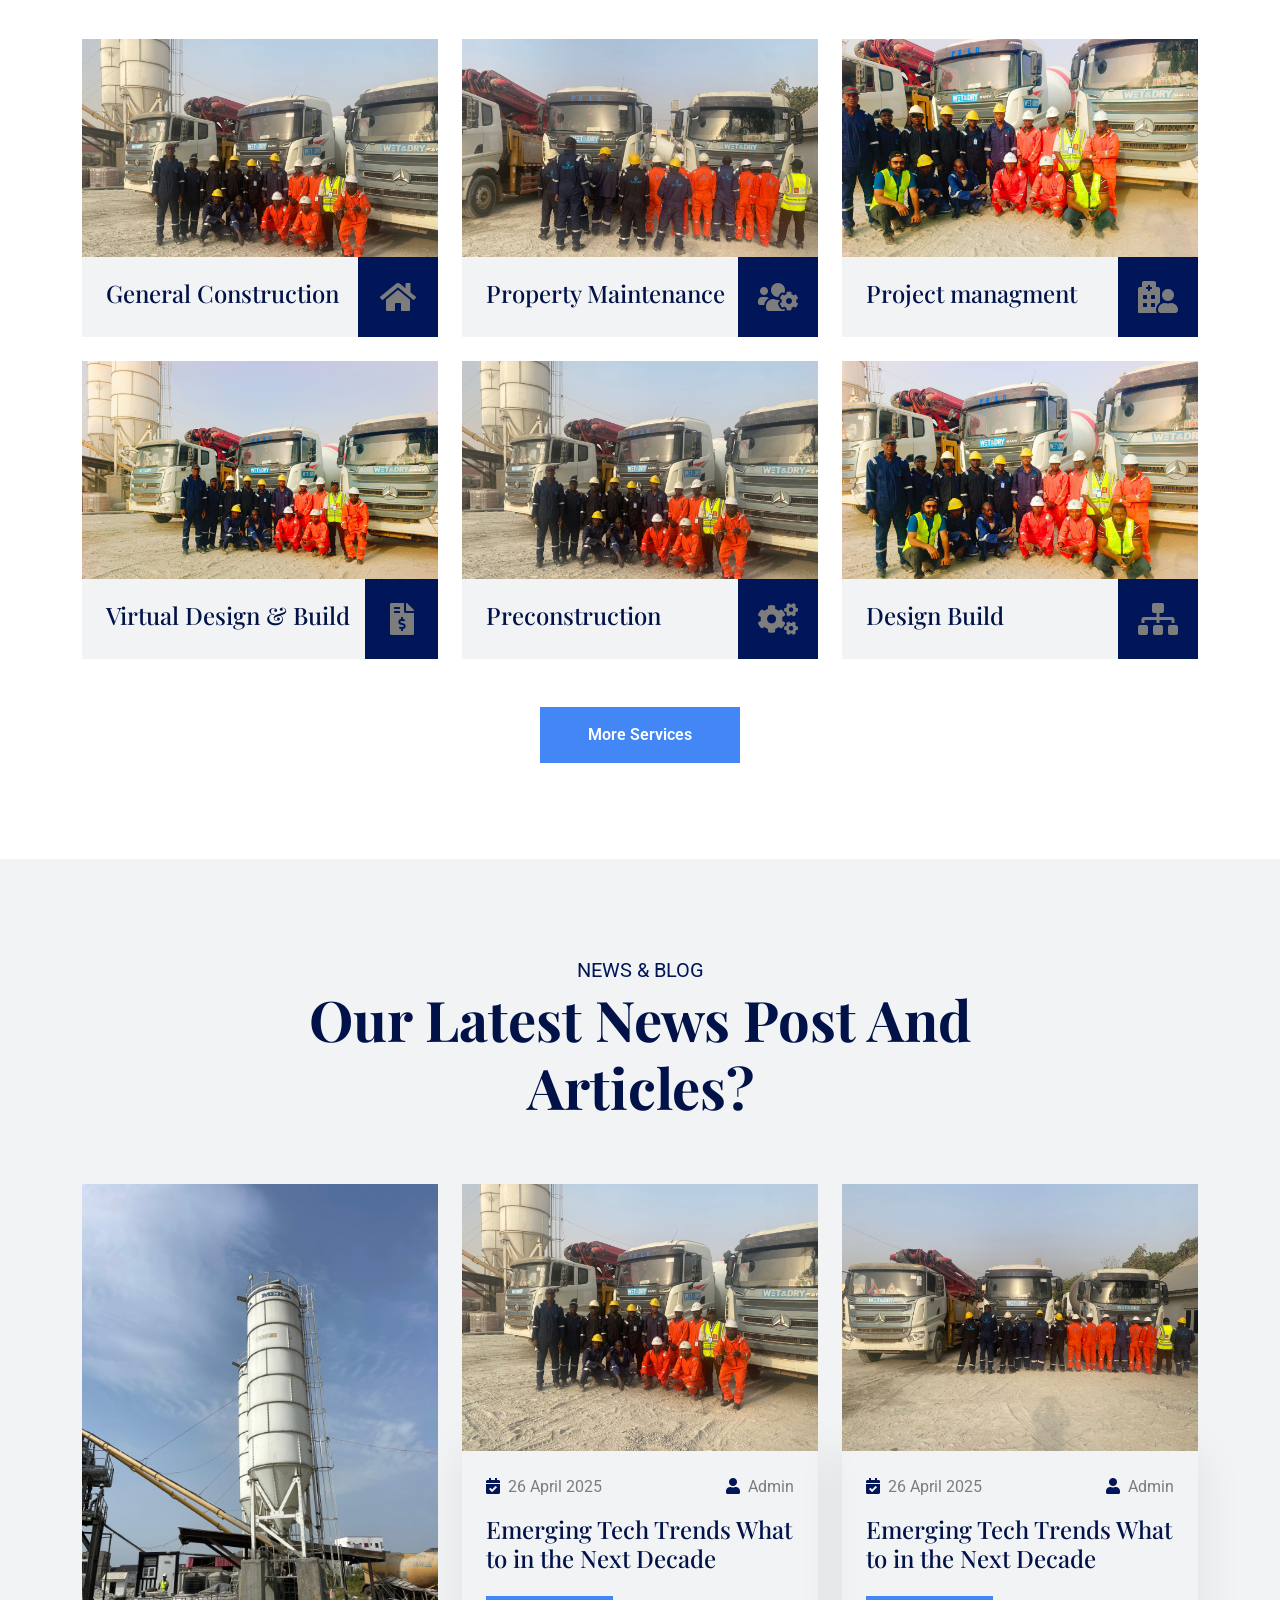
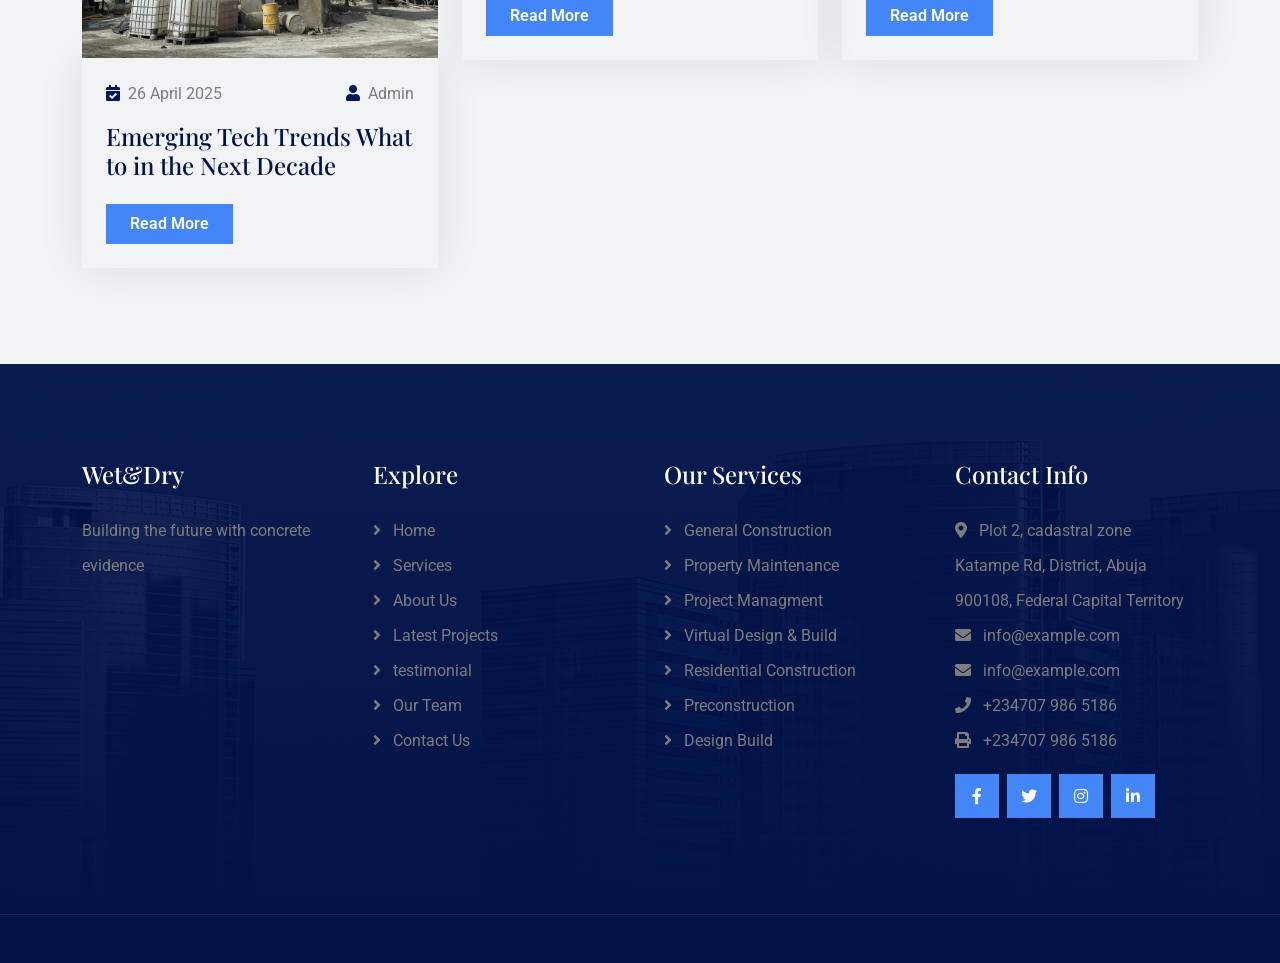
==== commit 06da0478: "'wet'" ====
--- a/index.html
+++ b/index.html
@@ -82,7 +82,7 @@
                         <a href="contact.html" class="nav-item nav-link">Contact</a>
                     </div>
                     <div class="d-flex align-items-center flex-nowrap pt-3  pt-lg-0 ms-lg-2">
-                        <a href="" class="btn btn-secondary py-2 px-4 flex-wrap flex-sm-shrink-0">Book</a>
+                        <a href="book.html" class="btn btn-secondary py-2 px-4 flex-wrap flex-sm-shrink-0">Book</a>
                     </div>
                 </div>
             </nav>
@@ -99,28 +99,28 @@
                 </ol>
                 <div class="carousel-inner" role="listbox">
                     <div class="carousel-item active">
-                        <img src="img/wet1.jpeg" class="img-fluid w-100" alt="First slide"/>
+                        <img src="img/newwet1.jpeg" class="img-fluid w-100" alt="First slide"/>
                         <div class="carousel-caption">
                             <p class="text-uppercase  fs-4 mb-0 fadeInUp animate__animated" data-animation="fadeInUp" data-delay="1s" style="animation-delay: 1s;">Construction Business</p>
                             <h1 class="display-1 text-capitalize text-white mb-4 fadeInUp animate__animated" data-animation="fadeInUp" data-delay="1.3s" style="animation-delay: 1.3s;">We build somethings new and consistent.</h1>
-                            <p class="mb-5 fs-5 fadeInUp animate__animated" data-animation="fadeInUp" data-delay="1.5s" style="animation-delay: 1.5s;">Lorem Ipsum is simply dummy text of the printing and typesetting industry. Lorem Ipsum has been the industry's standard dummy text ever since the 1500s, 
+                            <p class="mb-5 fs-5 fadeInUp animate__animated" data-animation="fadeInUp" data-delay="1.5s" style="animation-delay: 1.5s;">We deliver consistent, high-quality concrete using advanced equipment and a team of experienced professionals, ensuring every project meets the highest standards
                             </p>
                             <div class="d-flex justify-content-center">
                                 <a class="btn btn-primary d-flex py-3 px-5 me-2 flex-shrink-0 fadeInUp animate__animated" data-animation="fadeInUp" data-delay="1.5s" style="animation-delay: 1.7s;" href="#">Apply Now</a>
-                                <a class="btn btn-secondary d-inline-block py-3 px-5 ms-2 flex-shrink-0 fadeInUp animate__animated" data-animation="fadeInUp" data-delay="1.5s" style="animation-delay: 1.7s;" href="#">Read More</a>
+                                <a class="btn btn-secondary d-inline-block py-3 px-5 ms-2 flex-shrink-0 fadeInUp animate__animated" data-animation="fadeInUp" data-delay="1.5s" style="animation-delay: 1.7s;" href="about.html">Read More</a>
                             </div>
                         </div>
                     </div>
                     <div class="carousel-item">
-                        <img src="img/wet2.jpeg" class="img-fluid w-100" alt="Second slide"/>
+                        <img src="img/newwet2.jpeg" class="img-fluid w-100" alt="Second slide"/>
                         <div class="carousel-caption">
                             <p class="text-uppercase  fs-4 mb-0 fadeInUp animate__animated" data-animation="fadeInUp" data-delay="1s" style="animation-delay: 1s;">Construction Business</p>
                             <h1 class="display-1 text-capitalize text-white mb-4 fadeInUp animate__animated" data-animation="fadeInUp" data-delay="1.3s" style="animation-delay: 1.3s;">We build somethings new and consistent.</h1>
-                            <p class="mb-5 fs-5 fadeInUp animate__animated" data-animation="fadeInUp" data-delay="1.5s" style="animation-delay: 1.5s;">Lorem Ipsum is simply dummy text of the printing and typesetting industry. Lorem Ipsum has been the industry's standard dummy text ever since the 1500s, 
+                            <p class="mb-5 fs-5 fadeInUp animate__animated" data-animation="fadeInUp" data-delay="1.5s" style="animation-delay: 1.5s;">As a project enabler, Wet & Dry ReadyMix Concrete is driven by innovation, efficiency, and a dedication to supporting the growth of the construction sector.
                             </p>
                             <div class="d-flex justify-content-center">
                                 <a class="btn btn-primary d-flex py-3 px-5 me-2 flex-shrink-0 fadeInUp animate__animated" data-animation="fadeInUp" data-delay="1.5s" style="animation-delay: 1.7s;" href="#">Apply Now</a>
-                                <a class="btn btn-secondary d-inline-block py-3 px-5 ms-2 flex-shrink-0 fadeInUp animate__animated" data-animation="fadeInUp" data-delay="1.5s" style="animation-delay: 1.7s;" href="#">Read More</a>
+                                <a class="btn btn-secondary d-inline-block py-3 px-5 ms-2 flex-shrink-0 fadeInUp animate__animated" data-animation="fadeInUp" data-delay="1.5s" style="animation-delay: 1.7s;" href="about.html">Read More</a>
                             </div>
                         </div>
                     </div>
@@ -129,11 +129,11 @@
                         <div class="carousel-caption">
                             <p class="text-uppercase  fs-4 mb-0 fadeInUp animate__animated" data-animation="fadeInUp" data-delay="1s" style="animation-delay: 1s;">Construction Business</p>
                             <h1 class="display-1 text-capitalize text-white mb-4 fadeInUp animate__animated" data-animation="fadeInUp" data-delay="1.3s" style="animation-delay: 1.3s;">We build somethings new and consistent.</h1>
-                            <p class="mb-5 fs-5 fadeInUp animate__animated" data-animation="fadeInUp" data-delay="1.5s" style="animation-delay: 1.5s;">Lorem Ipsum is simply dummy text of the printing and typesetting industry. Lorem Ipsum has been the industry's standard dummy text ever since the 1500s, 
+                            <p class="mb-5 fs-5 fadeInUp animate__animated" data-animation="fadeInUp" data-delay="1.5s" style="animation-delay: 1.5s;">Our mission is to deliver reliable, high-performance concrete solutions that help bring projects to life—on time and to the highest standards.
                             </p>
                             <div class="d-flex justify-content-center">
                                 <a class="btn btn-primary d-flex py-3 px-5 me-2 flex-shrink-0 fadeInUp animate__animated" data-animation="fadeInUp" data-delay="1.5s" style="animation-delay: 1.7s;" href="#">Apply Now</a>
-                                <a class="btn btn-secondary d-inline-block py-3 px-5 ms-2 flex-shrink-0 fadeInUp animate__animated" data-animation="fadeInUp" data-delay="1.5s" style="animation-delay: 1.7s;" href="#">Read More</a>
+                                <a class="btn btn-secondary d-inline-block py-3 px-5 ms-2 flex-shrink-0 fadeInUp animate__animated" data-animation="fadeInUp" data-delay="1.5s" style="animation-delay: 1.7s;" href="about.html">Read More</a>
                             </div>
                         </div>
                     </div>
@@ -167,7 +167,7 @@
                         <div class="about-item-content">
                             <p class="text-uppercase text-primary fs-5 mb-0">WE ARE CONSTRUCTION COMPANY</p>
                             <h2 class="display-4 text-capitalize mb-3">Making your vision come true at the basics.</h2>
-                            <p class="mb-4 fs-5">Lorem Ipsum is simply dummy text of the printing and typesetting industry. Lorem Ipsum has been the industry's standard dummy text ever since the 1500s, 
+                            <p class="mb-4 fs-5">We are also expanding our aggregates partnership business, aiming to provide comprehensive, end-to-end construction solutions tailored to the needs of modern infrastructure development in Nigeria.
                             </p>
                             <div class="pb-4 mb-4 border-bottom">
                                 <div class="row g-4">
@@ -202,7 +202,7 @@
                                     <p class="text-dark mb-0"><i class="fas fa-check text-primary me-1"></i> Flexible and cost effective</p>
                                 </div>
                             </div>
-                            <a class="btn btn-secondary d-inline-block py-3 px-5 me-2 flex-shrink-0 wow fadeInUp" data-wow-delay="0.1s" href="#">Discover More</a>
+                            <a class="btn btn-secondary d-inline-block py-3 px-5 me-2 flex-shrink-0 wow fadeInUp" data-wow-delay="0.1s" href="service.html">Discover More</a>
                         </div>
                     </div>
                 </div>
@@ -224,7 +224,7 @@
                                 <i class="fas fa-city  text-white fa-5x"></i>
                             </div>
                             <a href="#" class="h4 d-block my-4">Expert Engineer</a>
-                            <p class="mb-0">Lorem ipsum dolor sit amet consectetur adipisicing elit. Quod voluptatem provident incidunt obcaecati.</p>
+                            <p class="mb-0">At Wet & Dry Limited, we stand out as a trusted partner in the construction industry through our unwavering commitment to quality, reliability, and customer satisfaction. Our state-of-the-art batching plants and strict quality control processes ensure that every concrete mix meets the highest standards of strength and durability.</p>
                         </div>
                     </div>
                     <div class="col-lg-4 wow fadeInUp" data-wow-delay="0.4s">
@@ -233,7 +233,9 @@
                                 <i class="fas fa-funnel-dollar text-white fa-5x"></i>
                             </div>
                             <a href="#" class="h4 d-block my-4">Free Estimates</a>
-                            <p class="mb-0">Lorem ipsum dolor sit amet consectetur adipisicing elit. Quod voluptatem provident incidunt obcaecati.</p>
+                            <p class="mb-0">
+We leverage advanced technology, well-calibrated equipment, and carefully sourced raw materials to deliver consistent and high-performance results for every project. Our team of experienced engineers and technical experts work closely with clients to understand project requirements and deliver tailored solutions on time and within budget.
+</p>
                         </div>
                     </div>
                     <div class="col-lg-4 wow fadeInUp" data-wow-delay="0.6s">
@@ -242,7 +244,9 @@
                                 <i class="fas fa-tools text-white fa-5x"></i>
                             </div>
                             <a href="#" class="h4 d-block my-4">Quality Materials</a>
-                            <p class="mb-0">Lorem ipsum dolor sit amet consectetur adipisicing elit. Quod voluptatem provident incidunt obcaecati.</p>
+                            <p class="mb-0">
+With efficient logistics and dependable delivery systems, we ensure timely supply to project sites, minimizing delays and maximizing productivity. Our dedication to innovation and continuous improvement allows us to remain at the forefront of the ready-mix concrete industry.
+</p>
                         </div>
                     </div>
                 </div>
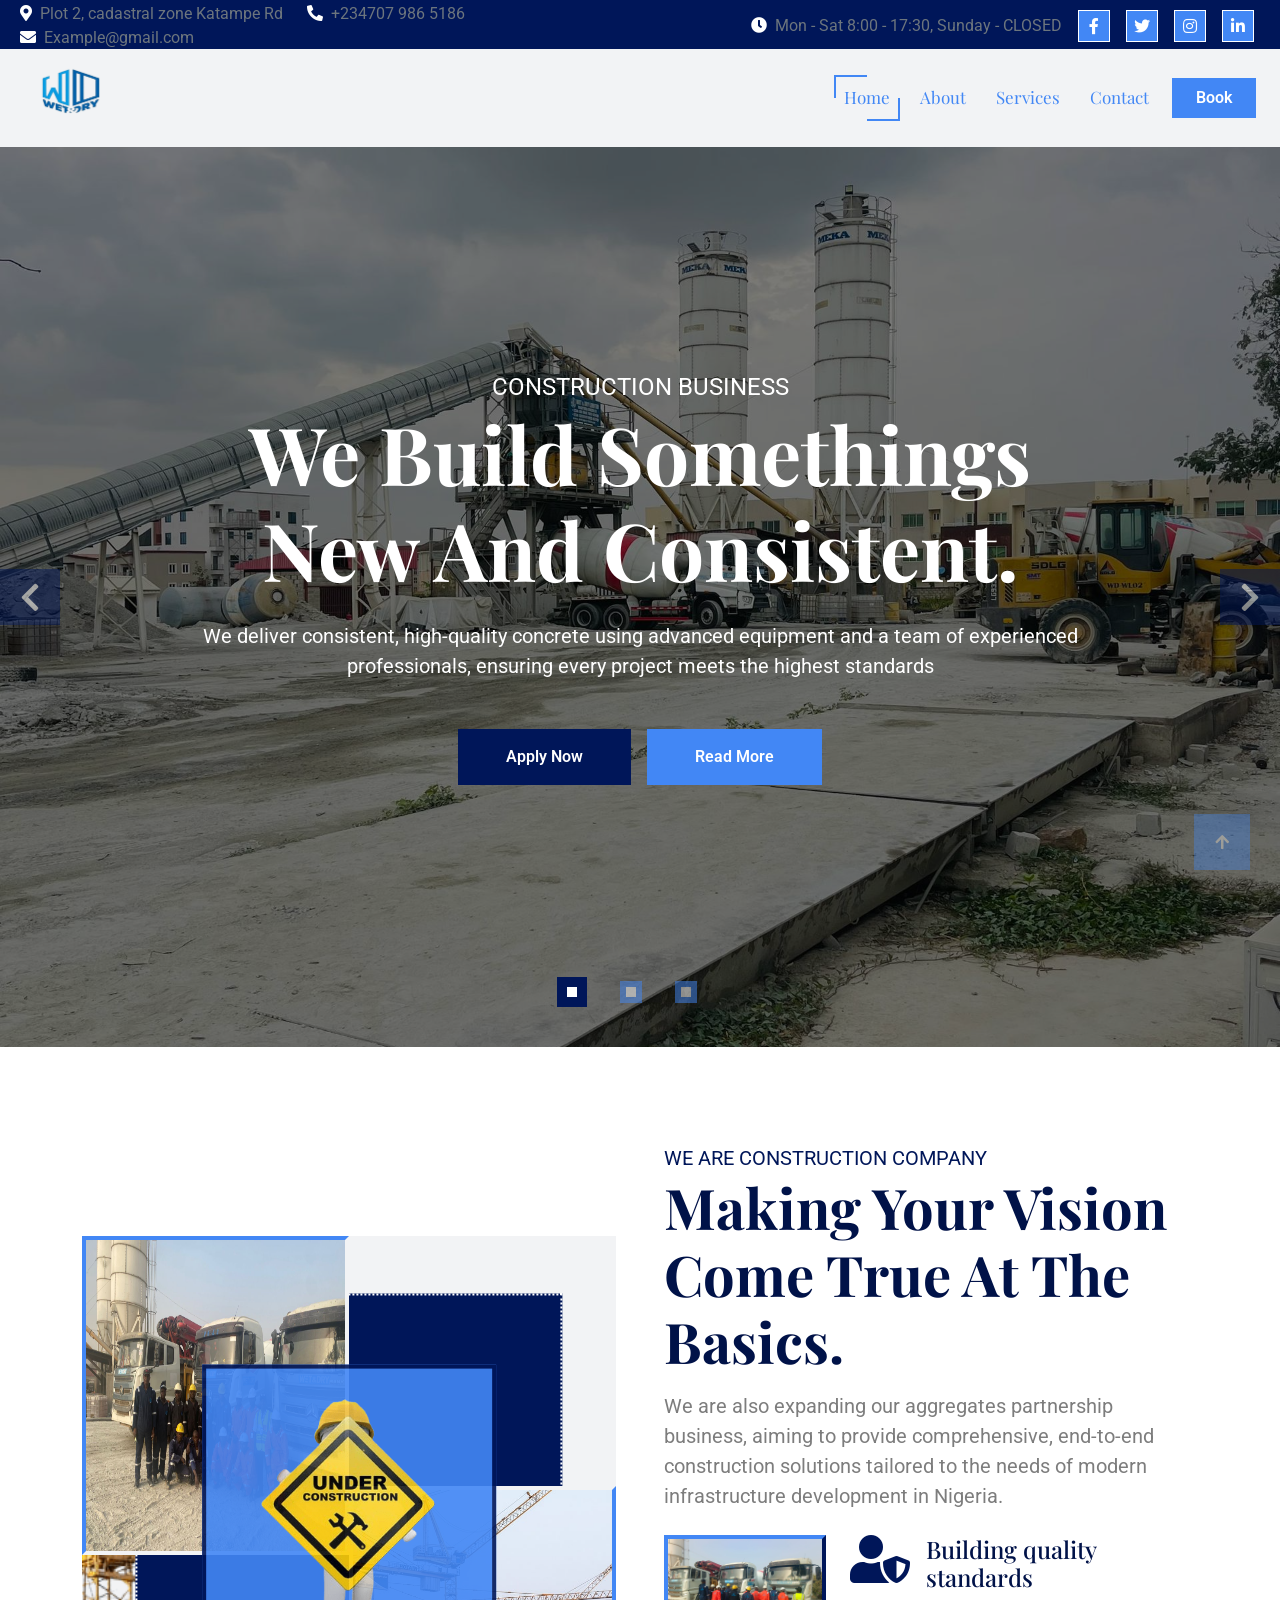
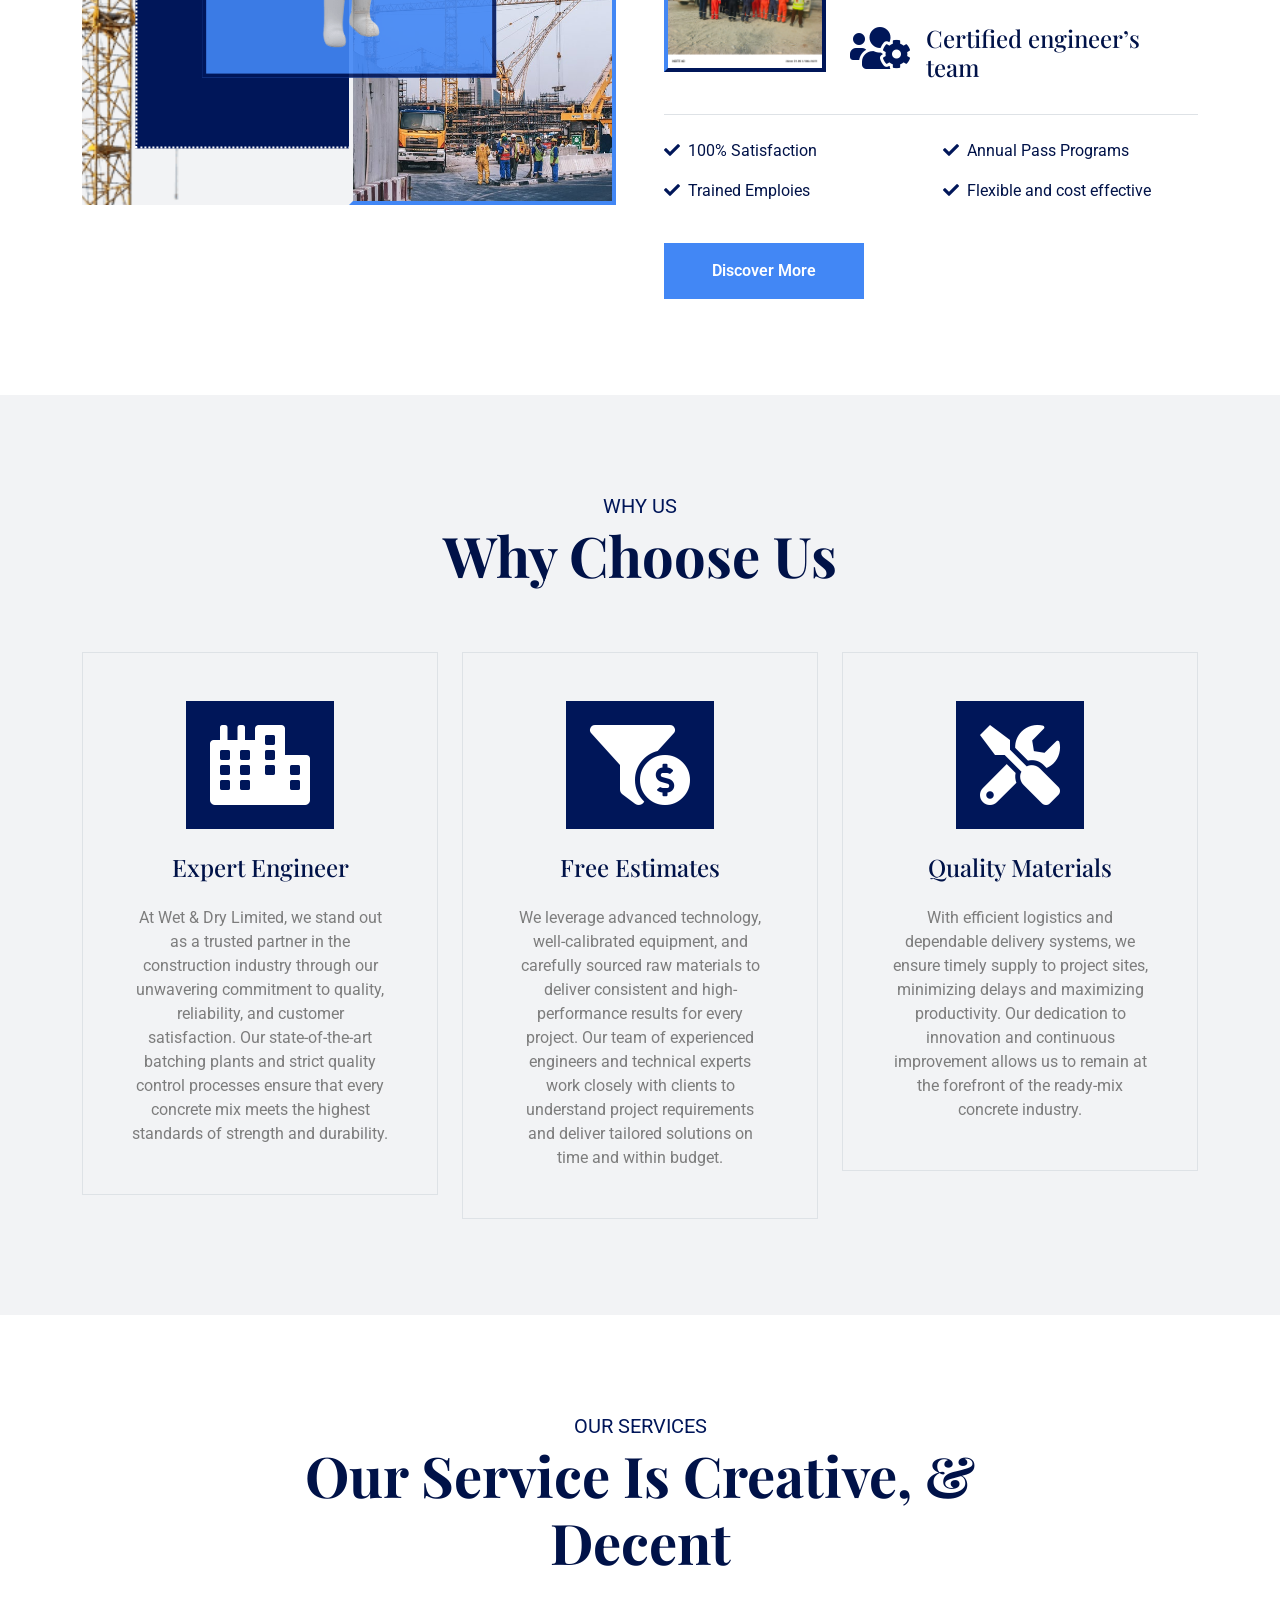
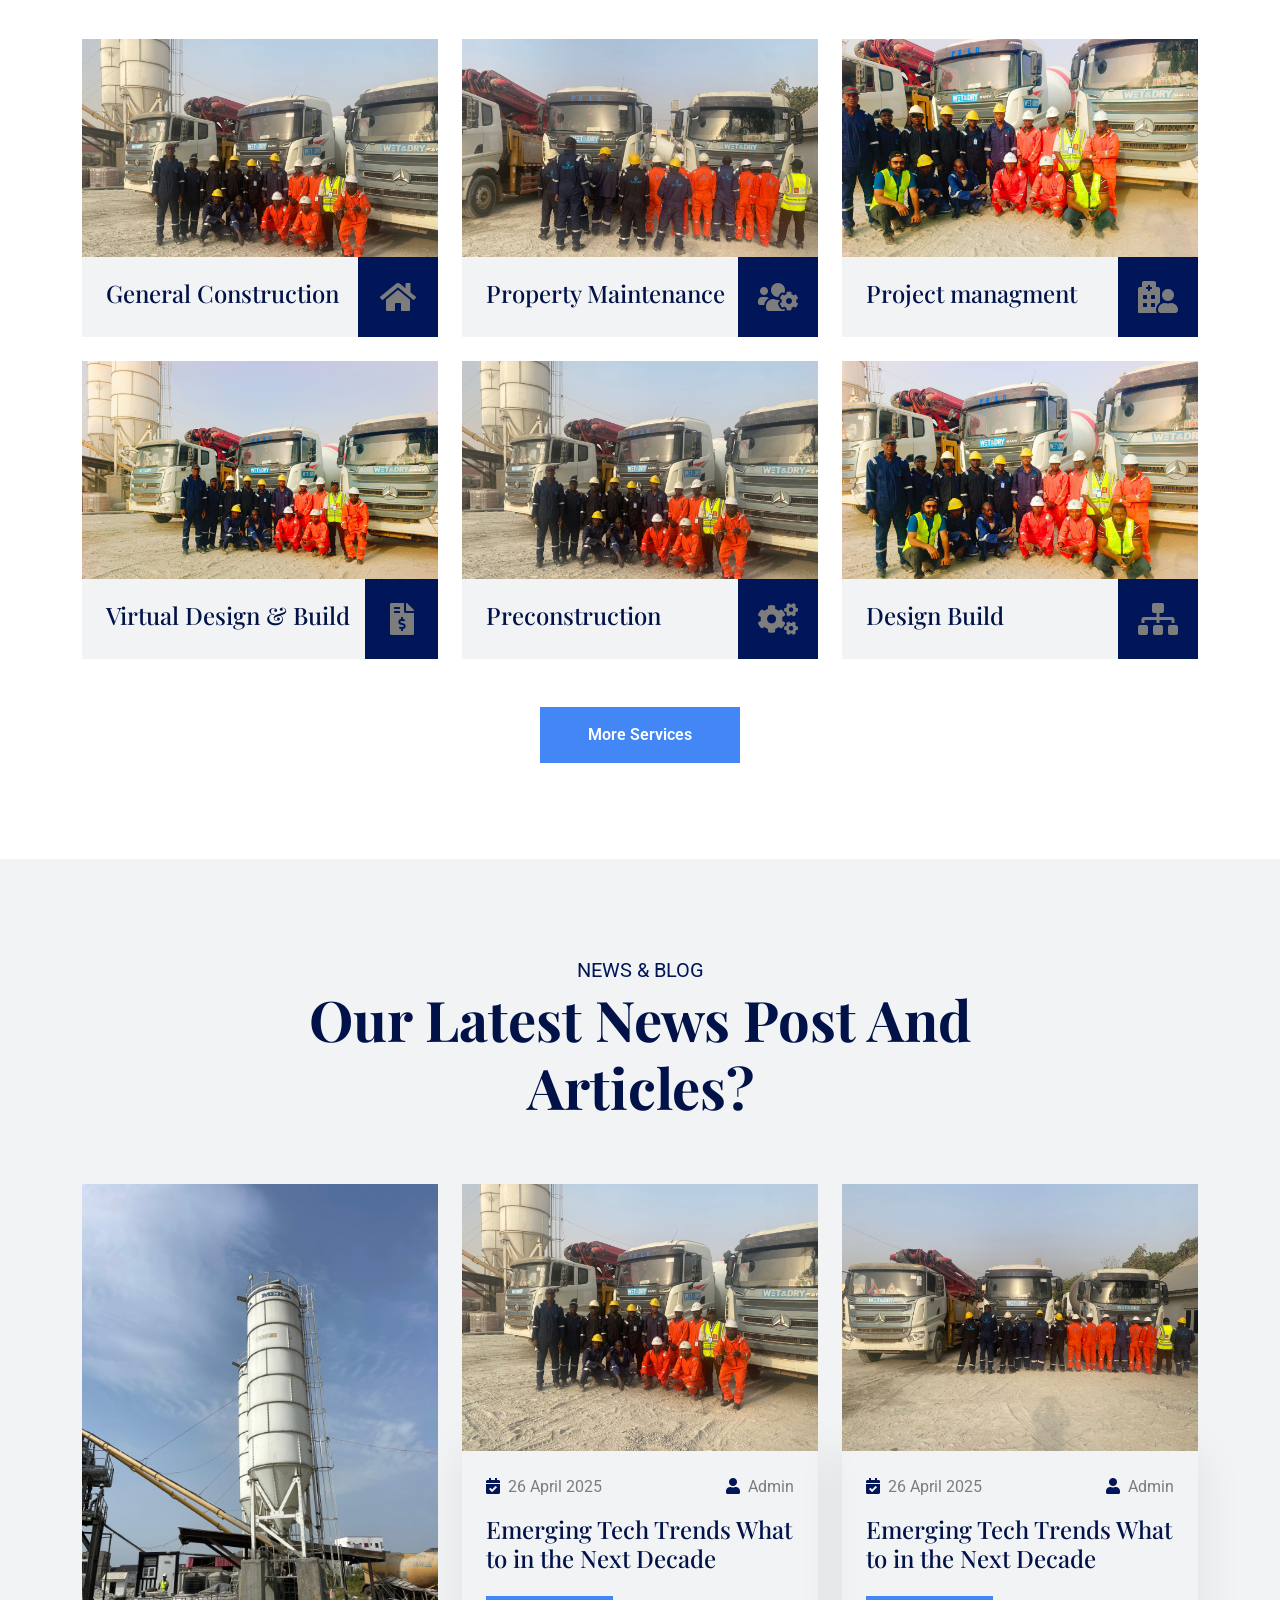
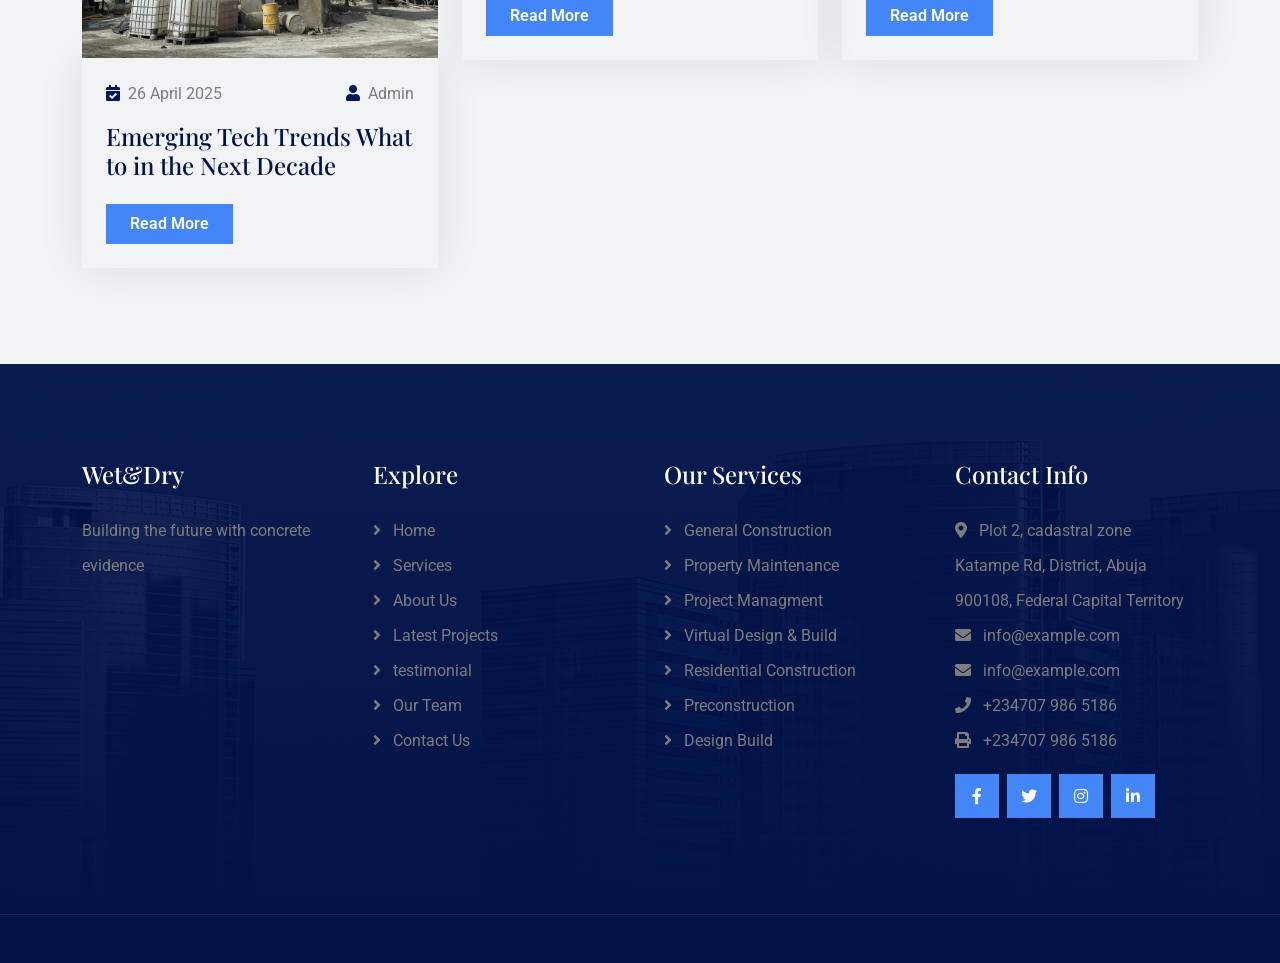
==== commit 40d19c71: "'wet'" ====
--- a/index.html
+++ b/index.html
@@ -273,7 +273,7 @@
                                     <i class="fas fa-home text-white  fa-4x"></i>
                                 </div>
                                 <a href="#" class="d-block fs-4 my-4">General Construction</a>
-                                <p class="text-white mb-4">Lorem ipsum dolor sit amet consectetur adipisicing elit. Mollitia, minima!</p>
+                                <p class="text-white mb-4">Our certified engineers and technical experts ensure every project is executed with precision and professionalism.</p>
                             </div>
                             <div class="service-title">
                                 <div class="d-flex align-items-center ps-4 w-100">
@@ -295,7 +295,7 @@
                                     <i class="fas fa-users-cog text-white fa-4x"></i>
                                 </div>
                                 <a href="#" class="d-block fs-4 my-4">Property Maintenance</a>
-                                <p class="text-white mb-4">Lorem ipsum dolor sit amet consectetur adipisicing elit. Mollitia, minima!</p>
+                                <p class="text-white mb-4">We maintain strict quality control through advanced equipment and laboratory testing for consistent results.</p>
                             </div>
                             <div class="service-title">
                                 <div class="d-flex align-items-center justify-content-start ps-4 w-100">
@@ -317,7 +317,7 @@
                                     <i class="fas fa-hospital-user text-white fa-4x"></i>
                                 </div>
                                 <a href="#" class="d-block fs-4 my-4">Project managment</a>
-                                <p class="text-white mb-4">Lorem ipsum dolor sit amet consectetur adipisicing elit. Mollitia, minima!</p>
+                                <p class="text-white mb-4">Our efficient logistics system guarantees timely delivery to keep your projects on schedule.</p>
                             </div>
                             <div class="service-title">
                                 <div class="d-flex align-items-center justify-content-start ps-4 w-100">
@@ -339,7 +339,7 @@
                                     <i class="fas fa-file-invoice-dollar text-white fa-4x"></i>
                                 </div>
                                 <a href="#" class="d-block fs-4 my-4">Virtual Design & Build</a>
-                                <p class="text-white mb-4">Lorem ipsum dolor sit amet consectetur adipisicing elit. Mollitia, minima!</p>
+                                <p class="text-white mb-4">We offer flexible, competitive pricing without compromising on quality or performance.</p>
                             </div>
                             <div class="service-title">
                                 <div class="d-flex align-items-center justify-content-start ps-4 w-100">
@@ -383,7 +383,8 @@
                                     <i class="fas fa-sitemap text-white fa-4x"></i>
                                 </div>
                                 <a href="#" class="d-block fs-4 my-4">Design Build</a>
-                                <p class="text-white mb-4">Lorem ipsum dolor sit amet consectetur adipisicing elit. Mollitia, minima!</p>
+                                <p class="text-white mb-4">Choosing Wet & Dry Limited means choosing quality assurance, professional expertise, and a reliable partner committed to bringing your construction projects to life with excellence.
+</p>
                             </div>
                             <div class="service-title">
                                 <div class="d-flex align-items-center justify-content-start ps-4 w-100">
@@ -396,7 +397,7 @@
                         </div>
                     </div>
                     <div class="col-12 text-center wow fadeInUp" data-wow-delay="0.2s">
-                        <a class="btn btn-secondary py-3 px-5 mt-4" href="#">More Services</a>
+                        <a class="btn btn-secondary py-3 px-5 mt-4" href="service.html">More Services</a>
                     </div>
                 </div>
             </div>
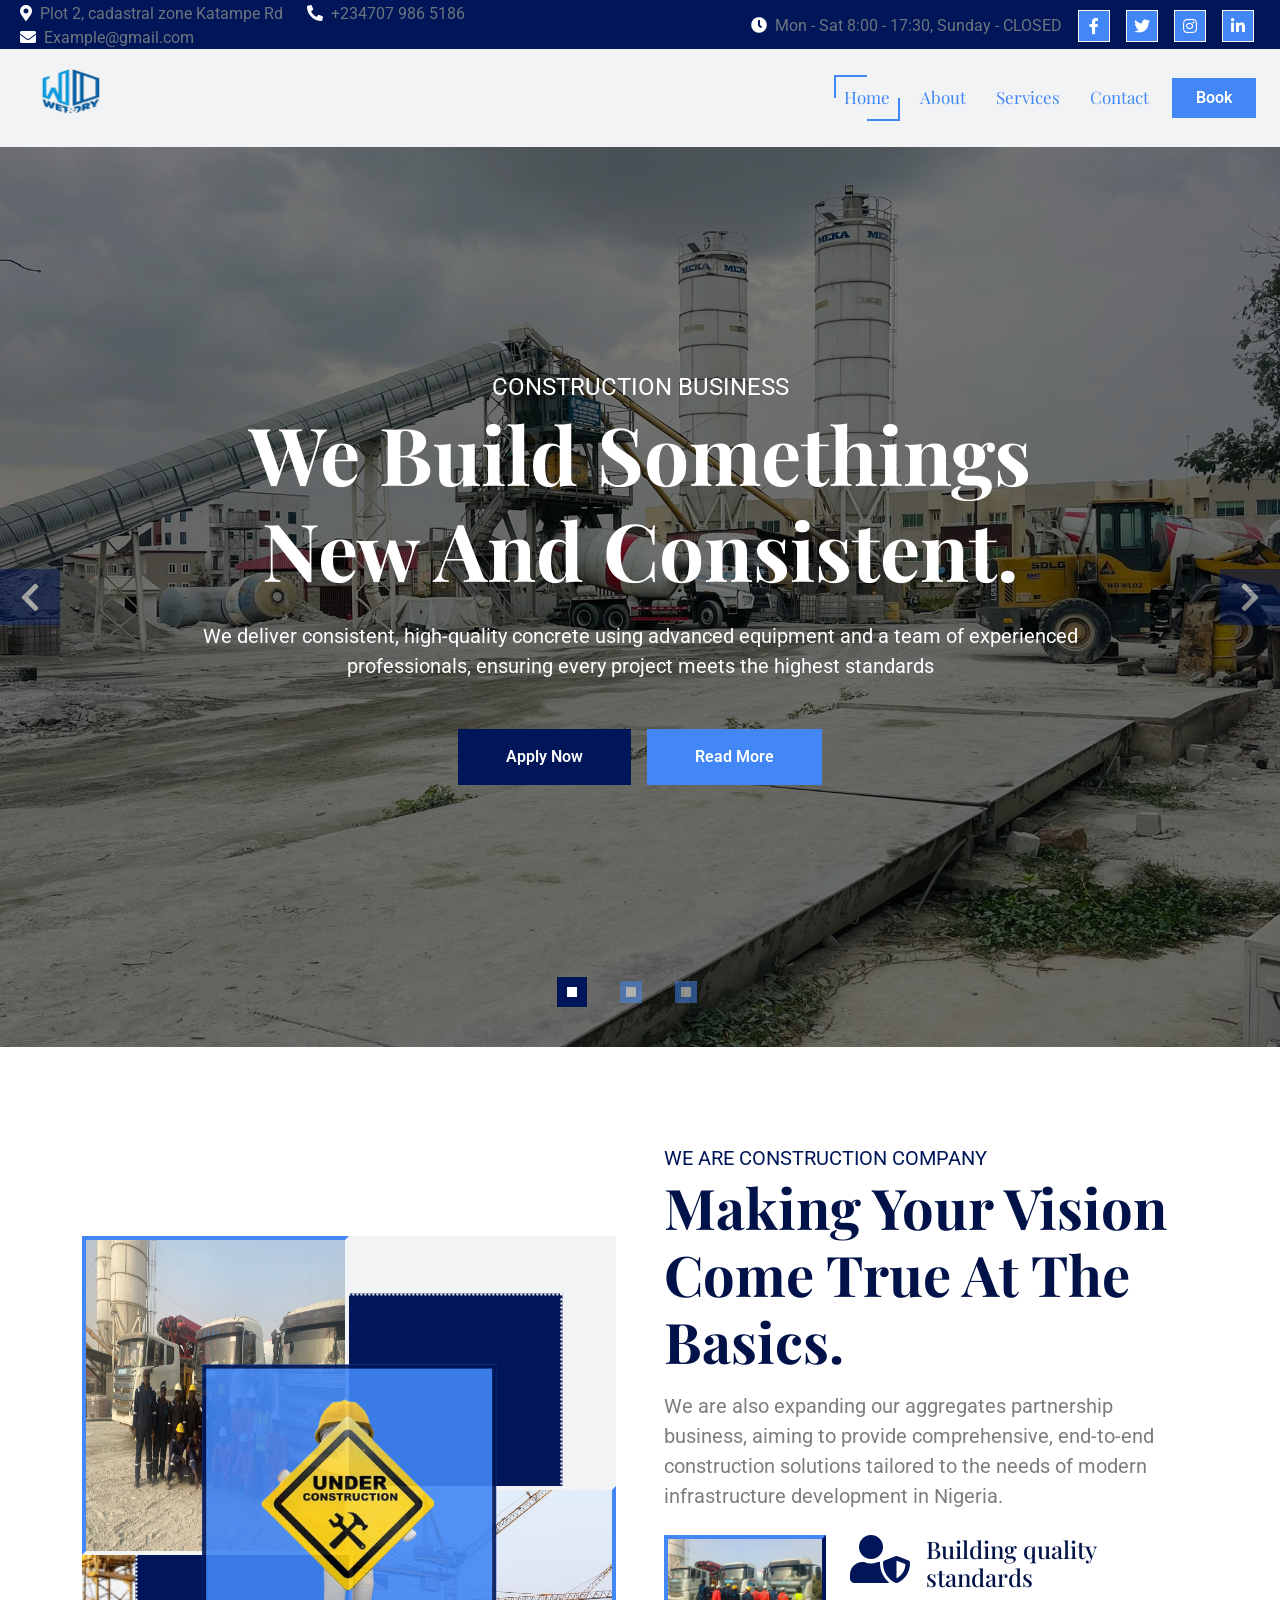
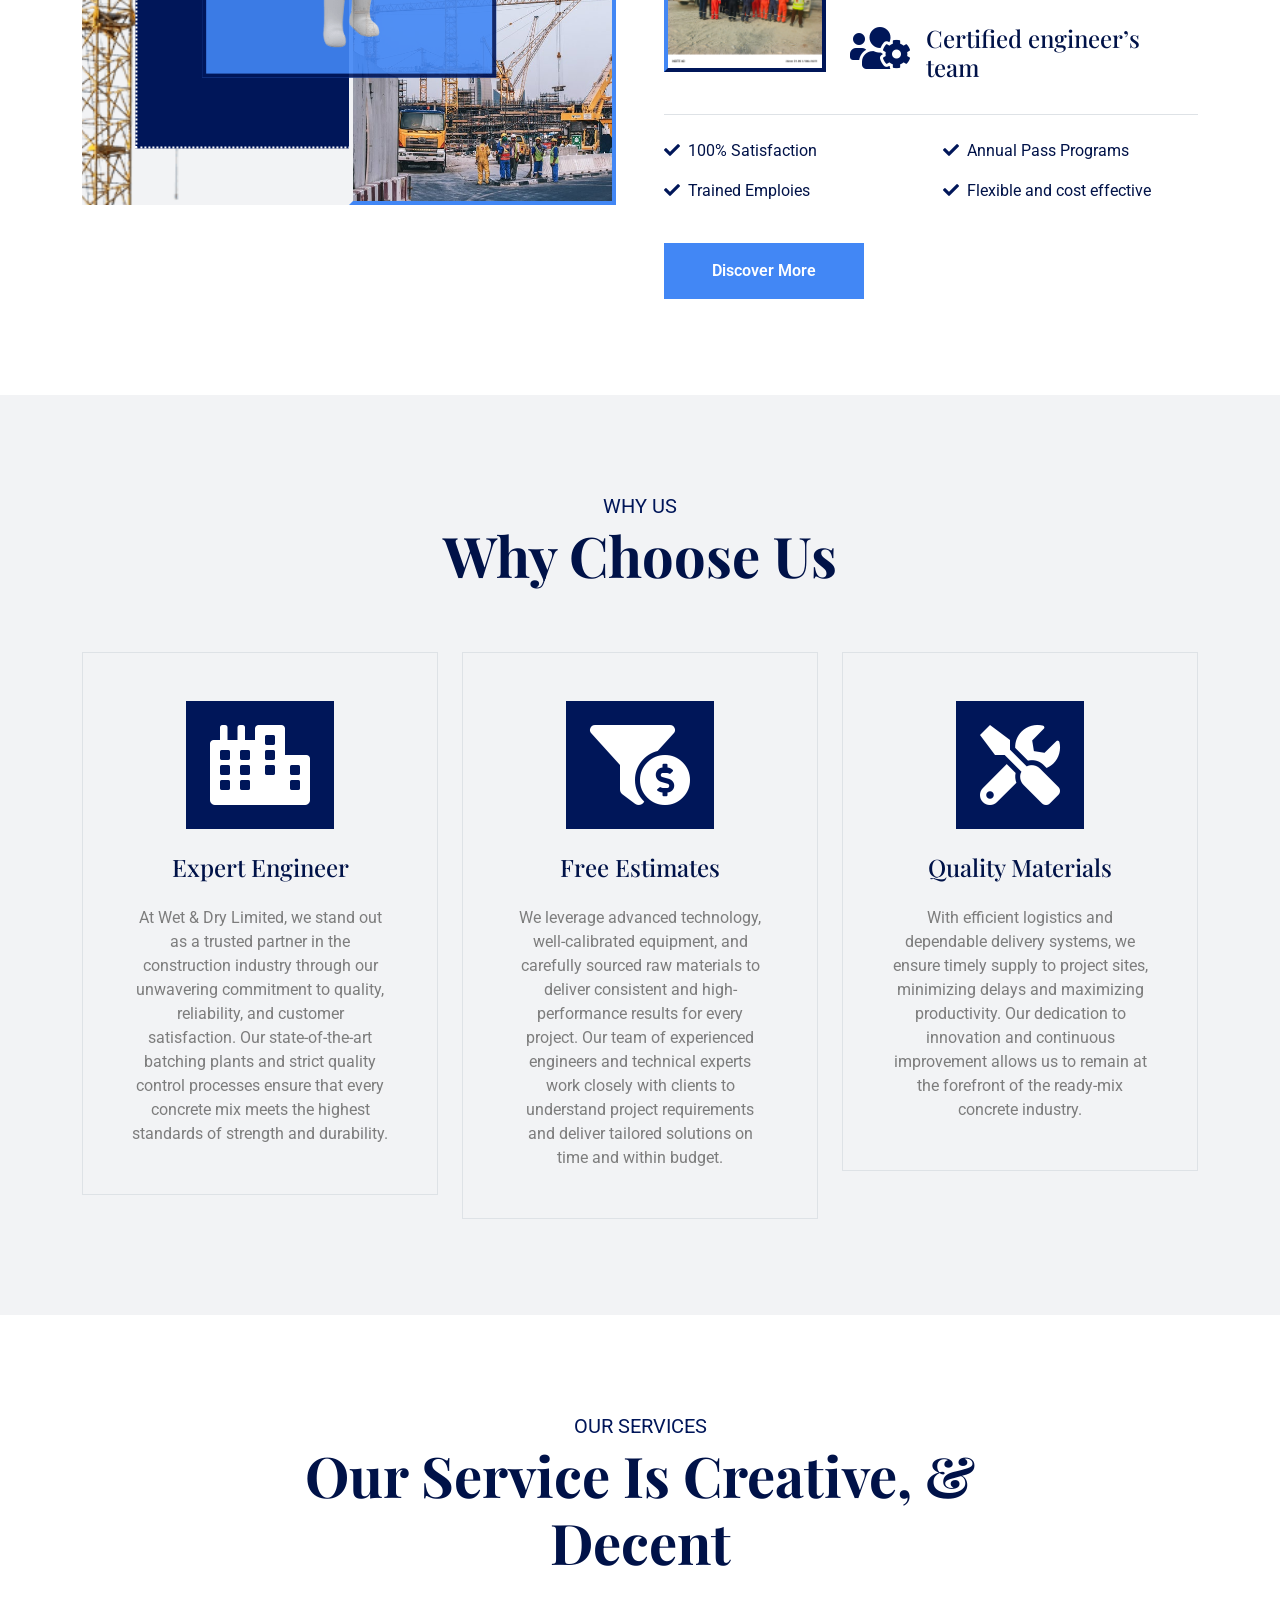
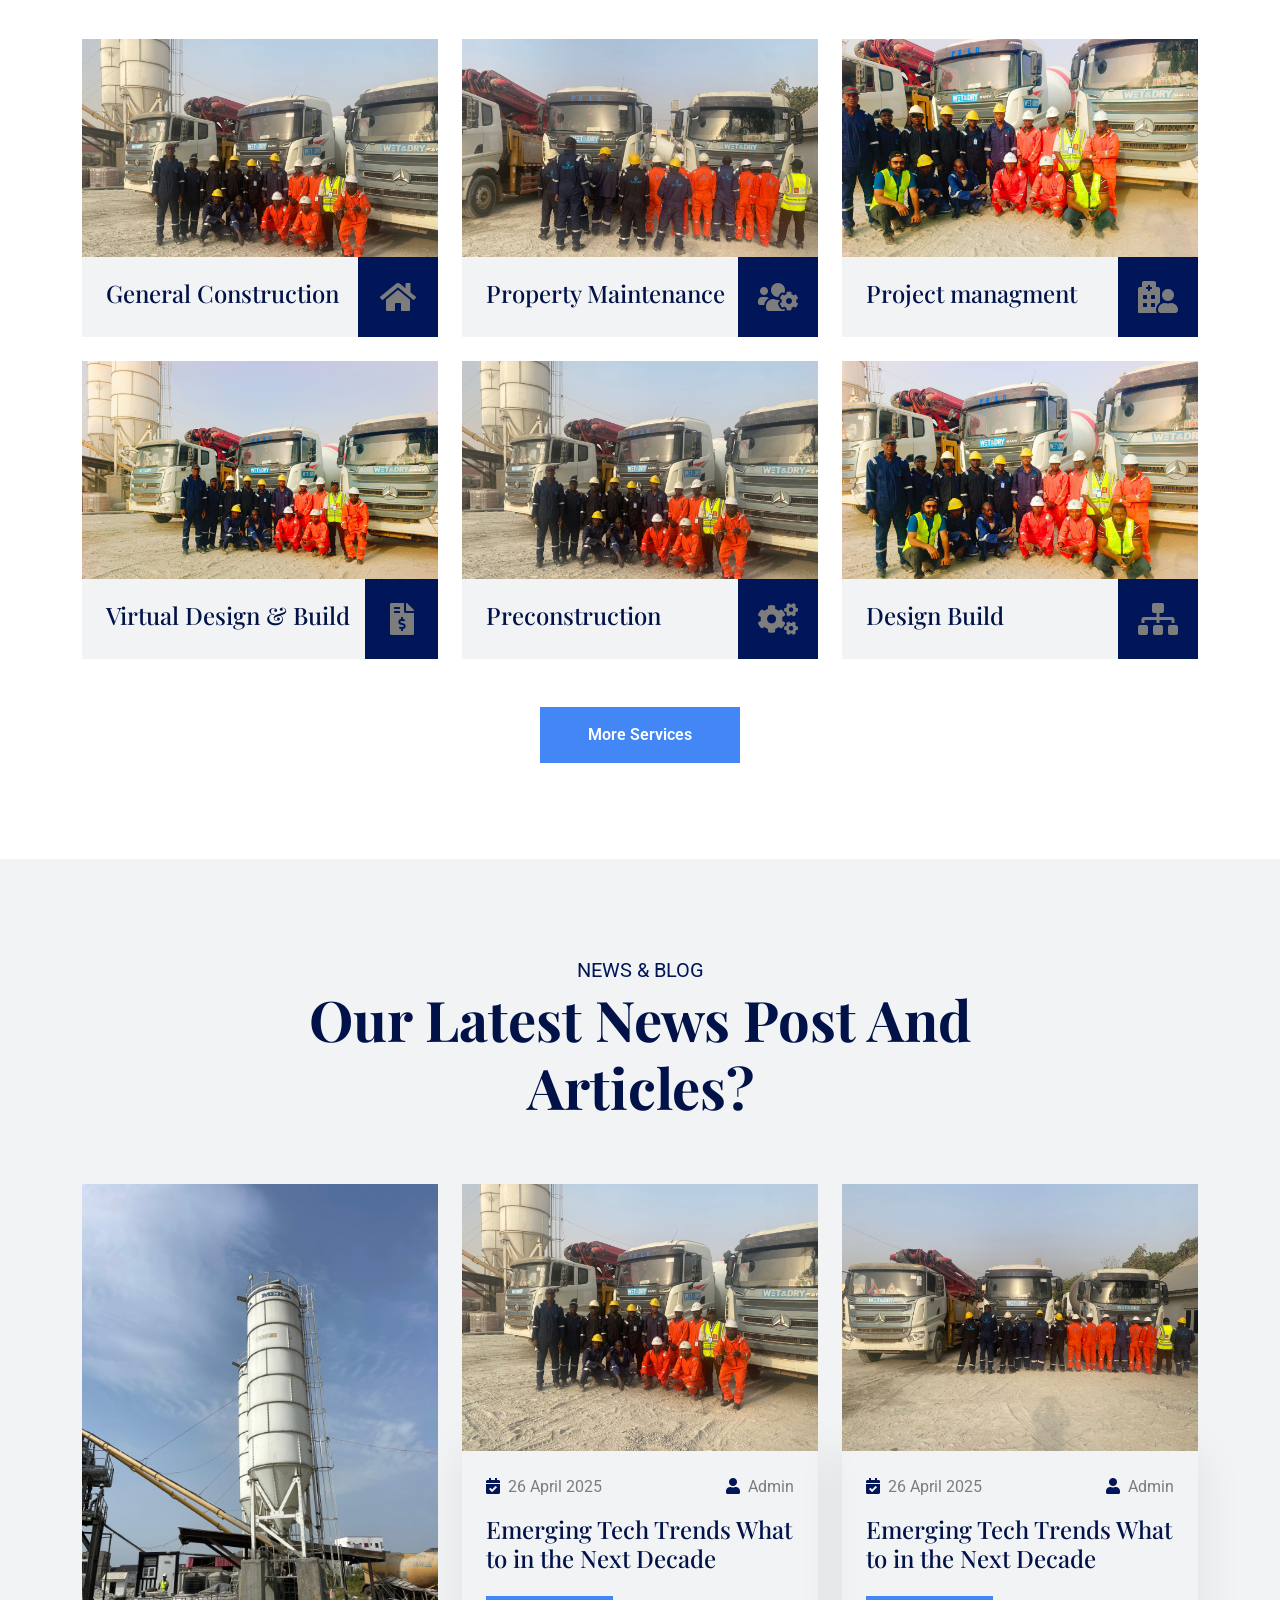
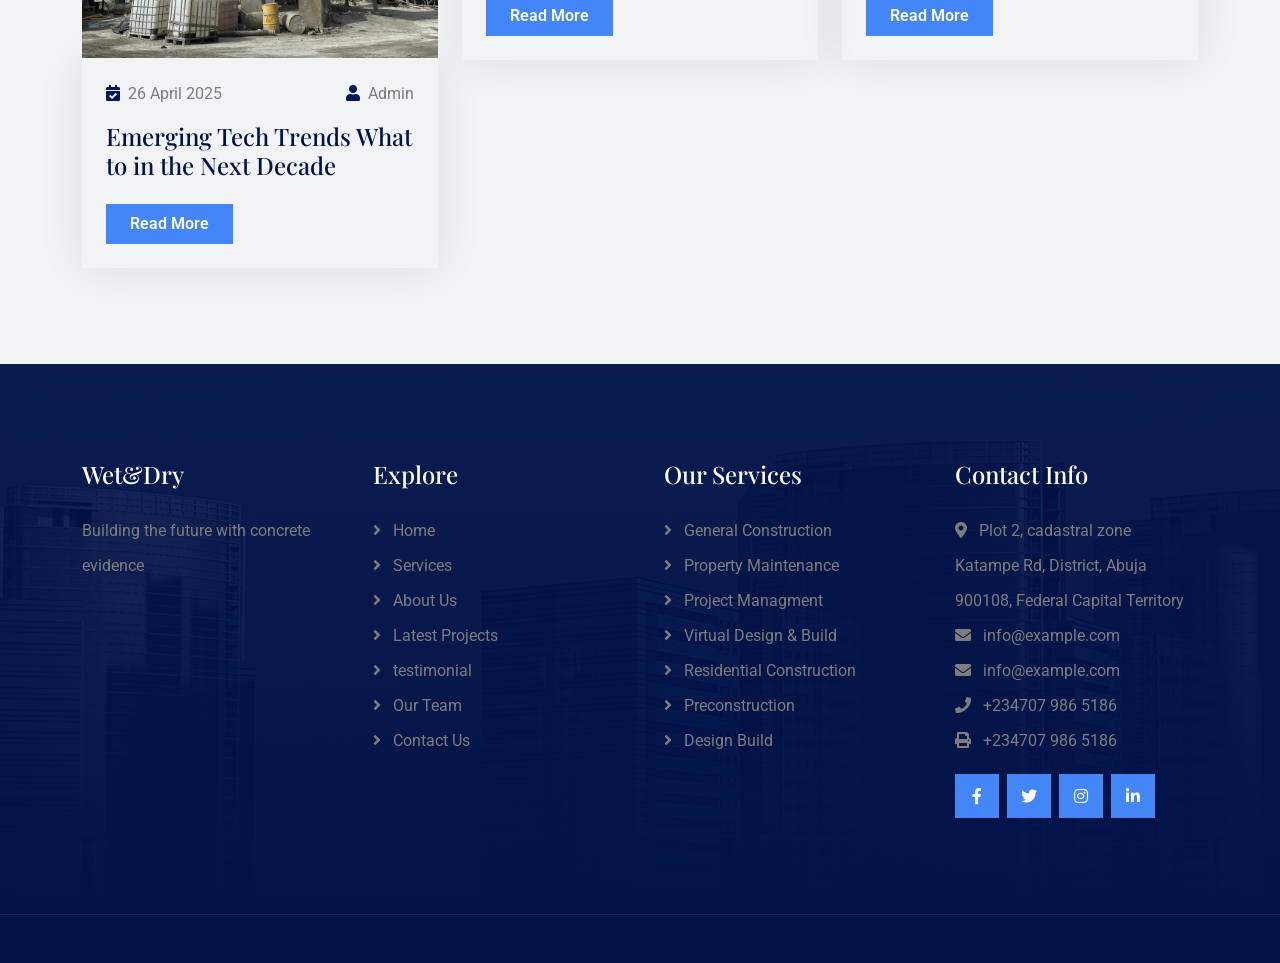
==== commit 658954b4: "'wet'" ====
--- a/index.html
+++ b/index.html
@@ -361,7 +361,7 @@
                                     <i class="fas fa-cogs text-white fa-4x"></i>
                                 </div>
                                 <a href="#" class="d-block fs-4 my-4">Preconstruction</a>
-                                <p class="text-white mb-4">Lorem ipsum dolor sit amet consectetur adipisicing elit. Mollitia, minima!</p>
+                                <p class="text-white mb-4">With efficient logistics and dependable delivery systems, we ensure timely supply to project sites, minimizing delays and maximizing productivity. Our dedication to innovation and continuous improvement allows us to remain at the forefront of the ready-mix concrete industry.</p>
                             </div>
                             <div class="service-title">
                                 <div class="d-flex align-items-center justify-content-start ps-4 w-100">
